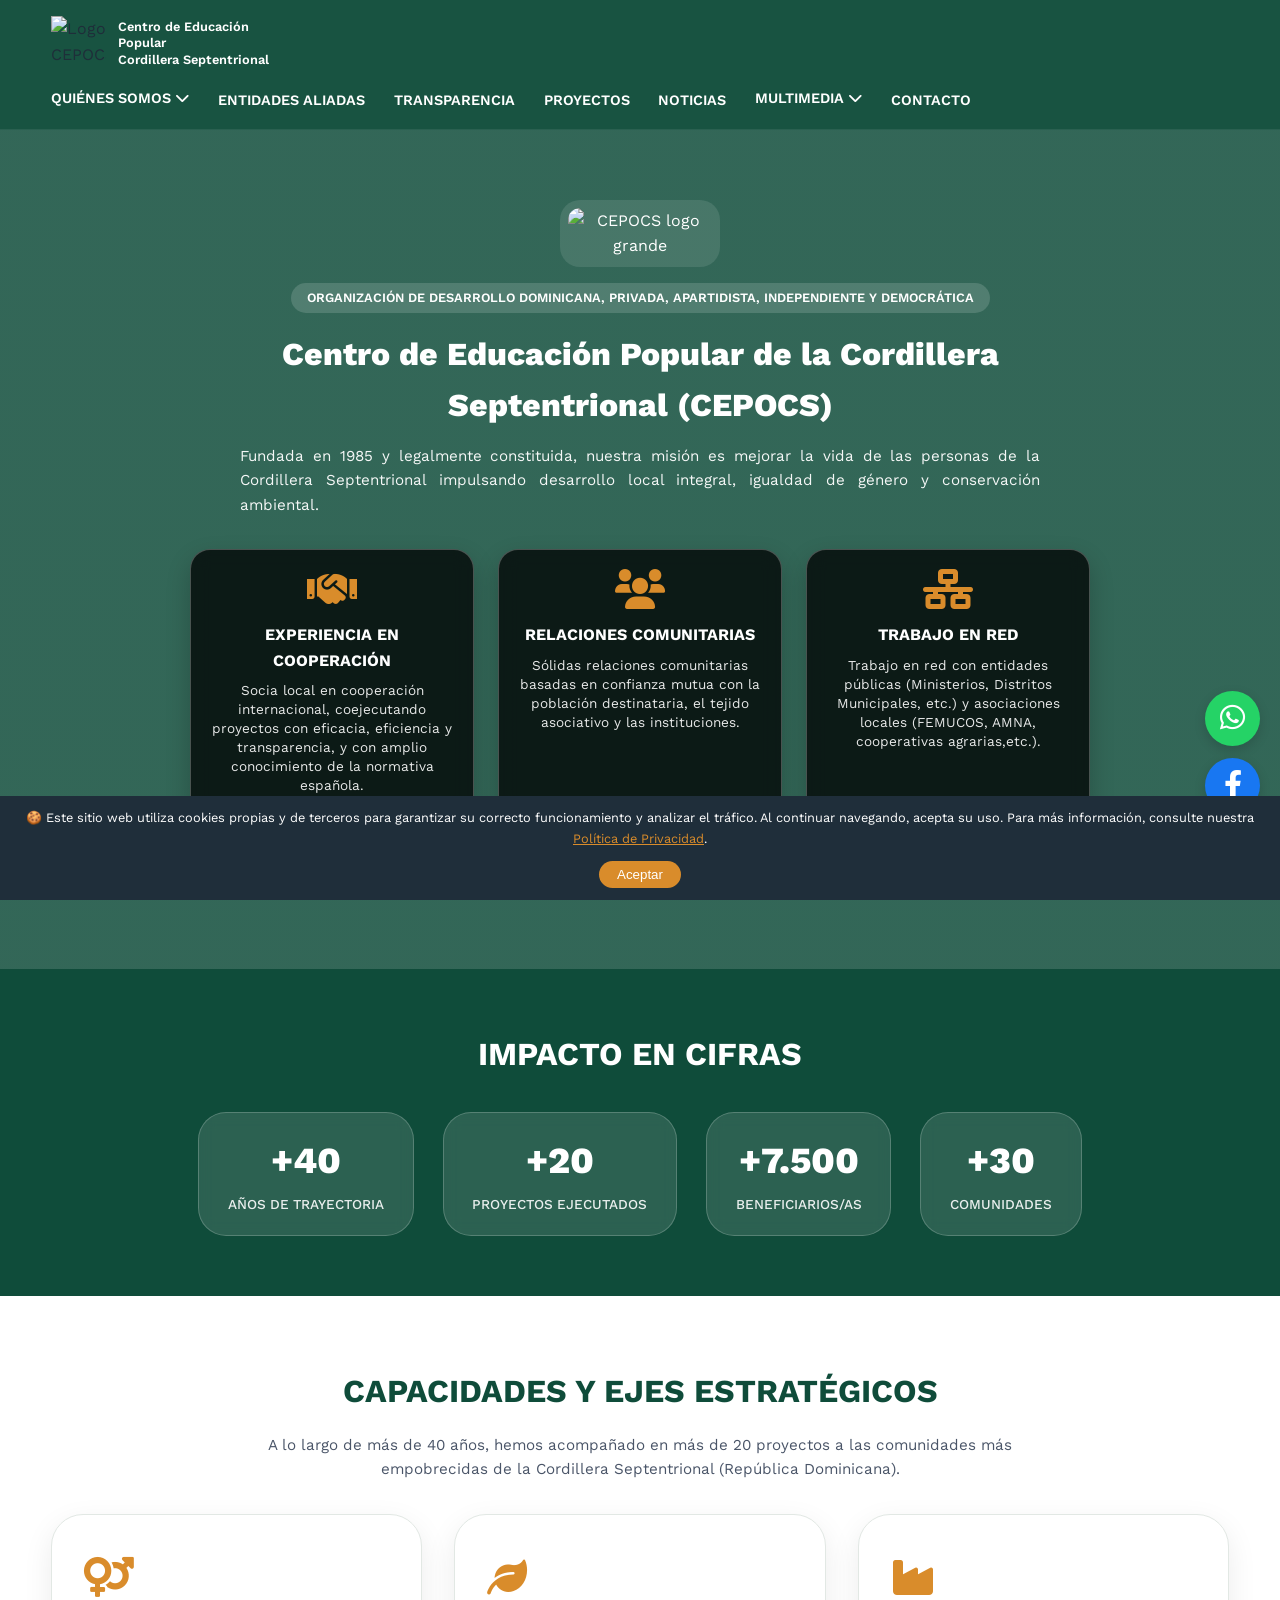
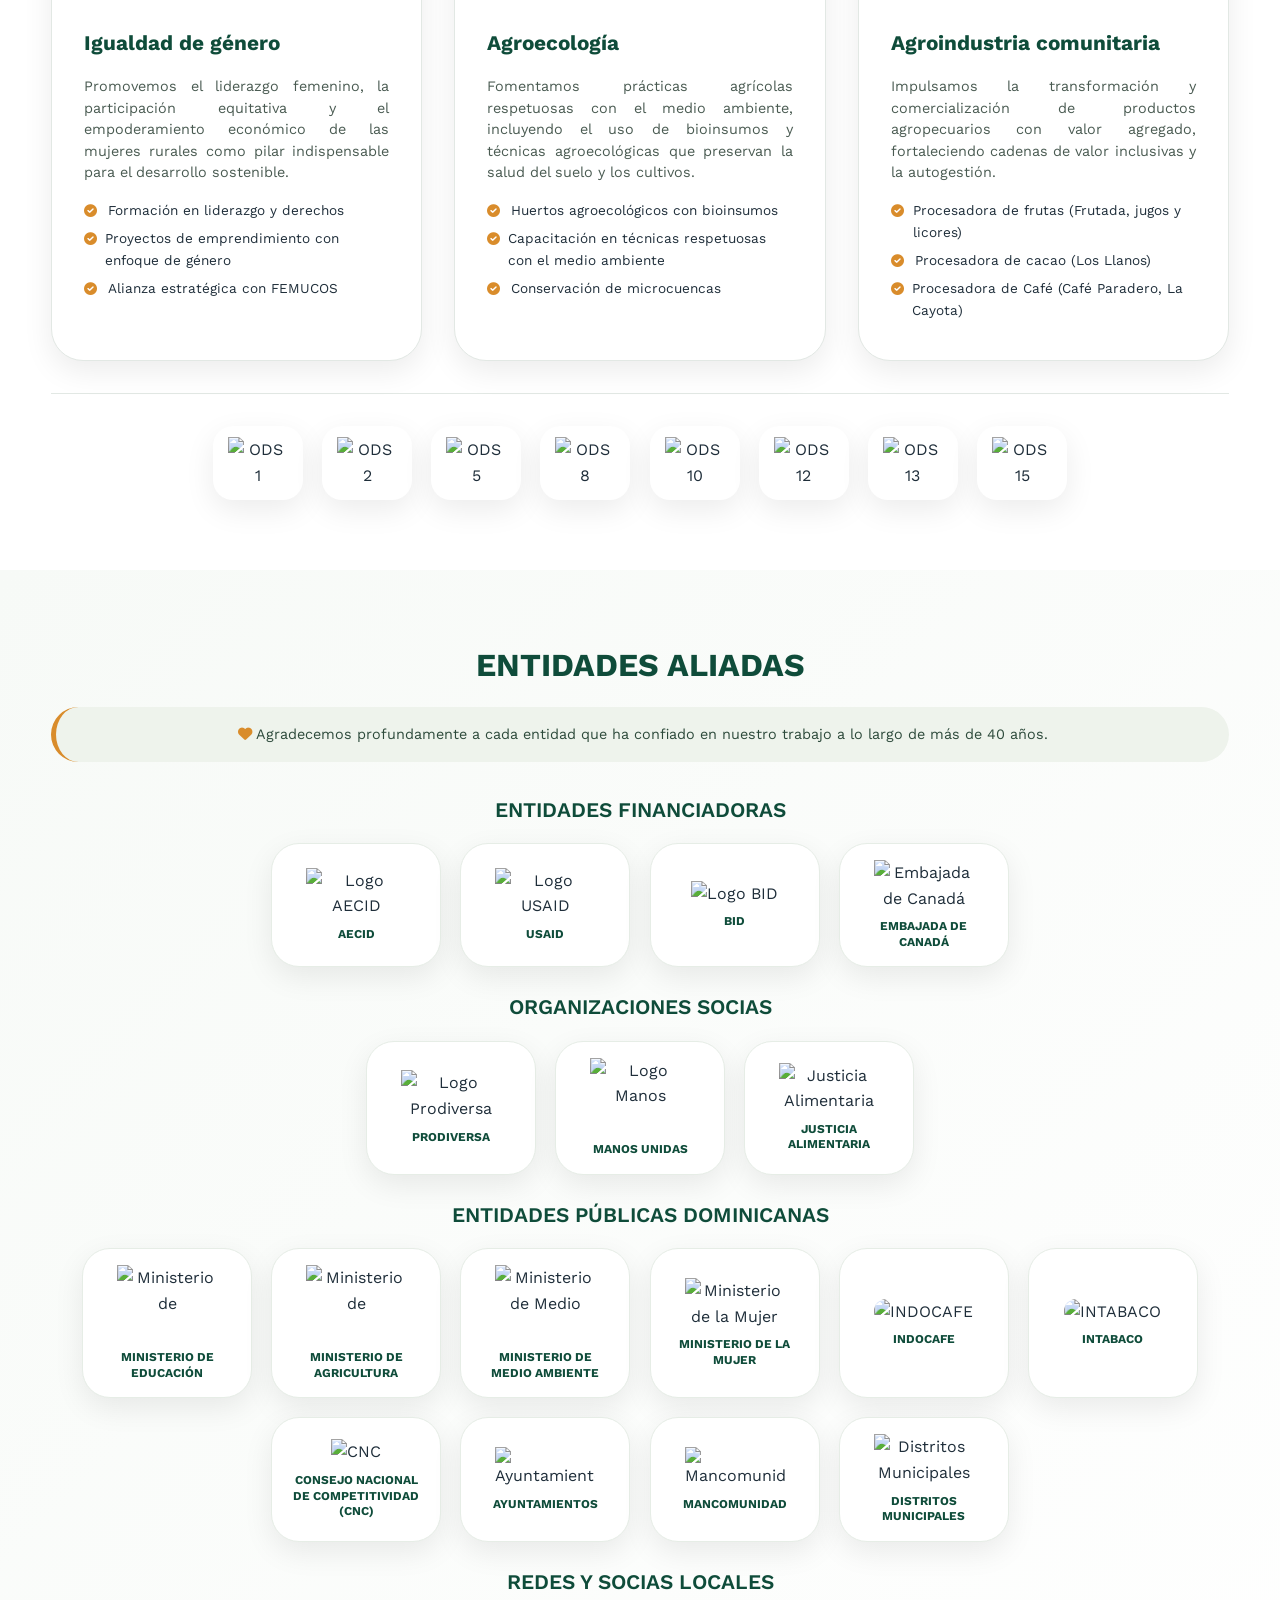
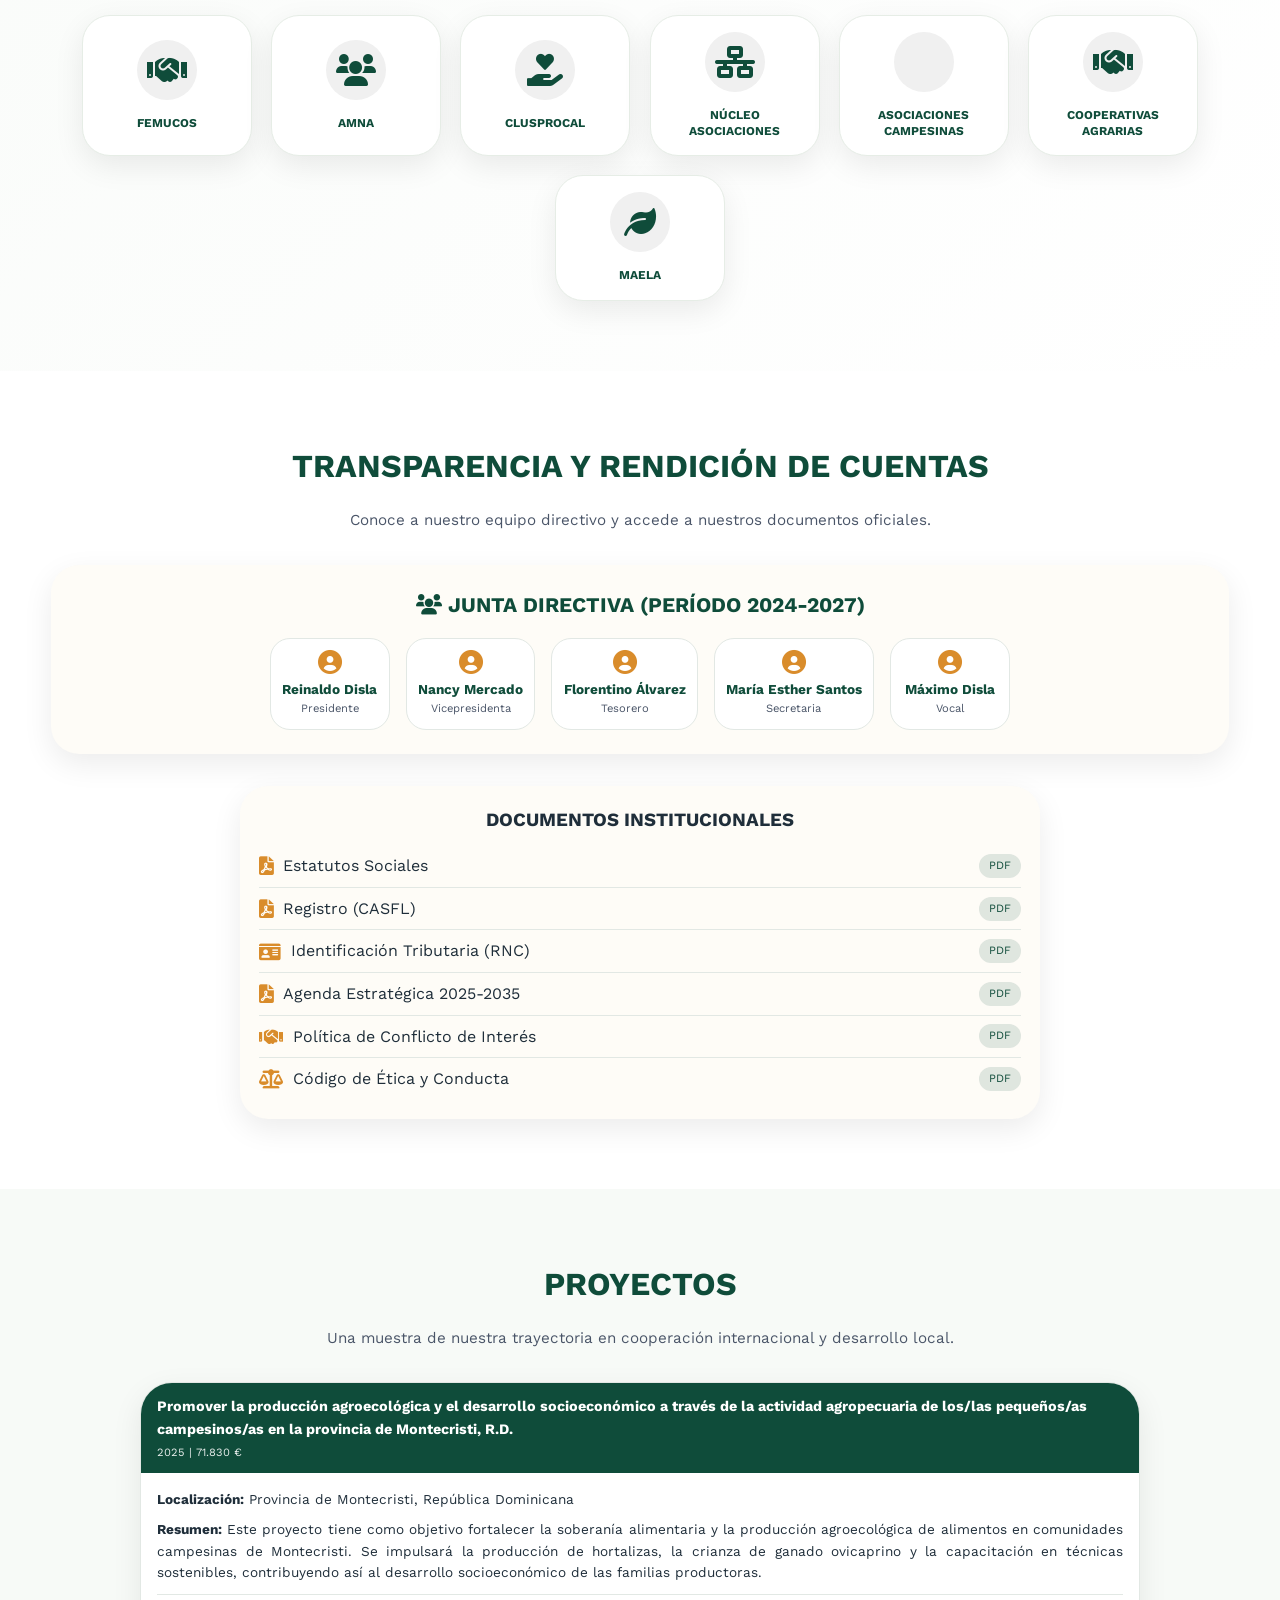
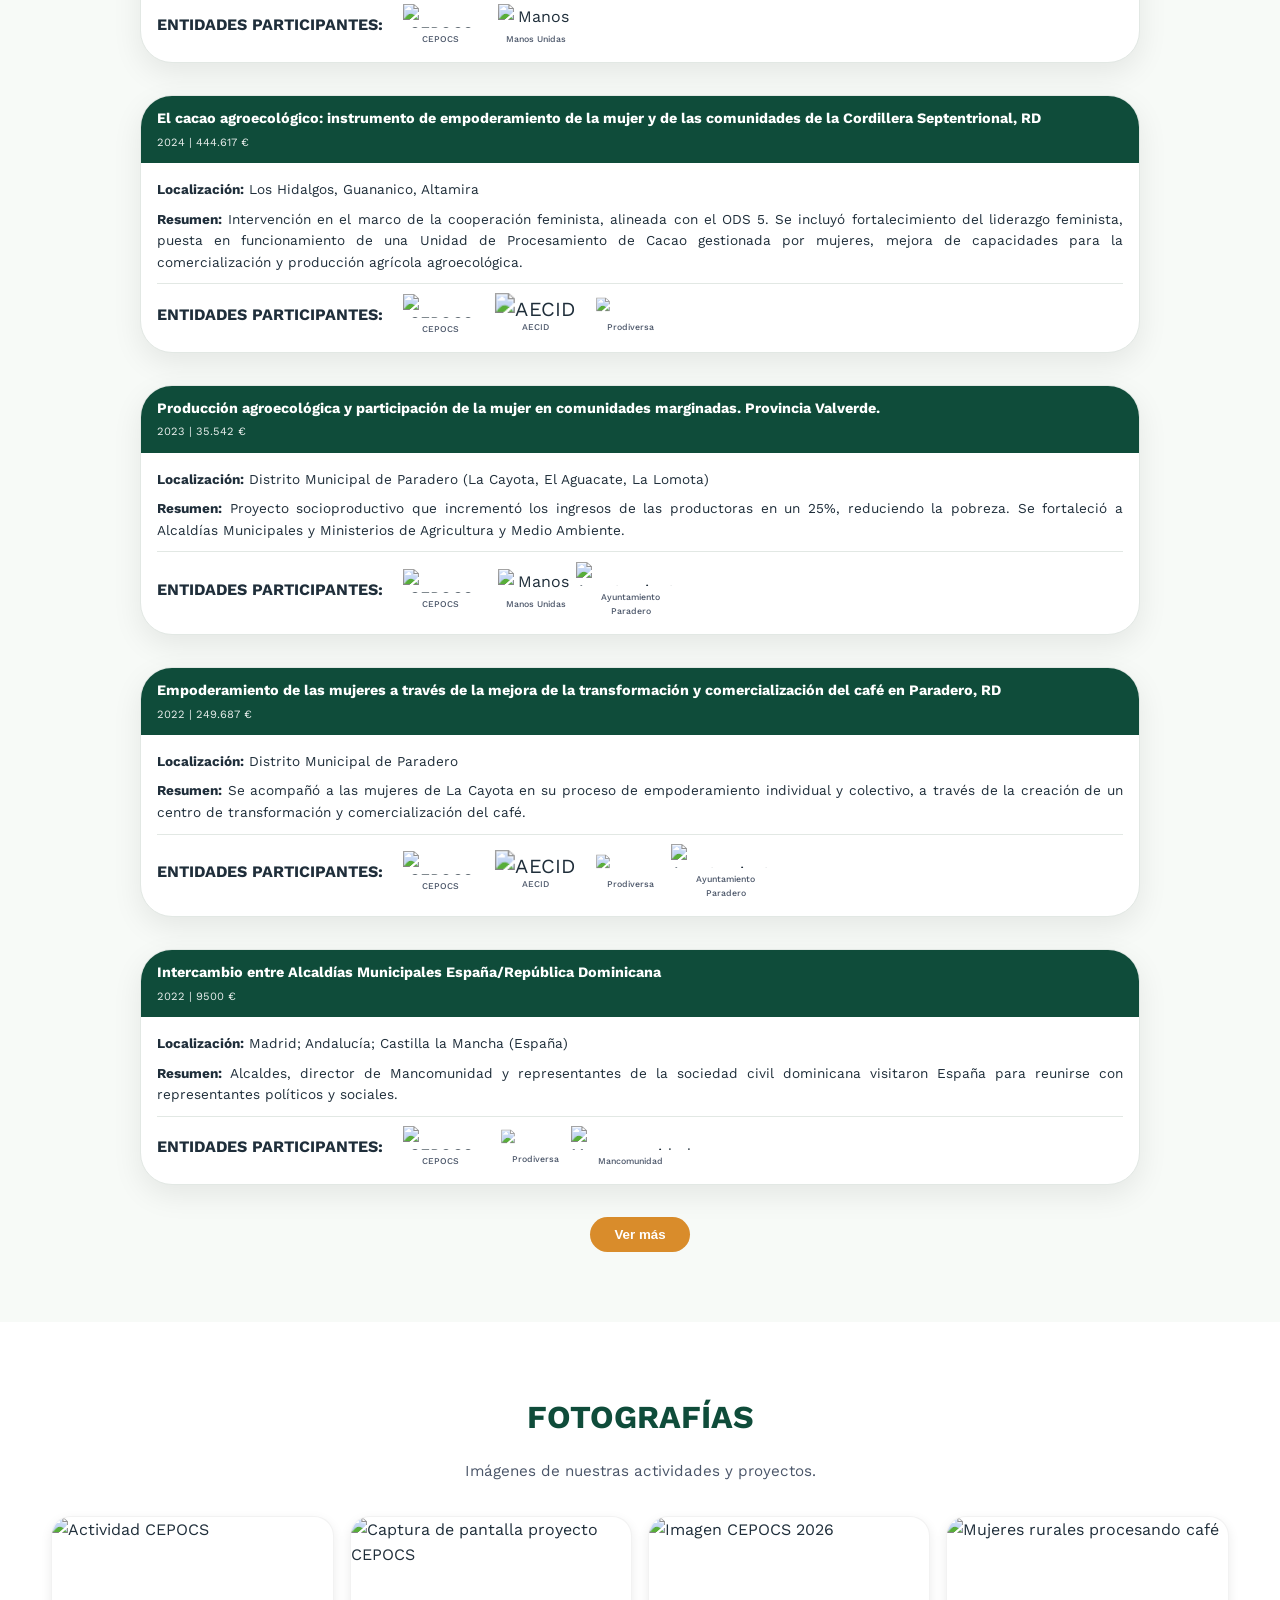
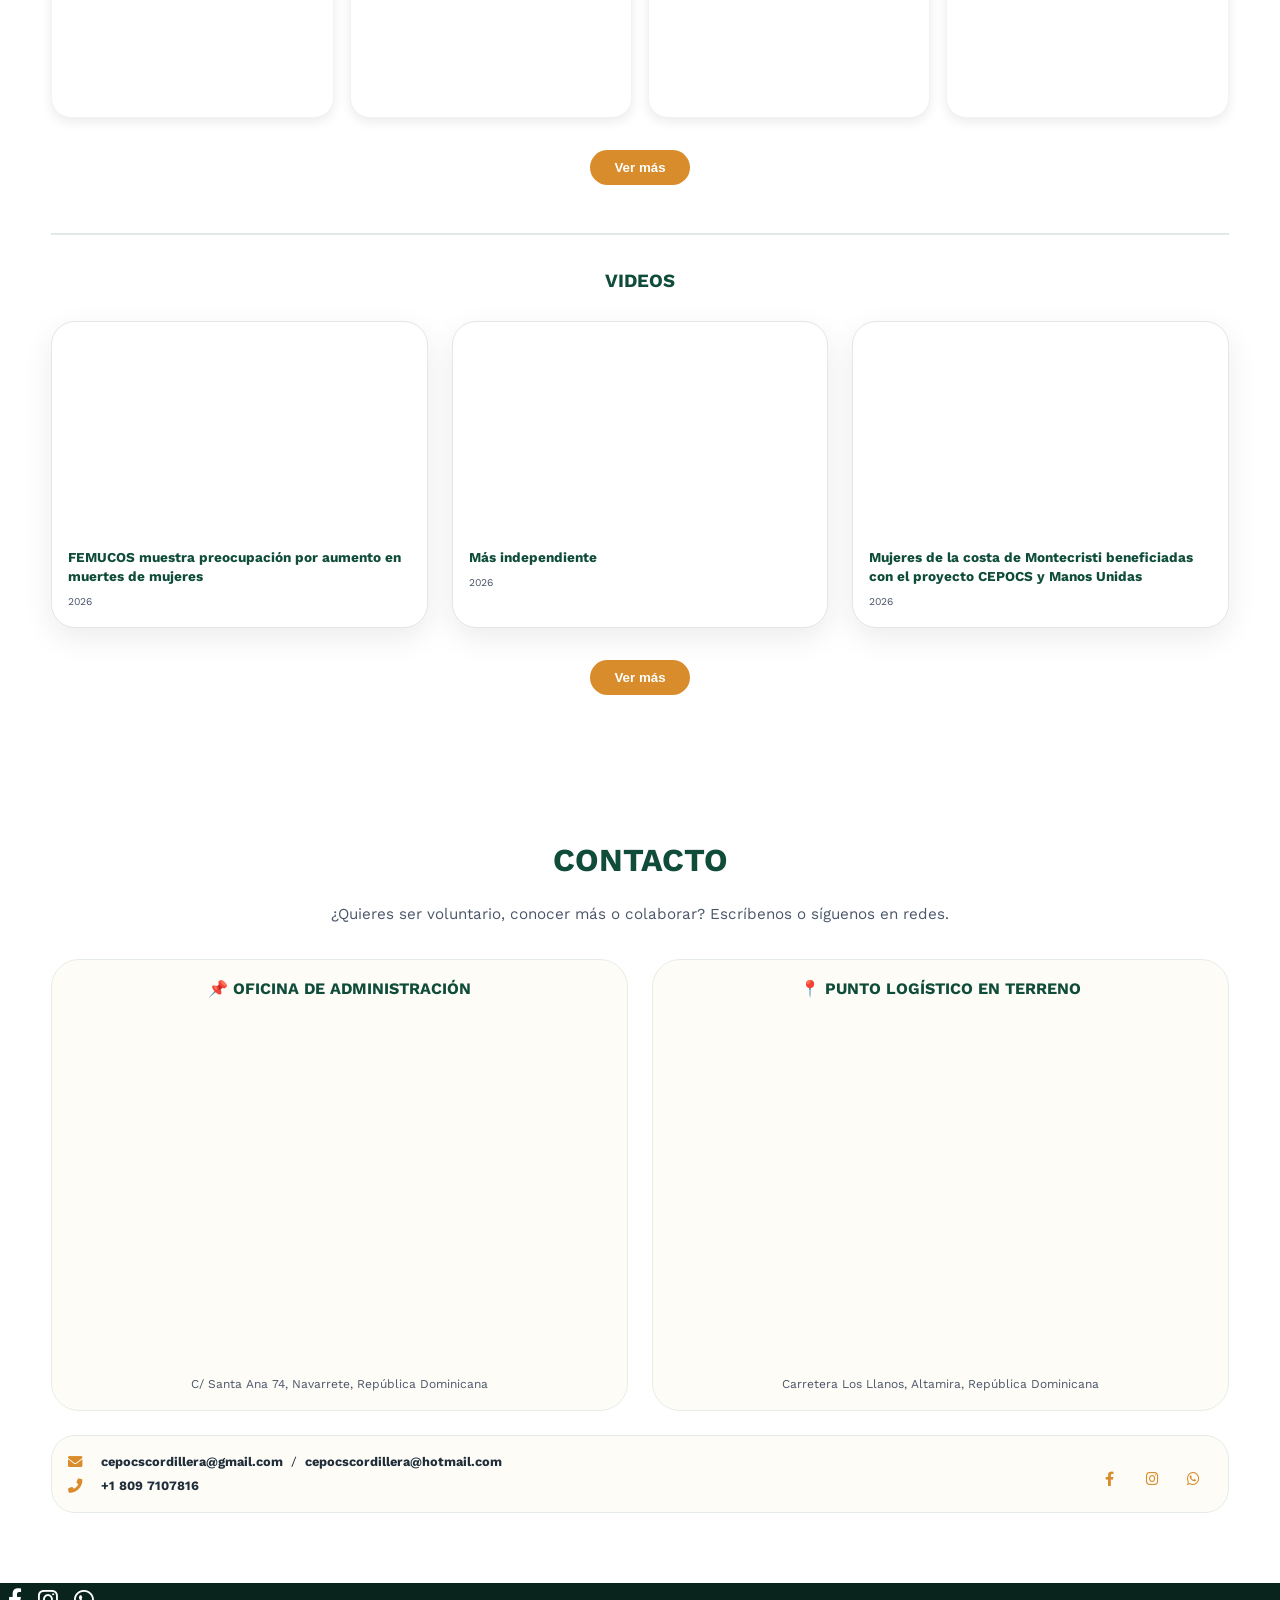
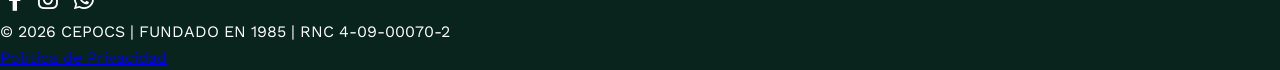
==== index.html @ 69b00476 "Update index.html" ====
<!DOCTYPE html>
<html lang="es">
<head>
  <meta charset="UTF-8">
  <meta name="viewport" content="width=device-width, initial-scale=1.0, user-scalable=yes">
  <meta name="description" content="CEPOCS: Centro de Educación Popular de la Cordillera Septentrional. Organización dominicana con más de 40 años de trayectoria en desarrollo local, igualdad de género, agroecología y cooperación internacional en República Dominicana.">
  <meta name="keywords" content="CEPOCS, ONG República Dominicana, desarrollo local, agroecología, igualdad de género, cooperación internacional, AECID, FEMUCOS">
  <meta name="author" content="CEPOCS">
  <meta property="og:title" content="CEPOCS | 40+ años de desarrollo local en la Cordillera Septentrional, RD">
  <meta property="og:description" content="Organización dominicana con más de 40 años de trayectoria en desarrollo rural, igualdad de género y cooperación internacional.">
  <meta property="og:image" content="https://i.postimg.cc/xTbkqdVs/Logo.png">
  <meta property="og:type" content="website">
  <meta property="og:url" content="https://cepocs.pages.dev">
  <link rel="icon" type="image/png" href="https://i.postimg.cc/xTbkqdVs/Logo.png">
  <link rel="preconnect" href="https://fonts.googleapis.com">
  <link rel="preconnect" href="https://fonts.gstatic.com" crossorigin>
  <link rel="preconnect" href="https://cdnjs.cloudflare.com">
  <title>CEPOCS | 40+ años de desarrollo local en la Cordillera Septentrional, RD</title>
  <link rel="stylesheet" href="https://cdnjs.cloudflare.com/ajax/libs/font-awesome/6.0.0-beta3/css/all.min.css">
  <link href="https://fonts.googleapis.com/css2?family=Inter:opsz,wght@14..32,300;14..32,400;14..32,600;14..32,700;14..32,800&family=Work+Sans:wght@400;500;600&display=swap" rel="stylesheet">
    <link rel="stylesheet" href="style.css">
</head>
<body>
<header>
  <div class="container">
    <nav>
      <div class="logo">
        <img src="https://i.postimg.cc/xTbkqdVs/Logo.png" alt="Logo CEPOCS" width="55" height="55" loading="lazy">
        <p>Centro de Educación Popular<br>Cordillera Septentrional</p>
      </div>
      <div class="menu-icon" id="menuToggle"><i class="fas fa-bars"></i></div>
      <ul class="nav-links" id="navLinks">
        <li class="dropdown">
          <a href="#">QUIÉNES SOMOS <i class="fas fa-chevron-down"></i></a>
          <div class="dropdown-content">
            <a href="#inicio">Nosotr@s</a>
            <a href="#capacidades">Ejes y capacidades</a>
          </div>
        </li>
        <li><a href="#aliados">ENTIDADES ALIADAS</a></li>
        <li><a href="#transparencia">TRANSPARENCIA</a></li>
        <li><a href="#proyectos">PROYECTOS</a></li>
        
        <li><a href="noticias.html">NOTICIAS</a></li>
        
        <li class="dropdown">
          <a href="#">MULTIMEDIA <i class="fas fa-chevron-down"></i></a>
          <div class="dropdown-content">
            <a href="#fotos">Fotos</a>
            <a href="#videos">Videos</a>
          </div>
        </li>
        <li><a href="#contacto">CONTACTO</a></li>
      </ul>
    </nav>
  </div>
</header>
<main>
  <section id="inicio" class="hero"><div class="container"><img src="https://i.postimg.cc/xTbkqdVs/Logo.png" alt="CEPOCS logo grande" class="hero-logo" width="160" height="auto" loading="lazy"><div class="hero-tag">ORGANIZACIÓN DE DESARROLLO DOMINICANA, PRIVADA, APARTIDISTA, INDEPENDIENTE Y DEMOCRÁTICA</div><h1>Centro de Educación Popular de la Cordillera Septentrional (CEPOCS)</h1><div class="intro-text">Fundada en 1985 y legalmente constituida, nuestra misión es mejorar la vida de las personas de la Cordillera Septentrional impulsando desarrollo local integral, igualdad de género y conservación ambiental.</div>
    <div class="features-grid"><div class="feature-card"><i class="fas fa-handshake"></i><strong>EXPERIENCIA EN COOPERACIÓN</strong><p>Socia local en cooperación internacional, coejecutando proyectos con eficacia, eficiencia y transparencia, y con amplio conocimiento de la normativa española.</p></div><div class="feature-card"><i class="fas fa-users"></i><strong>RELACIONES COMUNITARIAS</strong><p>Sólidas relaciones comunitarias basadas en confianza mutua con la población destinataria, el tejido asociativo y las instituciones.</p></div><div class="feature-card"><i class="fas fa-network-wired"></i><strong>TRABAJO EN RED</strong><p>Trabajo en red con entidades públicas (Ministerios, Distritos Municipales, etc.) y asociaciones locales (FEMUCOS, AMNA, cooperativas agrarias,etc.).</p></div></div>
    <div class="hero-buttons"><a href="#capacidades" class="btn btn-primary">CAPACIDADES Y EJES</a><a href="#proyectos" class="btn btn-outline">PROYECTOS Y MULTIMEDIA</a></div></div></section>
  <section class="impacto"><div class="container"><h2 class="section-title" style="color: white;">IMPACTO EN CIFRAS</h2><div class="impact-grid"><div class="impact-card"><h3>+40</h3><p>AÑOS DE TRAYECTORIA</p></div><div class="impact-card"><h3>+20</h3><p>PROYECTOS EJECUTADOS</p></div><div class="impact-card"><h3>+7.500</h3><p>BENEFICIARIOS/AS</p></div><div class="impact-card"><h3>+30</h3><p>COMUNIDADES</p></div></div></div></section>
  <section id="capacidades" class="ejes"><div class="container"><h2 class="section-title">CAPACIDADES Y EJES ESTRATÉGICOS</h2><div class="section-sub">A lo largo de más de 40 años, hemos acompañado en más de 20 proyectos a las comunidades más empobrecidas de la Cordillera Septentrional (República Dominicana).</div><div class="ejes-grid"><div class="eje-card"><div class="eje-icon"><i class="fas fa-venus-mars"></i></div><h3>Igualdad de género</h3><p>Promovemos el liderazgo femenino, la participación equitativa y el empoderamiento económico de las mujeres rurales como pilar indispensable para el desarrollo sostenible.</p><ul><li><i class="fas fa-check-circle"></i> Formación en liderazgo y derechos</li><li><i class="fas fa-check-circle"></i> Proyectos de emprendimiento con enfoque de género</li><li><i class="fas fa-check-circle"></i> Alianza estratégica con FEMUCOS</li></ul></div><div class="eje-card"><div class="eje-icon"><i class="fas fa-leaf"></i></div><h3>Agroecología</h3><p>Fomentamos prácticas agrícolas respetuosas con el medio ambiente, incluyendo el uso de bioinsumos y técnicas agroecológicas que preservan la salud del suelo y los cultivos.</p><ul><li><i class="fas fa-check-circle"></i> Huertos agroecológicos con bioinsumos</li><li><i class="fas fa-check-circle"></i> Capacitación en técnicas respetuosas con el medio ambiente</li><li><i class="fas fa-check-circle"></i> Conservación de microcuencas</li></ul></div><div class="eje-card"><div class="eje-icon"><i class="fas fa-industry"></i></div><h3>Agroindustria comunitaria</h3><p>Impulsamos la transformación y comercialización de productos agropecuarios con valor agregado, fortaleciendo cadenas de valor inclusivas y la autogestión.</p><ul><li><i class="fas fa-check-circle"></i> Procesadora de frutas (Frutada, jugos y licores)</li><li><i class="fas fa-check-circle"></i> Procesadora de cacao (Los Llanos)</li><li><i class="fas fa-check-circle"></i>Procesadora de Café (Café Paradero, La Cayota)</li></ul></div></div><div class="ods-grid"><div class="ods-icon-item"><img src="https://i.postimg.cc/mZjstdv5/S-SDG-Icons-Inverted-Transparent-WEB-01.png" alt="ODS 1" width="60" height="auto" loading="lazy"></div><div class="ods-icon-item"><img src="https://i.postimg.cc/kMsmBj0h/S-SDG-Icons-Inverted-Transparent-WEB-02.png" alt="ODS 2" width="60" height="auto" loading="lazy"></div><div class="ods-icon-item"><img src="https://i.postimg.cc/XNLbp2RT/S-SDG-Icons-Inverted-Transparent-WEB-05.png" alt="ODS 5" width="60" height="auto" loading="lazy"></div><div class="ods-icon-item"><img src="https://i.postimg.cc/xj52cxrD/S-SDG-Icons-Inverted-Transparent-WEB-08.png" alt="ODS 8" width="60" height="auto" loading="lazy"></div><div class="ods-icon-item"><img src="https://i.postimg.cc/HWzgVZG1/S-SDG-Icons-Inverted-Transparent-WEB-10.png" alt="ODS 10" width="60" height="auto" loading="lazy"></div><div class="ods-icon-item"><img src="https://i.postimg.cc/PfyjP3Gk/S-SDG-Icons-Inverted-Transparent-WEB-12.png" alt="ODS 12" width="60" height="auto" loading="lazy"></div><div class="ods-icon-item"><img src="https://i.postimg.cc/Y2RHhX5V/S-SDG-Icons-Inverted-Transparent-WEB-13.png" alt="ODS 13" width="60" height="auto" loading="lazy"></div><div class="ods-icon-item"><img src="https://i.postimg.cc/jqcbL8p3/S-SDG-Icons-Inverted-Transparent-WEB-15.png" alt="ODS 15" width="60" height="auto" loading="lazy"></div></div></div></section>
  <section id="aliados" class="aliados"><div class="container"><h2 class="section-title">ENTIDADES ALIADAS</h2><div class="thanks-message"><i class="fas fa-heart" style="color: var(--naranja);"></i> Agradecemos profundamente a cada entidad que ha confiado en nuestro trabajo a lo largo de más de 40 años.</div>
    <div class="subgroup-title">ENTIDADES FINANCIADORAS</div><div class="partners-grid"><a href="https://www.aecid.es" target="_blank" rel="noopener noreferrer" class="partner-card"><div class="partner-logo"><img src="https://i.postimg.cc/YS5rRHtw/AECID-HORIZONTAL-CMYK-COLOR.png" alt="Logo AECID" width="100" height="auto" loading="lazy"></div><h3>AECID</h3></a><a href="https://www.usaid.gov" target="_blank" rel="noopener noreferrer" class="partner-card"><div class="partner-logo"><img src="https://i.postimg.cc/hfPJgh6w/USaid.png" alt="Logo USAID" width="100" height="auto" loading="lazy"></div><h3>USAID</h3></a><a href="https://www.iadb.org" target="_blank" rel="noopener noreferrer" class="partner-card"><div class="partner-logo"><img src="https://i.postimg.cc/D8yWFmRK/Logo-BID-Espanol.png" alt="Logo BID" width="100" height="auto" loading="lazy"></div><h3>BID</h3></a><a href="https://www.international.gc.ca/country-pays/dominican_republic-republique_dominicaine/santo_domingo.aspx?lang=fra" target="_blank" rel="noopener noreferrer" class="partner-card"><div class="partner-logo"><img src="https://i.postimg.cc/59pNzNc4/png-clipart-government-of-canada-logo-service-canada-federation-canada-leaf-text-canada.png" alt="Embajada de Canadá" width="100" height="auto" loading="lazy"></div><h3>EMBAJADA DE CANADÁ</h3></a></div>
    <div class="subgroup-title">ORGANIZACIONES SOCIAS</div><div class="partners-grid"><a href="https://prodiversa.eu" target="_blank" rel="noopener noreferrer" class="partner-card"><div class="partner-logo"><img src="https://i.postimg.cc/jd8tk8vJ/LOGO-PRODIVERSA-FINAL.png" alt="Logo Prodiversa" width="100" height="auto" loading="lazy"></div><h3>PRODIVERSA</h3></a><a href="https://www.manosunidas.org" target="_blank" rel="noopener noreferrer" class="partner-card"><div class="partner-logo"><img src="https://i.postimg.cc/JG4ymtv2/Manos-unidas.png" alt="Logo Manos Unidas" width="100" height="auto" loading="lazy"></div><h3>MANOS UNIDAS</h3></a><a href="https://justiciaalimentaria.org" target="_blank" rel="noopener noreferrer" class="partner-card"><div class="partner-logo"><img src="https://i.postimg.cc/VNxfg8mx/justicia-alimentaria-logo.png" alt="Justicia Alimentaria" width="100" height="auto" loading="lazy"></div><h3>JUSTICIA ALIMENTARIA</h3></a></div>
    <div class="subgroup-title">ENTIDADES PÚBLICAS DOMINICANAS</div><div class="partners-grid"><a href="https://www.ministeriodeeducacion.gob.do/" target="_blank" rel="noopener noreferrer" class="partner-card"><div class="partner-logo"><img src="https://i.postimg.cc/T1XrLnvT/Logo-del-Ministerio-de-Educacion-(Republica-Dominicana)-svg.png" alt="Ministerio de Educación" width="100" height="auto" loading="lazy"></div><h3>MINISTERIO DE EDUCACIÓN</h3></a><a href="https://agricultura.gob.do/" target="_blank" rel="noopener noreferrer" class="partner-card"><div class="partner-logo"><img src="https://i.postimg.cc/YS5T7jLY/agricultura.png" alt="Ministerio de Agricultura" width="100" height="auto" loading="lazy"></div><h3>MINISTERIO DE AGRICULTURA</h3></a><a href="https://ambiente.gob.do/" target="_blank" rel="noopener noreferrer" class="partner-card"><div class="partner-logo"><img src="https://i.postimg.cc/2yf4bnNz/Logo-del-Ministerio-de-Medio-Ambiente-y-Recursos-Naturales-(Republica-Dominicana)-svg.png" alt="Ministerio de Medio Ambiente" width="100" height="auto" loading="lazy"></div><h3>MINISTERIO DE MEDIO AMBIENTE</h3></a><a href="https://mujer.gob.do" target="_blank" rel="noopener noreferrer" class="partner-card"><div class="partner-logo"><img src="https://i.postimg.cc/wMdhyDYq/Logo-del-Ministerio-de-la-Mujer-(Republica-Dominicana)-svg.png" alt="Ministerio de la Mujer" width="100" height="auto" loading="lazy"></div><h3>MINISTERIO DE LA MUJER</h3></a><a href="https://indocafe.gob.do/index.php/en/" target="_blank" rel="noopener noreferrer" class="partner-card"><div class="partner-logo"><img src="https://i.postimg.cc/fL8fnyPX/INDOCAFE-ESCRITORIO1.png" alt="INDOCAFE" width="80" height="auto" loading="lazy" style="border-radius: 12px;"></div><h3>INDOCAFE</h3></a><a href="https://intabaco.gob.do/" target="_blank" rel="noopener noreferrer" class="partner-card"><div class="partner-logo"><img src="https://i.postimg.cc/Fz2cNLg2/intabaco.png" alt="INTABACO" width="80" height="auto" loading="lazy" style="border-radius: 12px;"></div><h3>INTABACO</h3></a><a href="https://cnc.gob.do/" target="_blank" rel="noopener noreferrer" class="partner-card"><div class="partner-logo"><img src="https://i.postimg.cc/4ymc14wd/logo-cnc-web-2line-scaled-(1).png" alt="CNC" width="100" height="auto" loading="lazy"></div><h3>CONSEJO NACIONAL DE COMPETITIVIDAD (CNC)</h3></a><div class="partner-card"><div class="partner-logo"><img src="https://i.postimg.cc/wTDDXmVM/Gobierno-de-Rep-Dominicana-(cropped).png" alt="Ayuntamientos" width="100" height="auto" loading="lazy"></div><h3>AYUNTAMIENTOS</h3></div><div class="partner-card"><div class="partner-logo"><img src="https://i.postimg.cc/wTDDXmVM/Gobierno-de-Rep-Dominicana-(cropped).png" alt="Mancomunidad" width="100" height="auto" loading="lazy"></div><h3>MANCOMUNIDAD</h3></div><div class="partner-card"><div class="partner-logo"><img src="https://i.postimg.cc/wTDDXmVM/Gobierno-de-Rep-Dominicana-(cropped).png" alt="Distritos Municipales" width="100" height="auto" loading="lazy"></div><h3>DISTRITOS MUNICIPALES</h3></div></div>
    <div class="subgroup-title">REDES Y SOCIAS LOCALES</div><div class="partners-grid"><div class="partner-card"><div class="partner-icon"><i class="fas fa-handshake" style="color: var(--verde);"></i></div><h3>FEMUCOS</h3></div><div class="partner-card"><div class="partner-icon"><i class="fas fa-users"></i></div><h3>AMNA</h3></div><div class="partner-card"><div class="partner-icon"><i class="fas fa-hand-holding-heart"></i></div><h3>CLUSPROCAL</h3></div><div class="partner-card"><div class="partner-icon"><i class="fas fa-network-wired"></i></div><h3>NÚCLEO ASOCIACIONES</h3></div><div class="partner-card"><div class="partner-icon"><i class="fas fa-users-between"></i></div><h3>ASOCIACIONES CAMPESINAS</h3></div><div class="partner-card"><div class="partner-icon"><i class="fas fa-handshake"></i></div><h3>COOPERATIVAS AGRARIAS</h3></div><div class="partner-card"><div class="partner-icon"><i class="fas fa-leaf"></i></div><h3>MAELA</h3></div></div></div></section>
  <section id="transparencia" class="transparencia"><div class="container"><h2 class="section-title">TRANSPARENCIA Y RENDICIÓN DE CUENTAS</h2><div class="section-sub">Conoce a nuestro equipo directivo y accede a nuestros documentos oficiales.</div><div class="board-container"><h3><i class="fas fa-users"></i> JUNTA DIRECTIVA (PERÍODO 2024-2027)</h3><div class="board-grid"><div class="member-card"><i class="fas fa-user-circle"></i><h4>Reinaldo Disla</h4><p>Presidente</p></div><div class="member-card"><i class="fas fa-user-circle"></i><h4>Nancy Mercado</h4><p>Vicepresidenta</p></div><div class="member-card"><i class="fas fa-user-circle"></i><h4>Florentino Álvarez</h4><p>Tesorero</p></div><div class="member-card"><i class="fas fa-user-circle"></i><h4>María Esther Santos</h4><p>Secretaria</p></div><div class="member-card"><i class="fas fa-user-circle"></i><h4>Máximo Disla</h4><p>Vocal</p></div></div></div><div class="docs-list"><h3 style="margin-bottom:0.6rem;text-align:center">DOCUMENTOS INSTITUCIONALES</h3><div class="doc-item"><div class="doc-info"><i class="fas fa-file-pdf"></i><span>Estatutos Sociales</span></div><a href="https://raw.githubusercontent.com/jngil83-droid/Cepocs/main/assets/documents/000.%20ESTATUTOS.pdf" class="doc-link" target="_blank" rel="noopener noreferrer">PDF</a></div><div class="doc-item"><div class="doc-info"><i class="fas fa-file-pdf"></i><span>Registro (CASFL)</span></div><a href="https://raw.githubusercontent.com/jngil83-droid/Cepocs/main/assets/documents/001.%20REGISTRO.pdf" class="doc-link" target="_blank" rel="noopener noreferrer">PDF</a></div><div class="doc-item"><div class="doc-info"><i class="fas fa-id-card"></i><span>Identificación Tributaria (RNC)</span></div><a href="https://raw.githubusercontent.com/jngil83-droid/Cepocs/main/assets/documents/002.%20TARJETA%20TRIBUTARIA.pdf" class="doc-link" target="_blank" rel="noopener noreferrer">PDF</a></div><div class="doc-item"><div class="doc-info"><i class="fas fa-file-pdf"></i><span>Agenda Estratégica 2025-2035</span></div><a href="https://raw.githubusercontent.com/jngil83-droid/Cepocs/main/assets/documents/003.%20AGENDA%20ESTRAT%C3%89GICA%202025-2035.pdf" class="doc-link" target="_blank" rel="noopener noreferrer">PDF</a></div><div class="doc-item"><div class="doc-info"><i class="fas fa-handshake"></i><span>Política de Conflicto de Interés</span></div><a href="https://raw.githubusercontent.com/jngil83-droid/Cepocs/main/assets/documents/005.%20POL%C3%8DTICA%20DE%20CONFLICTO%20DE%20INTER%C3%89S.pdf" class="doc-link" target="_blank" rel="noopener noreferrer">PDF</a></div><div class="doc-item"><div class="doc-info"><i class="fas fa-balance-scale"></i><span>Código de Ética y Conducta</span></div><a href="https://raw.githubusercontent.com/jngil83-droid/Cepocs/main/assets/documents/006.%20C%C3%93DIGO%20DE%20%C3%89TICA%20Y%20CONDUCTA.pdf" class="doc-link" target="_blank" rel="noopener noreferrer">PDF</a></div></div></div></section>
  <!-- SECCIÓN PROYECTOS -->
  <section id="proyectos" class="proyectos"><div class="container"><h2 class="section-title">PROYECTOS</h2><div class="section-sub">Una muestra de nuestra trayectoria en cooperación internacional y desarrollo local.</div>
    <div id="proyectosContainer" class="proyectos-fotos-grid"></div>
    <button id="toggleProyectosBtn" class="ver-mas-btn">Ver más</button>
  </div></section>

  <!-- SECCIÓN MULTIMEDIA -->
  <section id="multimedia" class="multimedia"><div class="container">
    <div id="fotos"><h2 class="section-title">FOTOGRAFÍAS</h2><div class="section-sub">Imágenes de nuestras actividades y proyectos.</div>
      <div id="galeriaGrid" class="fotos-grid"></div>
      <button id="toggleFotosBtn" class="ver-mas-btn">Ver más</button>
    </div>
    <div id="videos" class="videos-section"><h3 style="text-align:center;margin-bottom:1rem;color:var(--verde)">VIDEOS</h3>
      <div id="videosGrid" class="videos-grid"></div>
      <button id="toggleVideosBtn" class="ver-mas-btn">Ver más</button>
    </div>
  </div></section>

  <section id="contacto" class="contacto"><div class="container"><h2 class="section-title">CONTACTO</h2><div class="section-sub">¿Quieres ser voluntario, conocer más o colaborar? Escríbenos o síguenos en redes.</div>
    <div class="mapas-container"><div class="mapa-card"><h4>📌 OFICINA DE ADMINISTRACIÓN</h4><iframe src="https://maps.google.com/maps?q=Calle%20Santa%20Ana%2074%20Navarrete%20Santiago%20Rep%C3%BAblica%20Dominicana&t=&z=15&ie=UTF8&iwloc=&output=embed" allowfullscreen loading="lazy"></iframe><p>C/ Santa Ana 74, Navarrete, República Dominicana</p></div><div class="mapa-card"><h4>📍 PUNTO LOGÍSTICO EN TERRENO</h4><iframe src="https://maps.google.com/maps?q=Carretera%20Los%20Llanos%20Altamira%2051000%20Rep%C3%BAblica%20Dominicana&t=&z=15&ie=UTF8&iwloc=&output=embed" allowfullscreen loading="lazy"></iframe><p>Carretera Los Llanos, Altamira, República Dominicana</p></div></div>
    <div class="contact-info-general"><div><p><i class="fas fa-envelope"></i> <strong>cepocscordillera@gmail.com</strong> / <strong>cepocscordillera@hotmail.com</strong></p><p><i class="fas fa-phone-alt"></i> <strong>+1 809 7107816</strong></p></div><div class="social-links"><a href="https://www.facebook.com/cepocs.cepocs/" target="_blank" rel="noopener noreferrer" aria-label="Facebook"><i class="fab fa-facebook-f"></i></a><a href="https://www.instagram.com/cepocs/" target="_blank" rel="noopener noreferrer" aria-label="Instagram"><i class="fab fa-instagram"></i></a><a href="https://wa.me/18097107816" target="_blank" rel="noopener noreferrer" aria-label="WhatsApp"><i class="fab fa-whatsapp"></i></a></div></div>
  </div></section>
</main>
<footer><div class="social-icons"><a href="https://www.facebook.com/cepocs.cepocs/" target="_blank" rel="noopener noreferrer" aria-label="Facebook"><i class="fab fa-facebook-f"></i></a><a href="https://www.instagram.com/cepocs/" target="_blank" rel="noopener noreferrer" aria-label="Instagram"><i class="fab fa-instagram"></i></a><a href="https://wa.me/18097107816" target="_blank" rel="noopener noreferrer" aria-label="WhatsApp"><i class="fab fa-whatsapp"></i></a></div><p>© <span id="currentYear"></span> CEPOCS | FUNDADO EN 1985 | RNC 4-09-00070-2</p><div class="footer-links"><a href="#" id="privacyLink">Política de Privacidad</a></div></footer>
<div class="float-buttons"><a href="https://wa.me/18097107816" target="_blank" rel="noopener noreferrer" class="float-btn btn-whatsapp" aria-label="WhatsApp"><i class="fab fa-whatsapp"></i></a><a href="https://www.facebook.com/cepocs.cepocs/" target="_blank" rel="noopener noreferrer" class="float-btn btn-facebook" aria-label="Facebook"><i class="fab fa-facebook-f"></i></a><a href="https://www.instagram.com/cepocs/" target="_blank" rel="noopener noreferrer" class="float-btn btn-instagram" aria-label="Instagram"><i class="fab fa-instagram"></i></a></div>
<div id="lightbox" class="lightbox"><span class="close-lightbox">&times;</span><span class="lightbox-nav nav-prev"><i class="fas fa-chevron-left"></i></span><span class="lightbox-nav nav-next"><i class="fas fa-chevron-right"></i></span><img id="lightboxImg" src="" alt="Imagen ampliada"></div>
<div id="cookieBanner" class="cookie-banner"><p>🍪 Este sitio web utiliza cookies propias y de terceros para garantizar su correcto funcionamiento y analizar el tráfico. Al continuar navegando, acepta su uso. Para más información, consulte nuestra <a href="#" id="cookiePrivacyLink">Política de Privacidad</a>.</p><button id="acceptCookies">Aceptar</button></div>

  <script src="main.js"></script>
</body>
</html>
---- style.css ----
:root { --verde: #0f4c3a; --verde-claro: #eef5ed; --verde-soft: #f7faf7; --naranja: #d98c2b; --texto: #1f2e3a; --gris: #4a5568; --shadow: 0 10px 30px rgba(0,0,0,0.08); --radius: 32px; }
    *{margin:0;padding:0;box-sizing:border-box} html{scroll-behavior:smooth} body{font-family:'Work Sans',sans-serif;color:var(--texto);background:white;line-height:1.6} .container{width:min(1200px,92%);margin:auto}
    header{position:sticky;top:0;z-index:999;background:rgba(15,76,58,0.96);backdrop-filter:blur(10px);border-bottom:1px solid rgba(255,255,255,0.08)} nav{display:flex;justify-content:space-between;align-items:center;padding:1rem 0;flex-wrap:wrap;gap:1rem} .logo{display:flex;align-items:center;gap:12px} .logo img{width:55px;height:auto} .logo p{color:white;font-weight:600;font-size:0.8rem;line-height:1.3;max-width:180px} .nav-links{display:flex;list-style:none;gap:1.8rem} .nav-links a{color:white;text-decoration:none;font-weight:600;transition:0.2s;font-size:0.9rem} .nav-links a:hover{color:var(--naranja)} .menu-icon{display:none;font-size:1.8rem;cursor:pointer;color:white}
    .dropdown { position: relative; }
    .dropdown > a { display: flex; align-items: center; gap: 5px; }
    .dropdown .dropdown-content { display: none; position: absolute; background: #0f4c3a; min-width: 180px; box-shadow: 0 8px 16px rgba(0,0,0,0.2); border-radius: 12px; top: 100%; left: 0; z-index: 1; flex-direction: column; padding: 0.5rem 0; }
    .dropdown .dropdown-content a { padding: 0.5rem 1rem; color: white; font-size: 0.85rem; display: block; }
    .dropdown .dropdown-content a:hover { background: var(--naranja); color: white; border-radius: 8px; }
    .dropdown:hover .dropdown-content { display: flex; }
    @media (max-width: 760px) { 
      .dropdown .dropdown-content { position: static; box-shadow: none; background: #1a5a48; margin-top: 0.5rem; }
      .dropdown:hover .dropdown-content { display: none; }
      .dropdown.active .dropdown-content { display: flex; }
    }
    .btn{display:inline-flex;align-items:center;justify-content:center;padding:12px 28px;border-radius:999px;text-decoration:none;font-weight:600;transition:0.25s;font-size:0.9rem;border:none;cursor:pointer} .btn-primary{background:var(--naranja);color:white} .btn-primary:hover{transform:translateY(-3px);background:#c47a1f} .btn-outline{border:2px solid white;color:white;background:transparent} .btn-outline:hover{background:white;color:var(--verde)}
    .float-buttons{position:fixed;bottom:20px;right:20px;display:flex;flex-direction:column;gap:12px;z-index:999} .float-btn{width:55px;height:55px;border-radius:50%;display:flex;align-items:center;justify-content:center;cursor:pointer;transition:0.3s;box-shadow:0 4px 12px rgba(0,0,0,0.15);color:white;font-size:1.8rem;text-decoration:none} .float-btn:hover{transform:scale(1.1)} .btn-whatsapp{background:#25D366} .btn-whatsapp:hover{background:#128C7E} .btn-facebook{background:#1877F2} .btn-facebook:hover{background:#0d5bd9} .btn-instagram{background:linear-gradient(45deg, #f09433, #d62976, #962fbf)} .btn-instagram:hover{opacity:0.9}
    .scroll-top{position:fixed;bottom:200px;right:20px;background:var(--naranja);color:white;width:45px;height:45px;border-radius:50%;display:flex;align-items:center;justify-content:center;cursor:pointer;opacity:0;visibility:hidden;transition:0.3s;z-index:999;box-shadow:0 4px 12px rgba(0,0,0,0.15)} .scroll-top.show{opacity:1;visibility:visible} .scroll-top:hover{background:#c47a1f;transform:translateY(-2px)}
    .hero{background:linear-gradient(rgba(15,76,58,0.85),rgba(15,76,58,0.85)),url('https://i.postimg.cc/xj6FHB6j/IMG-20230419-103850818.webp');background-size:cover;background-position:center 30%;padding:70px 0;text-align:center;color:white} .hero-logo{max-width:160px;margin:0 auto 1rem;display:block;background:rgba(255,255,255,0.1);border-radius:20px;padding:8px} .hero-tag{display:inline-block;background:rgba(255,255,255,0.15);padding:0.3rem 1rem;border-radius:999px;font-size:0.8rem;font-weight:600;margin-bottom:1rem} .hero h1{font-size:2rem;font-weight:800;margin-bottom:0.8rem;max-width:800px;margin-left:auto;margin-right:auto} .hero .intro-text{font-size:0.95rem;opacity:0.95;max-width:800px;margin:0 auto 1rem;text-align:justify}
    .features-grid{display:flex;flex-wrap:wrap;gap:1.5rem;justify-content:center;margin:2rem auto;max-width:900px} .feature-card{background:rgba(0,0,0,0.75);backdrop-filter:blur(8px);border-radius:20px;padding:1.2rem;flex:1;min-width:220px;text-align:center;border:1px solid rgba(255,255,255,0.25);transition:0.2s;box-shadow:0 10px 25px rgba(0,0,0,0.2)} .feature-card:hover{background:rgba(0,0,0,0.85);transform:translateY(-3px)} .feature-card i{font-size:2.5rem;color:var(--naranja);margin-bottom:0.8rem;display:block} .feature-card strong{display:block;font-size:1rem;margin-bottom:0.5rem} .feature-card p{font-size:0.85rem;opacity:0.9;line-height:1.4} .hero-buttons{display:flex;gap:1rem;justify-content:center;flex-wrap:wrap;margin-top:1rem}
    .impacto{background:var(--verde);padding:60px 0;text-align:center} .impacto h2{color:white;margin-bottom:2rem;font-size:2rem} .impact-grid{display:flex;flex-wrap:wrap;justify-content:center;gap:1.8rem} .impact-card{background:rgba(255,255,255,0.12);backdrop-filter:blur(8px);padding:1.2rem 1.8rem;border-radius:28px;min-width:140px;border:1px solid rgba(255,255,255,0.2);transition:0.2s} .impact-card:hover{background:rgba(255,255,255,0.2);transform:translateY(-5px)} .impact-card h3{font-size:2.3rem;font-weight:800;margin-bottom:0.2rem;color:white} .impact-card p{font-size:0.85rem;opacity:0.9;font-weight:500;color:white}
    section{padding:70px 0} .section-title{font-size:2rem;text-align:center;color:var(--verde);margin-bottom:1rem} .section-sub{text-align:center;max-width:760px;margin:0 auto 2rem auto;color:var(--gris);font-size:0.95rem}
    .aliados{background:linear-gradient(135deg, var(--verde-soft) 0%, #ffffff 100%)}
    .ejes-grid{display:flex;flex-wrap:wrap;gap:2rem;justify-content:center;margin-top:2rem} .eje-card{background:white;border-radius:var(--radius);padding:2rem;flex:1;min-width:280px;box-shadow:var(--shadow);transition:0.25s;border:1px solid #e2e8e4} .eje-card:hover{transform:translateY(-5px)} .eje-icon{font-size:2.5rem;color:var(--naranja);margin-bottom:1rem} .eje-card h3{font-size:1.3rem;color:var(--verde);margin-bottom:1rem} .eje-card p{color:#4a5b52;line-height:1.5;margin-bottom:1rem;text-align:justify;font-size:0.9rem} .eje-card ul{list-style:none} .eje-card li{margin:0.4rem 0;display:flex;align-items:baseline;gap:8px;font-size:0.85rem} .eje-card li i{color:var(--naranja);width:1rem;font-size:0.8rem}
    .ods-grid{display:flex;flex-wrap:wrap;gap:1.2rem;justify-content:center;margin-top:2rem;padding-top:2rem;border-top:1px solid #e2e8e4} .ods-icon-item{background:white;border-radius:20px;padding:0.7rem;width:90px;text-align:center;box-shadow:var(--shadow);transition:0.2s} .ods-icon-item:hover{transform:translateY(-3px)} .ods-icon-item img{max-width:60px;height:auto}
    .thanks-message{background:#eef3ec;padding:1rem;border-radius:28px;text-align:center;margin-bottom:2rem;font-size:0.9rem;color:#2d4a3b;border-left:5px solid var(--naranja)} .subgroup-title{font-size:1.3rem;font-weight:600;color:var(--verde);text-align:center;margin-top:1.5rem;margin-bottom:1rem} .partners-grid{display:flex;flex-wrap:wrap;gap:1.2rem;justify-content:center} .partner-card{background:white;border-radius:28px;padding:1rem;width:170px;text-align:center;box-shadow:var(--shadow);transition:0.2s;border:1px solid #e6ede6;text-decoration:none;color:inherit;display:flex;flex-direction:column;align-items:center;justify-content:center;min-height:110px} .partner-card:hover{transform:translateY(-5px);box-shadow:0 15px 30px rgba(0,0,0,0.12)} .partner-logo img{max-width:100px;max-height:55px;object-fit:contain} .partner-logo .emoji{font-size:2rem} .partner-card h3{font-size:0.75rem;margin-top:0.5rem;color:var(--verde);text-align:center;line-height:1.3} .partner-icon{font-size:2rem;color:var(--verde);margin-bottom:0.5rem;background:#f0f0f0;width:60px;height:60px;border-radius:50%;display:flex;align-items:center;justify-content:center}
    .board-container{background:#fefcf7;border-radius:28px;padding:1.5rem;margin-bottom:2rem;box-shadow:var(--shadow)} .board-container h3{font-size:1.3rem;color:var(--verde);margin-bottom:1rem;text-align:center} .board-grid{display:flex;flex-wrap:wrap;gap:1rem;justify-content:center} .member-card{background:white;border-radius:20px;padding:0.7rem;text-align:center;min-width:120px;border:1px solid #e2e8e4;transition:0.2s} .member-card:hover{transform:translateY(-3px);box-shadow:var(--shadow)} .member-card i{font-size:1.5rem;color:var(--naranja);margin-bottom:0.2rem} .member-card h4{font-size:0.85rem;font-weight:700;color:var(--verde)} .member-card p{font-size:0.7rem;color:var(--gris)}
    .docs-list{max-width:800px;margin:0 auto;background:#fefcf7;border-radius:28px;padding:1.2rem;box-shadow:var(--shadow)} .doc-item{display:flex;align-items:center;justify-content:space-between;flex-wrap:wrap;padding:0.5rem 0;border-bottom:1px solid #e2e8e4} .doc-item:last-child{border-bottom:none} .doc-info{display:flex;align-items:center;gap:10px} .doc-info i{font-size:1.2rem;color:var(--naranja)} .doc-link{background:#0f4c3a20;padding:3px 10px;border-radius:30px;text-decoration:none;color:var(--verde);font-size:0.7rem;transition:0.2s} .doc-link:hover{background:var(--verde);color:white}
    .proyectos{background:var(--verde-soft)} .proyectos-fotos-grid{display:flex;flex-direction:column;gap:2rem;max-width:1000px;margin:0 auto} .proyecto-card{background:white;border-radius:var(--radius);overflow:hidden;box-shadow:var(--shadow);transition:0.2s;border:1px solid #e2e8e4} .proyecto-card:hover{transform:translateY(-5px)} .proyecto-header{background:var(--verde);color:white;padding:0.7rem 1rem} .proyecto-header h3{font-size:0.9rem;margin-bottom:0.2rem} .proyecto-header .proyecto-fecha{font-size:0.7rem;opacity:0.9} .proyecto-info{padding:1rem} .proyecto-info p{margin-bottom:0.5rem;font-size:0.85rem;text-align:justify}
    .entidades-participantes{margin-top:0.6rem;padding-top:0.6rem;border-top:1px solid #e2e8e4;display:flex;flex-wrap:wrap;align-items:center;gap:20px} .entidad-item{display:flex;flex-direction:column;align-items:center;text-align:center;width:75px} .entidad-item img{height:24px;width:auto;object-fit:contain;margin-bottom:4px} .entidad-item .entidad-nombre{font-size:0.55rem;font-weight:500;color:var(--gris)}
    .entidad-item.aecid img { transform: scale(1.25); margin: 0 4px; } .entidad-item.bid img { transform: scale(1.2); margin: 0 4px; } .entidad-item.prodiversa img { transform: scale(0.85); max-height: 20px; }
    .multimedia { background: white; }
    .fotos-generales{margin-top:2rem;padding-top:2rem;border-top:2px solid #e2e8e4} .fotos-grid{display:grid;grid-template-columns:repeat(auto-fit,minmax(220px,1fr));gap:1rem;margin-top:1.5rem} .foto-card{overflow:hidden;border-radius:20px;background:white;box-shadow:0 4px 12px rgba(0,0,0,0.08);border:1px solid rgba(0,0,0,0.05);transition:0.3s;cursor:pointer} .foto-card:hover{transform:scale(1.02);box-shadow:0 8px 20px rgba(0,0,0,0.12)} .foto-card img{width:100%;height:200px;object-fit:cover;transition:0.4s;display:block} .foto-card:hover img{transform:scale(1.03)}
    .videos-section{margin-top:3rem;padding-top:2rem;border-top:2px solid #e2e8e4} .videos-grid{display:grid;grid-template-columns:repeat(auto-fit,minmax(320px,1fr));gap:1.5rem;margin-top:1.5rem} .video-card{background:white;border-radius:24px;overflow:hidden;box-shadow:var(--shadow);transition:0.3s;border:1px solid #e2e8e4} .video-card:hover{transform:translateY(-5px);box-shadow:0 15px 30px rgba(0,0,0,0.15)} .video-container{position:relative;padding-bottom:56.25%;height:0;overflow:hidden} .video-container iframe{position:absolute;top:0;left:0;width:100%;height:100%;border:none} .video-info{padding:1rem} .video-info h4{font-size:0.85rem;color:var(--verde);margin-bottom:0.5rem;line-height:1.4} .video-info .video-date{font-size:0.65rem;color:var(--gris)}
    .lightbox{display:none;position:fixed;top:0;left:0;width:100%;height:100%;background:rgba(0,0,0,0.9);z-index:1000;justify-content:center;align-items:center;cursor:pointer} .lightbox.active{display:flex} .lightbox img{max-width:90%;max-height:90%;object-fit:contain;border-radius:12px;box-shadow:0 0 30px rgba(0,0,0,0.5)} .close-lightbox{position:absolute;top:20px;right:30px;font-size:2.5rem;color:white;cursor:pointer;transition:0.2s} .close-lightbox:hover{color:var(--naranja)} .lightbox-nav{position:absolute;top:50%;transform:translateY(-50%);font-size:3rem;color:white;background:rgba(0,0,0,0.5);padding:0.5rem 1rem;cursor:pointer;border-radius:50%;user-select:none;transition:0.2s} .lightbox-nav:hover{background:rgba(0,0,0,0.8);color:var(--naranja)} .nav-prev{left:20px} .nav-next{right:20px}
    .contact-form{background:#fefcf7;padding:1.5rem;border-radius:28px;margin-top:1.5rem;border:1px solid #e6ede6} .form-group{margin-bottom:1rem} .form-group input,.form-group textarea{width:100%;padding:12px 16px;border-radius:28px;border:1px solid #cfdfd4;font-family:inherit;font-size:0.9rem} .form-group input:focus,.form-group textarea:focus{outline:none;border-color:var(--naranja);box-shadow:0 0 0 3px rgba(217,140,43,0.2)} .contact-form button{background:var(--naranja);color:white;border:none;padding:12px 28px;border-radius:40px;font-weight:600;cursor:pointer;transition:0.2s} .contact-form button:hover{background:#c47a1f;transform:translateY(-2px)}
    .mapas-container{display:flex;flex-wrap:wrap;gap:1.5rem;margin-top:1.5rem;justify-content:center} .mapa-card{flex:1;min-width:280px;background:#fefcf7;border-radius:28px;padding:1rem;border:1px solid #e6ede6} .mapa-card h4{color:var(--verde);margin-bottom:0.5rem;font-size:1rem;text-align:center} .mapa-card iframe{width:100%;height:350px;border-radius:20px;border:none} .mapa-card p{font-size:0.75rem;text-align:center;margin-top:0.5rem;color:var(--gris);word-break:break-word}
    .contact-info-general{background:#fefcf7;padding:0.8rem 1rem;border-radius:24px;margin-top:1.5rem;border:1px solid #e6ede6;display:flex;justify-content:space-between;align-items:center;flex-wrap:wrap;gap:1rem} .contact-info-general .social-links a{color:var(--verde);font-size:1.8rem;transition:0.2s;margin-left:1rem} .contact-info-general .social-links a:hover{color:var(--naranja);transform:scale(1.1)} .contact-info-general i{width:25px;color:var(--naranja);font-size:0.9rem} .contact-info-general p{margin:0.2rem 0;display:flex;align-items:center;gap:8px;font-size:0.8rem;flex-wrap:wrap;word-break:break-word}
    @media (max-width:760px){ .contact-info-general p { font-size: 0.7rem; } .contact-info-general i { font-size: 0.8rem; } .mapa-card iframe{height:250px} .contact-info-general { flex-direction: column; align-items: flex-start; } .nav-links{display:none;width:100%;flex-direction:column;background:#0f4c3a;padding:0.8rem;text-align:center;gap:0.8rem;border-radius:20px;margin-top:0.5rem} .nav-links.show{display:flex} .menu-icon{display:block} .hero h1{font-size:1.5rem} .hero-logo{max-width:100px} .section-title{font-size:1.5rem} .impact-card h3{font-size:1.8rem} .impact-card{padding:0.8rem 1rem;min-width:110px} .partner-card{width:100%;max-width:140px} .foto-card img{height:160px} .entidad-item{width:60px} .logo p{font-size:0.65rem;max-width:130px} .feature-card{min-width:100%} .float-btn{width:45px;height:45px;font-size:1.5rem} .scroll-top{bottom:190px} .videos-grid{grid-template-columns:1fr} }
    .ver-mas-btn { display: block; text-align: center; margin: 2rem auto 0; background: var(--naranja); color: white; border: none; padding: 10px 24px; border-radius: 40px; font-weight: 600; cursor: pointer; transition: 0.2s; }
    .ver-mas-btn:hover { background: #c47a1f; transform: translateY(-2px); }
    .hidden-item { display: none; }

    /* FORZAR FOOTER Y COOKIES */
    footer { background: #08241d !important; color: white !important; }
    footer .social-icons a { color: white !important; }
    .cookie-banner { background: #1f2e3a !important; color: white !important; }
    .cookie-banner a { color: var(--naranja) !important; }
    .cookie-banner button { background: var(--naranja) !important; color: white !important; border: none !important; padding: 6px 18px !important; border-radius: 30px !important; cursor: pointer !important; }

    /* === FIX: COOKIE BANNER POSITION FIXED AND HIDE CLASS === */
    .cookie-banner {
      position: fixed;
      bottom: 0;
      left: 0;
      right: 0;
      background: #1f2e3a;
      color: white;
      text-align: center;
      padding: 12px;
      z-index: 1100;
      display: flex;
      flex-wrap: wrap;
      justify-content: center;
      align-items: center;
      gap: 12px;
      font-size: 0.8rem;
    }
    .cookie-banner.hide {
      display: none;
    }

    /* === FIX: SOCIAL ICONS FOOTER STYLES === */
    footer .social-icons a {
      color: white;
      font-size: 1.4rem;
      margin: 0 8px;
      transition: 0.2s;
    }
    footer .social-icons a:hover {
      color: var(--naranja);
    }
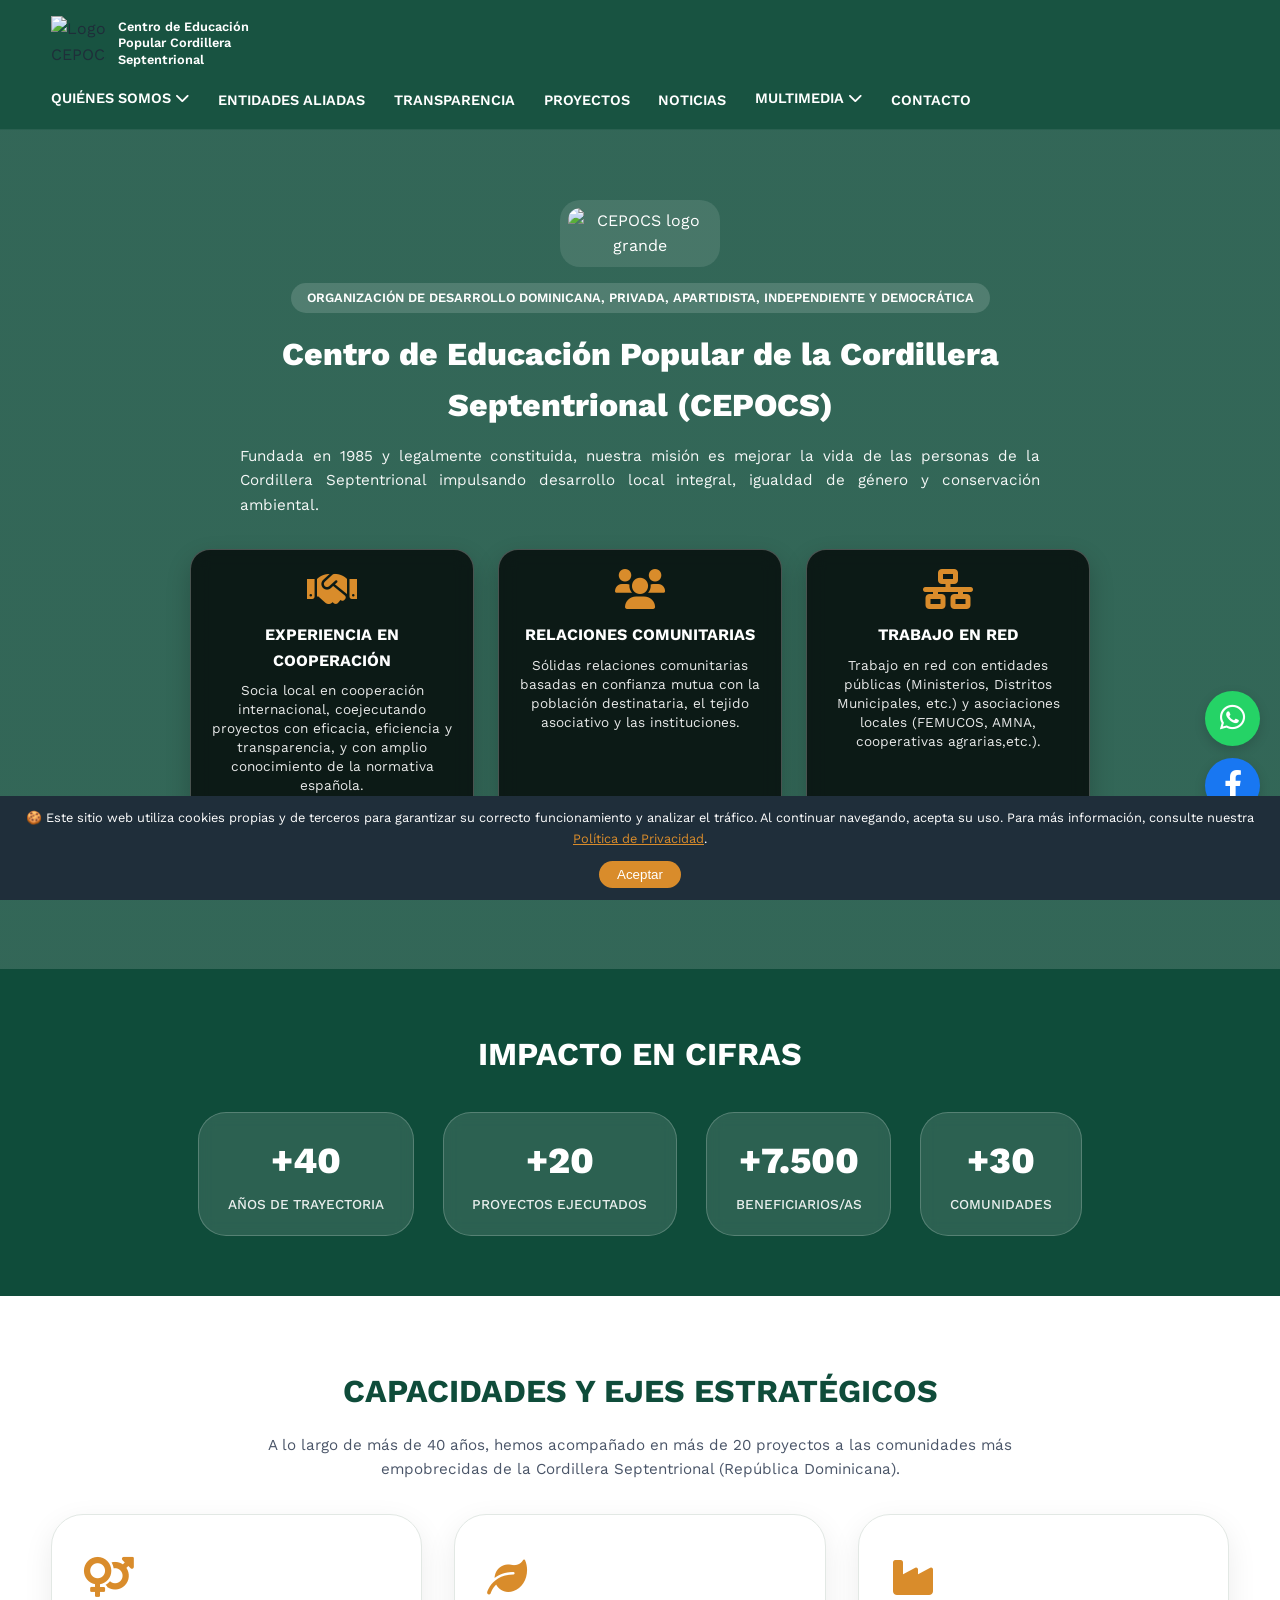
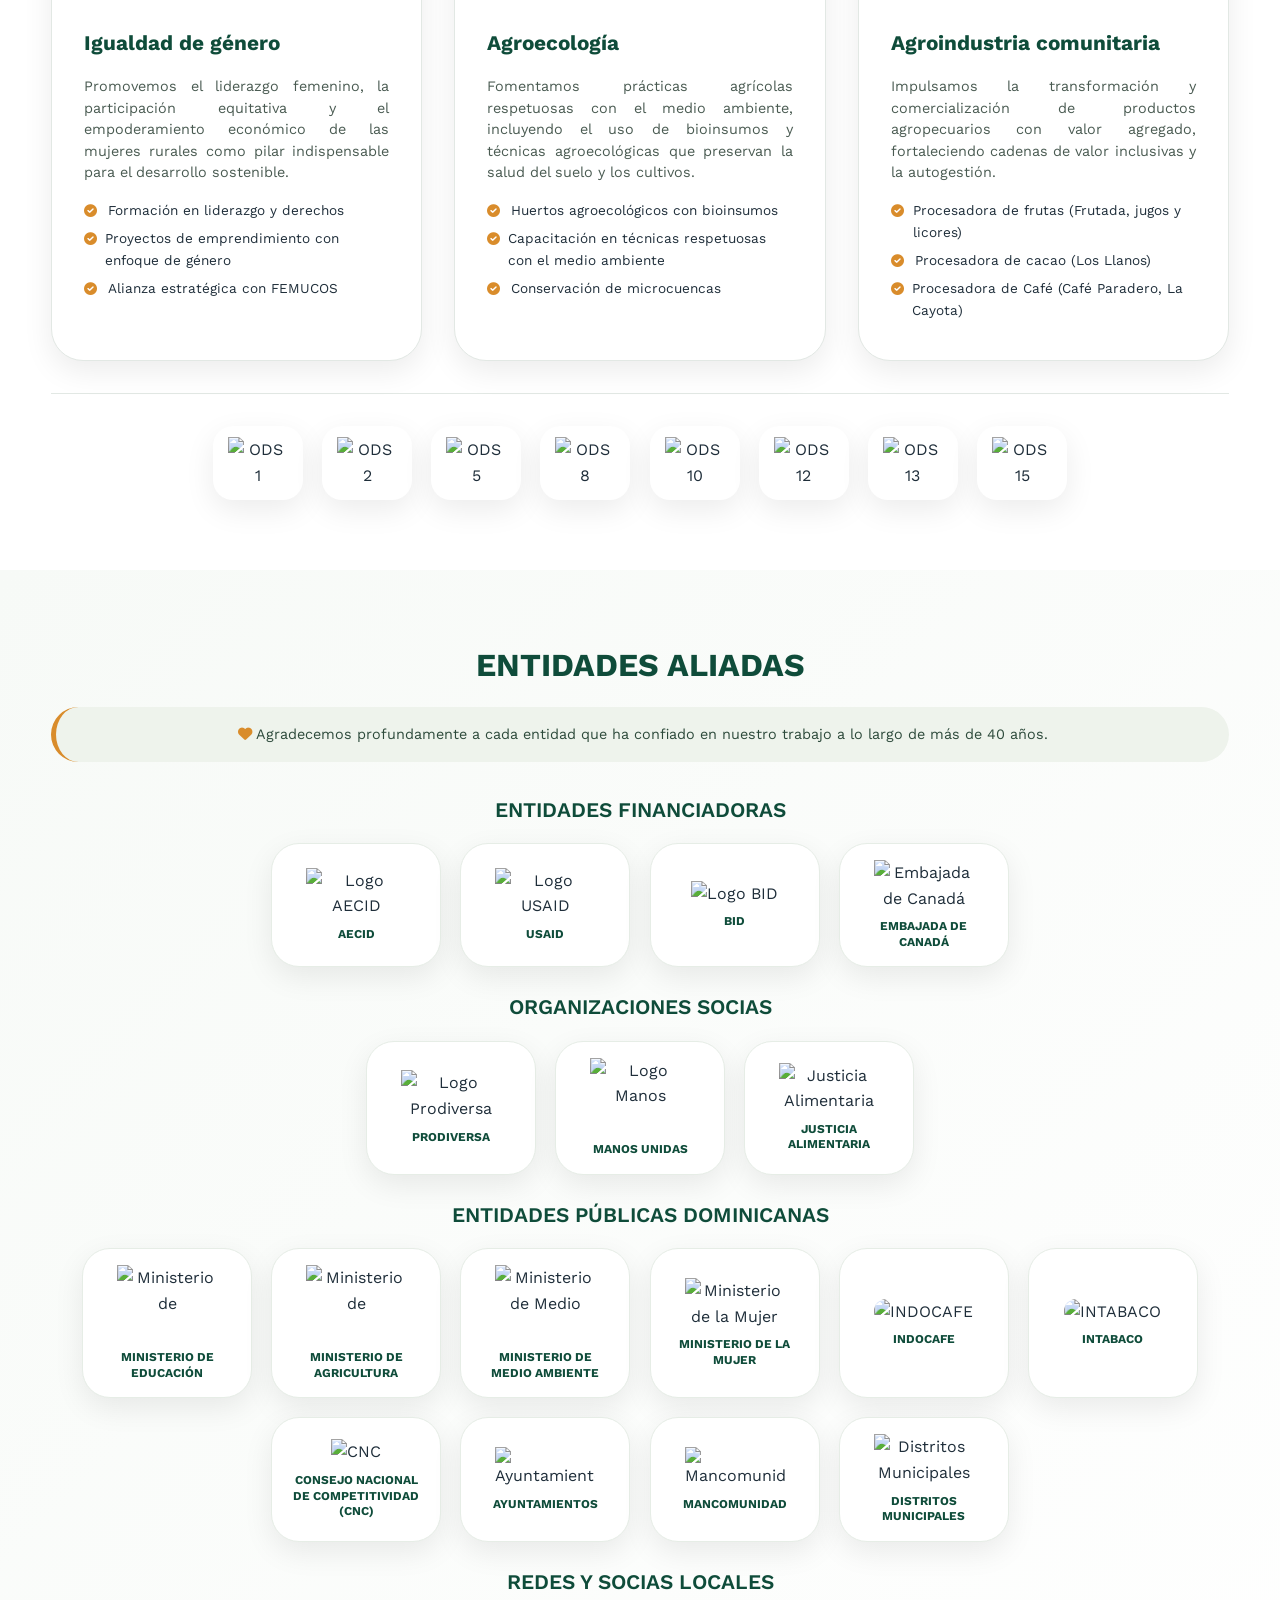
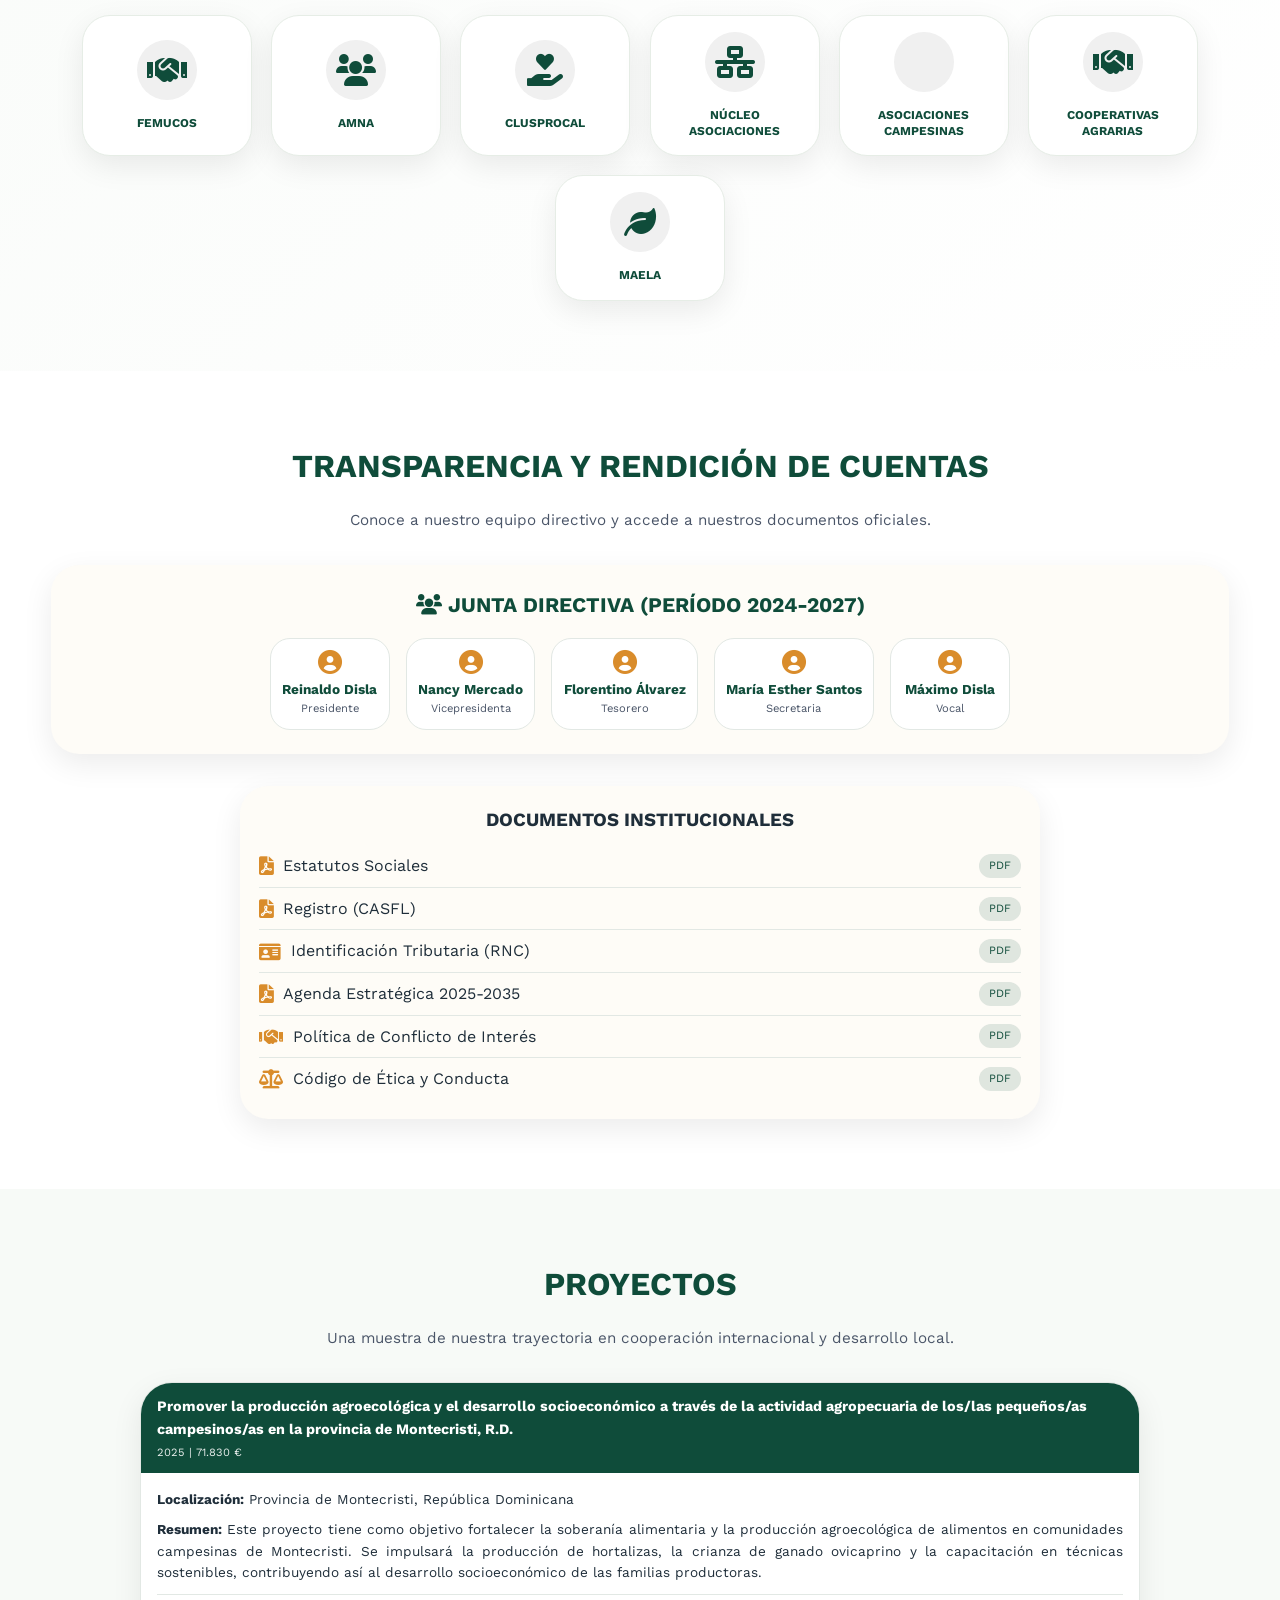
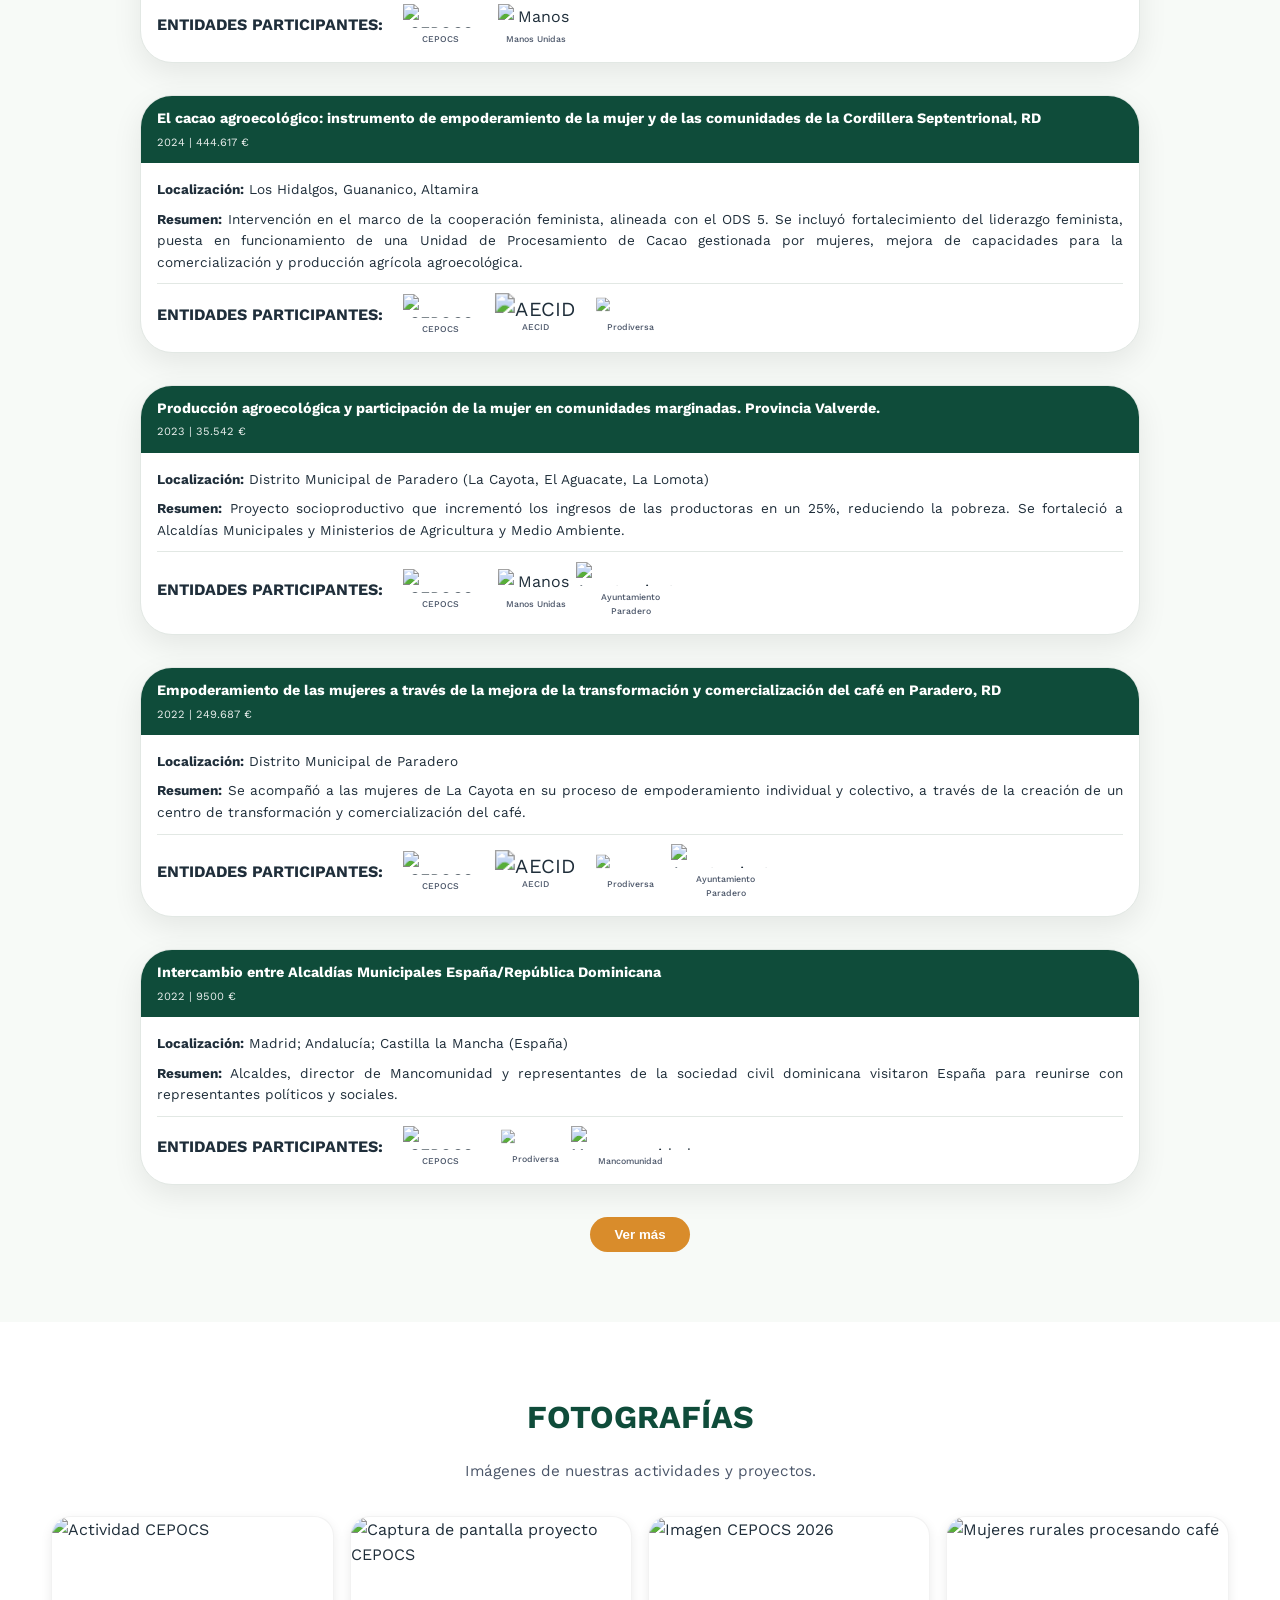
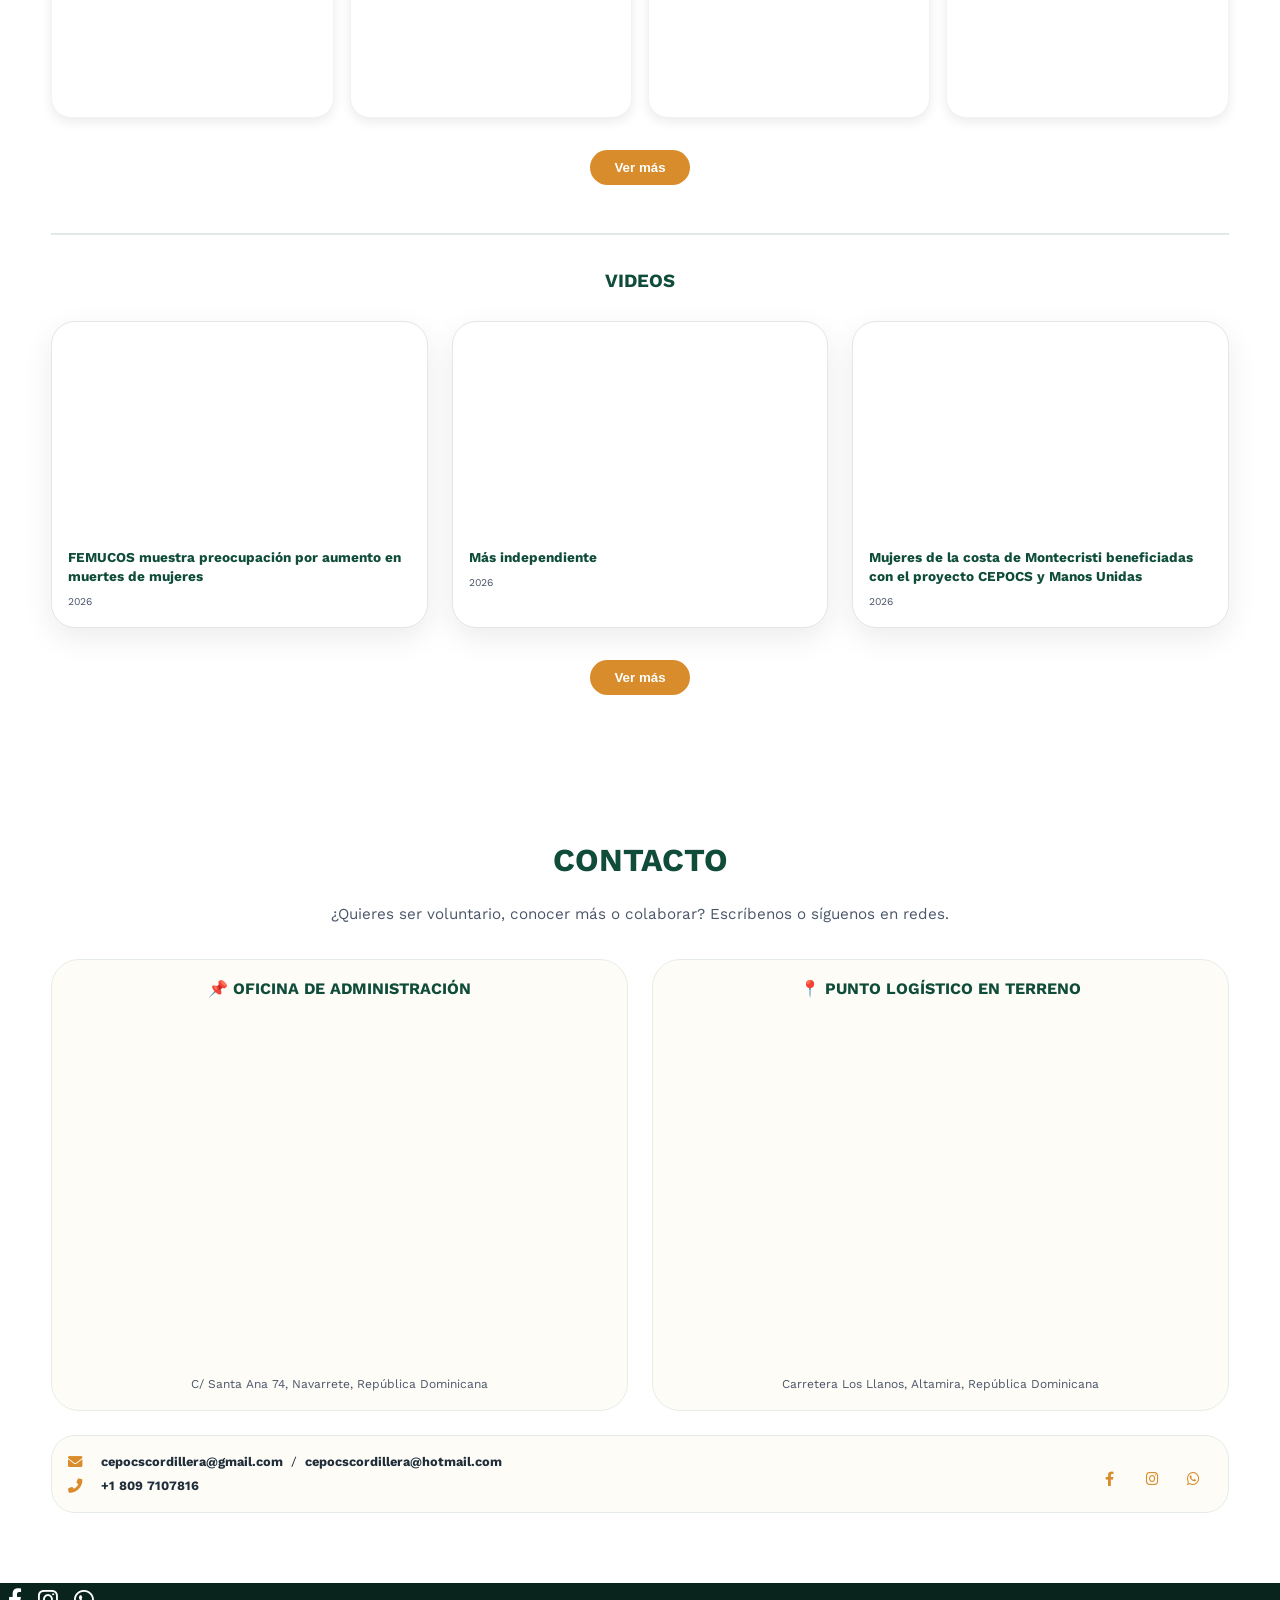
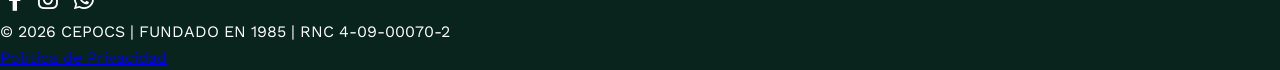
==== commit 0bc096b4: "Update index.html" ====
--- a/index.html
+++ b/index.html
@@ -26,7 +26,7 @@
     <nav>
       <div class="logo">
         <img src="https://i.postimg.cc/xTbkqdVs/Logo.png" alt="Logo CEPOCS" width="55" height="55" loading="lazy">
-        <p>Centro de Educación Popular<br>Cordillera Septentrional</p>
+        <p>Centro de Educación Popular Cordillera Septentrional</p>
       </div>
       <div class="menu-icon" id="menuToggle"><i class="fas fa-bars"></i></div>
       <ul class="nav-links" id="navLinks">
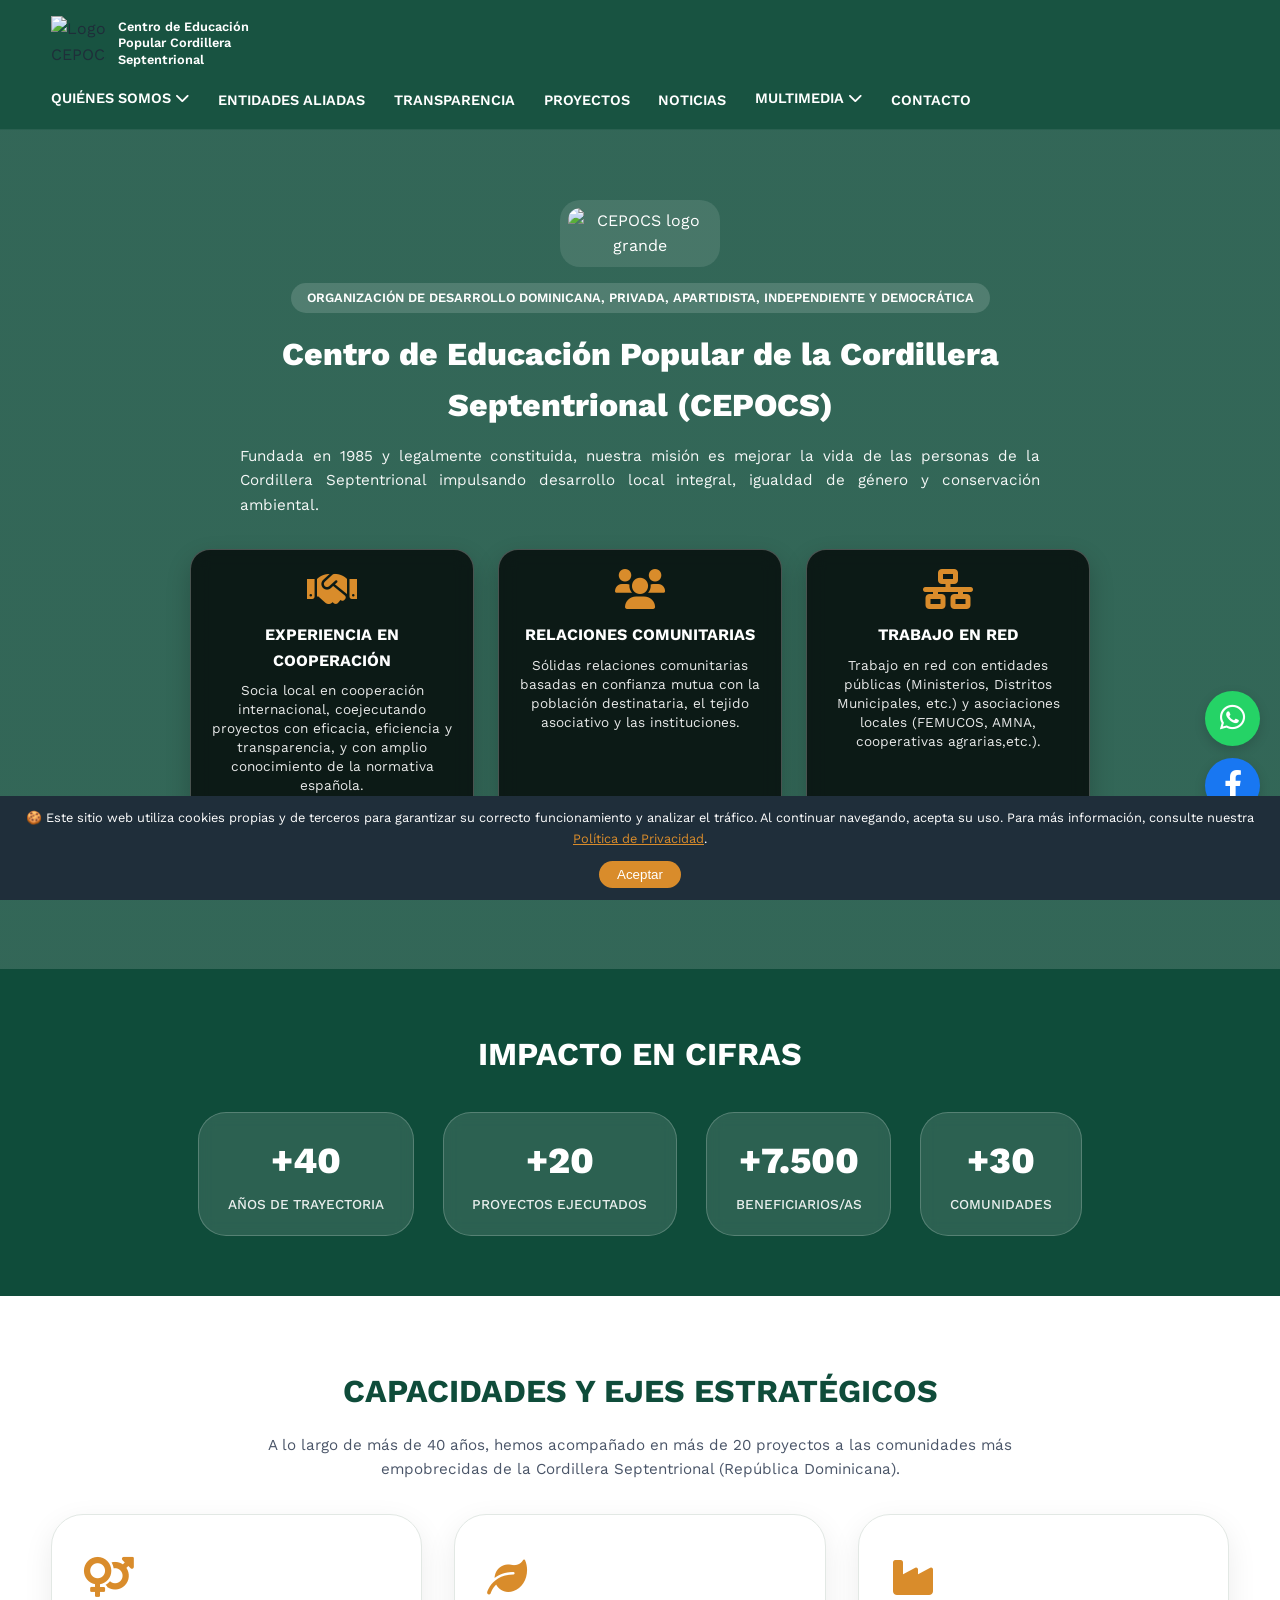
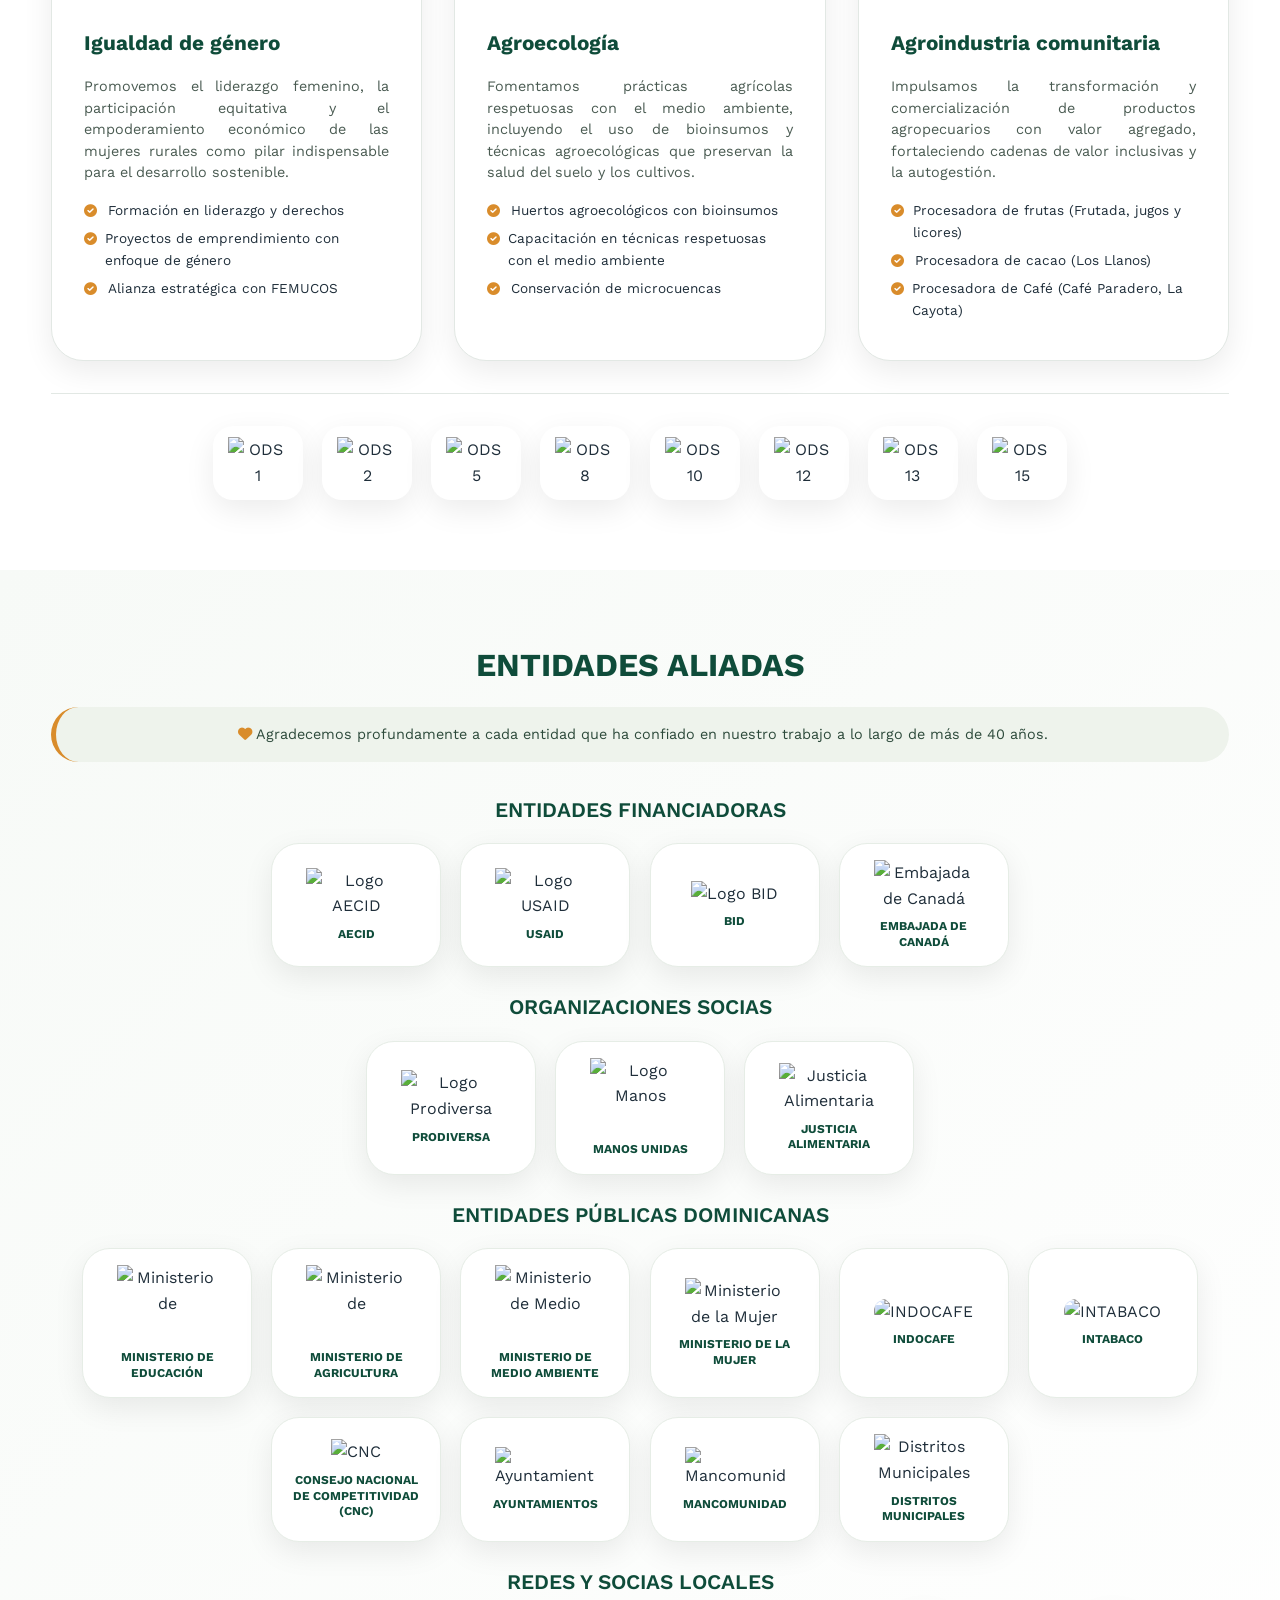
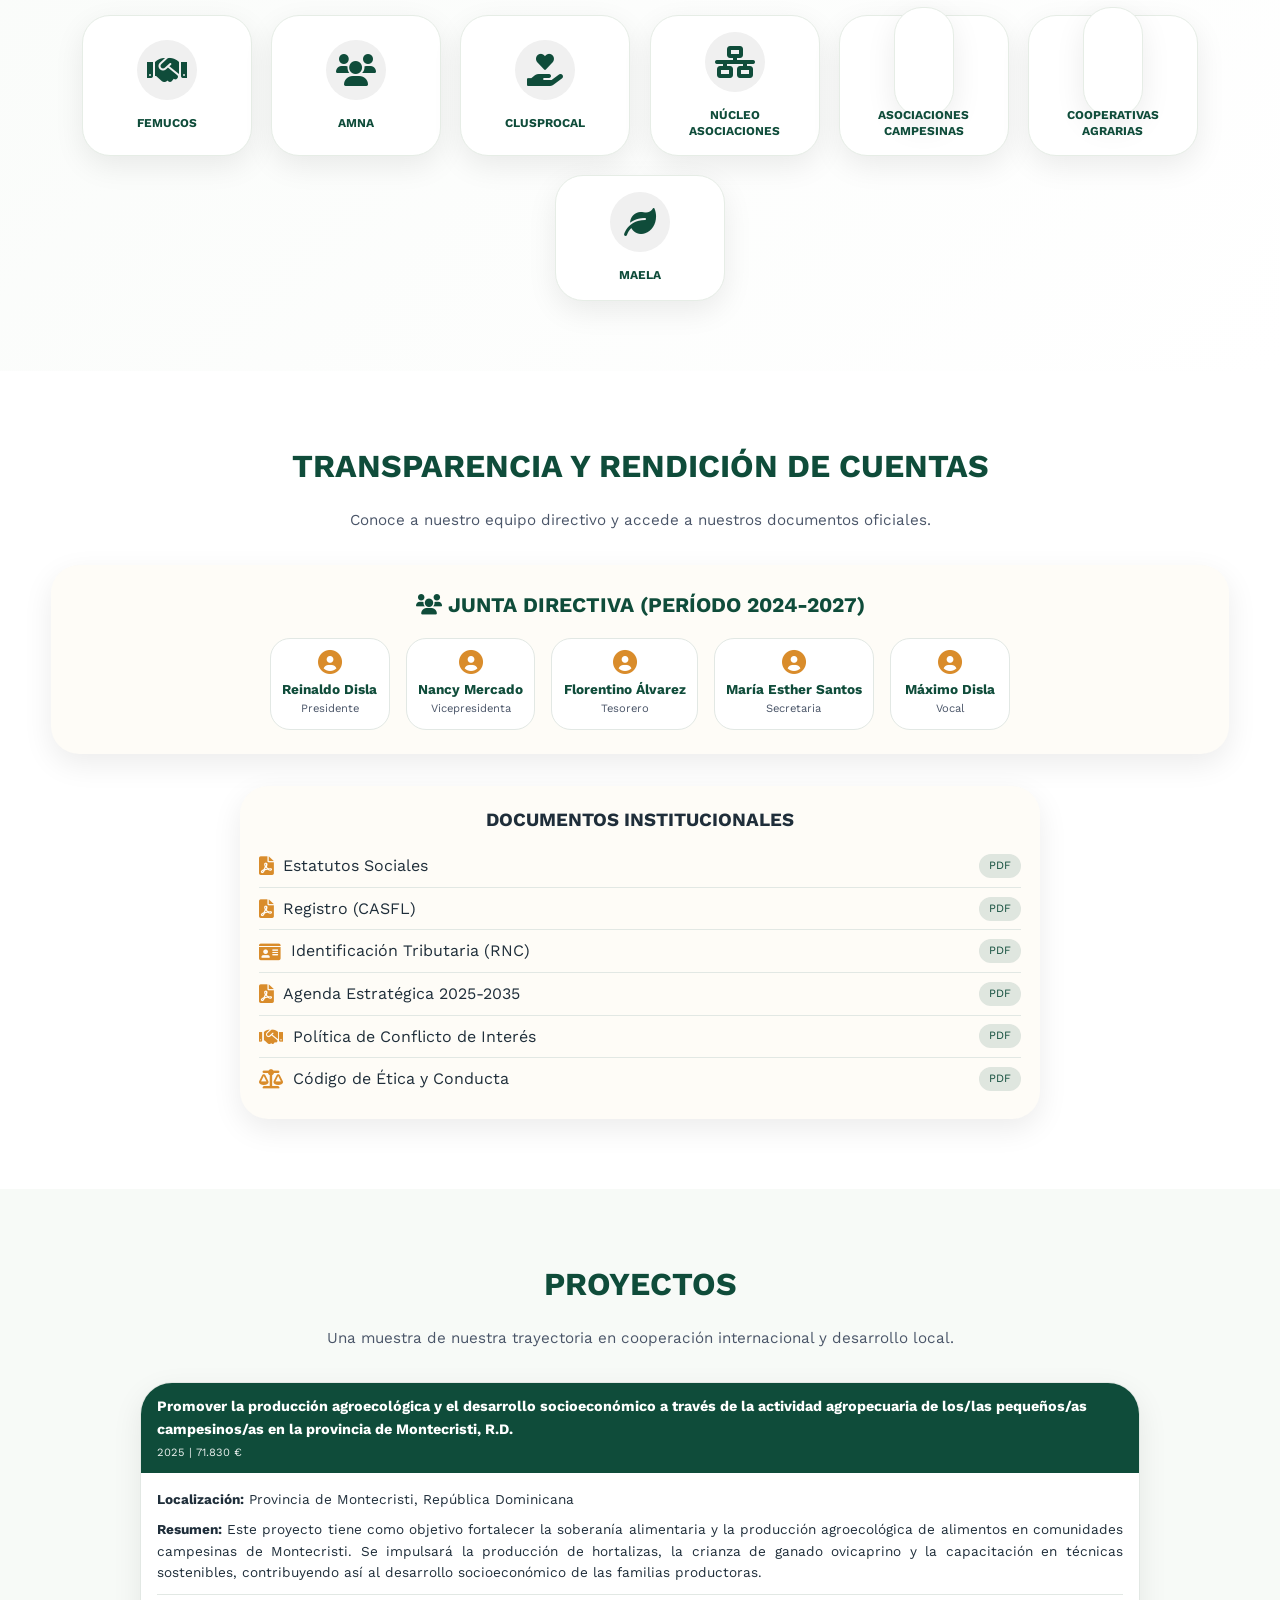
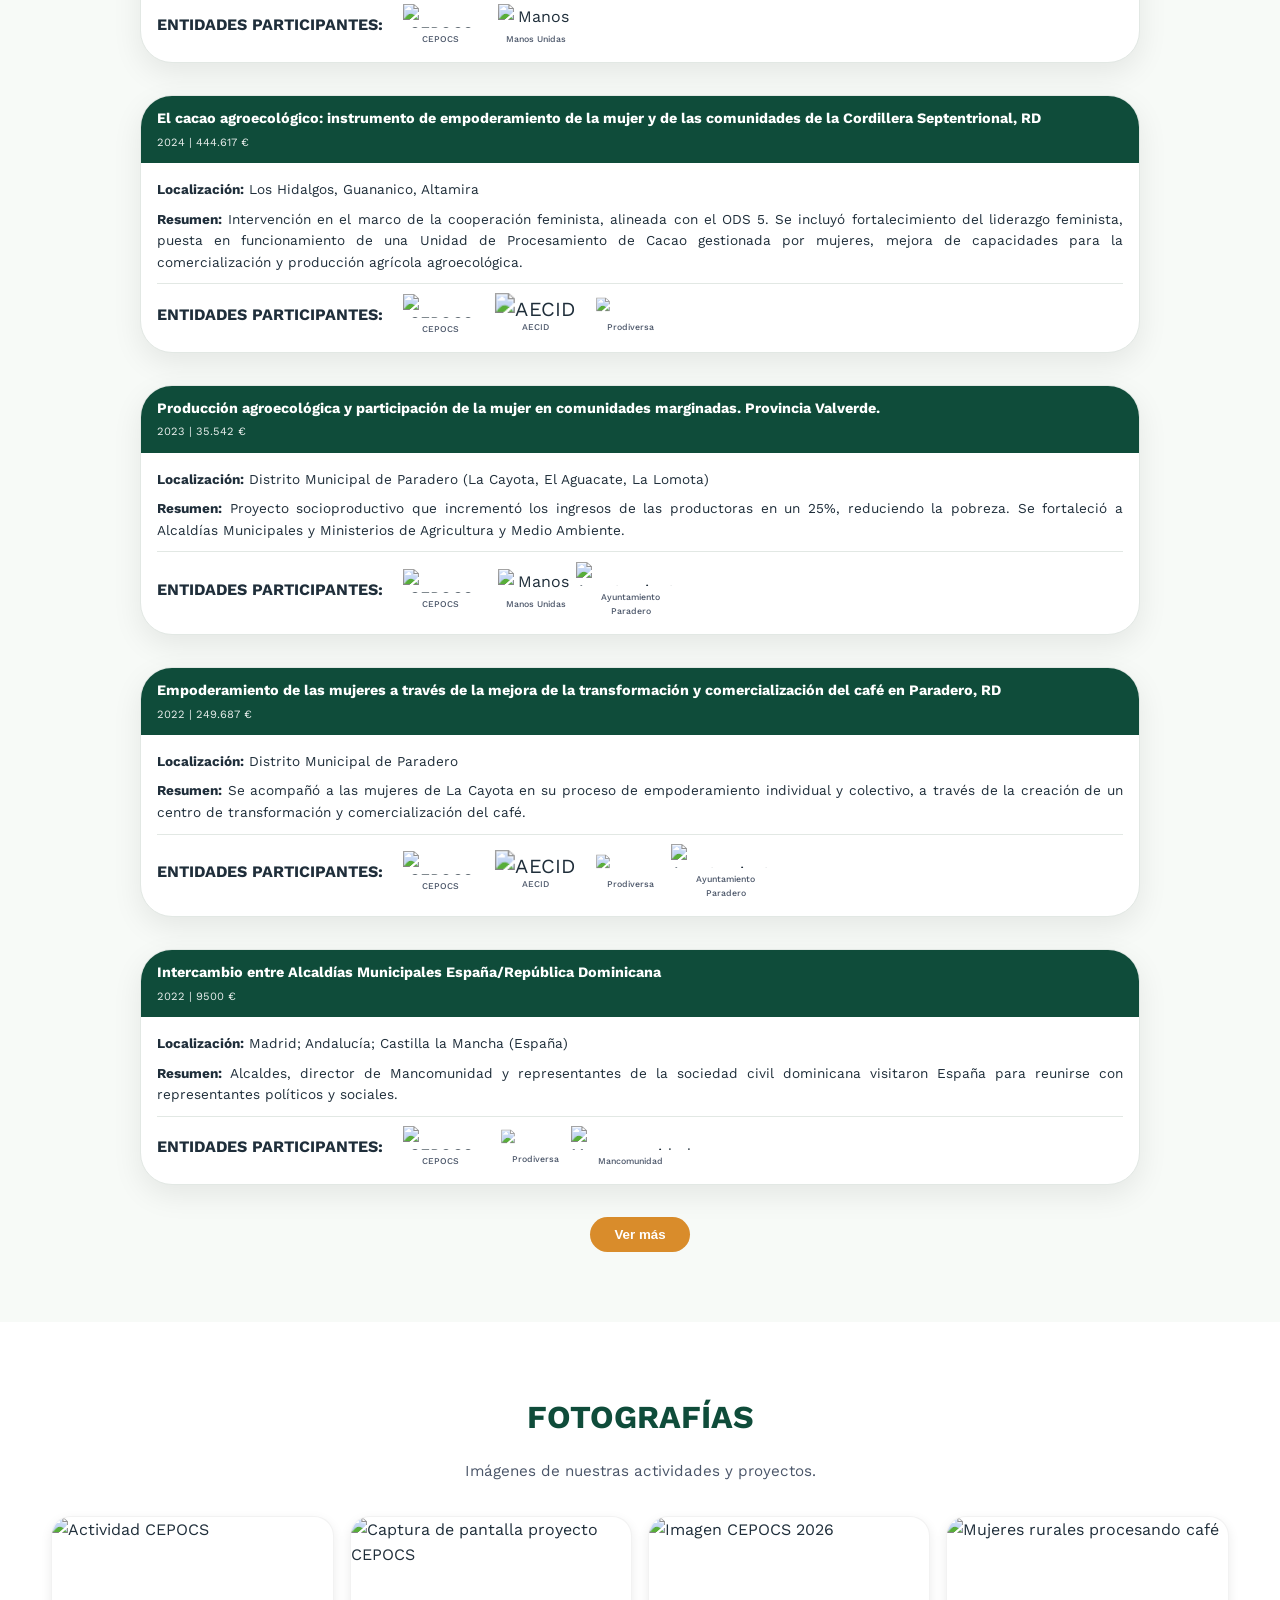
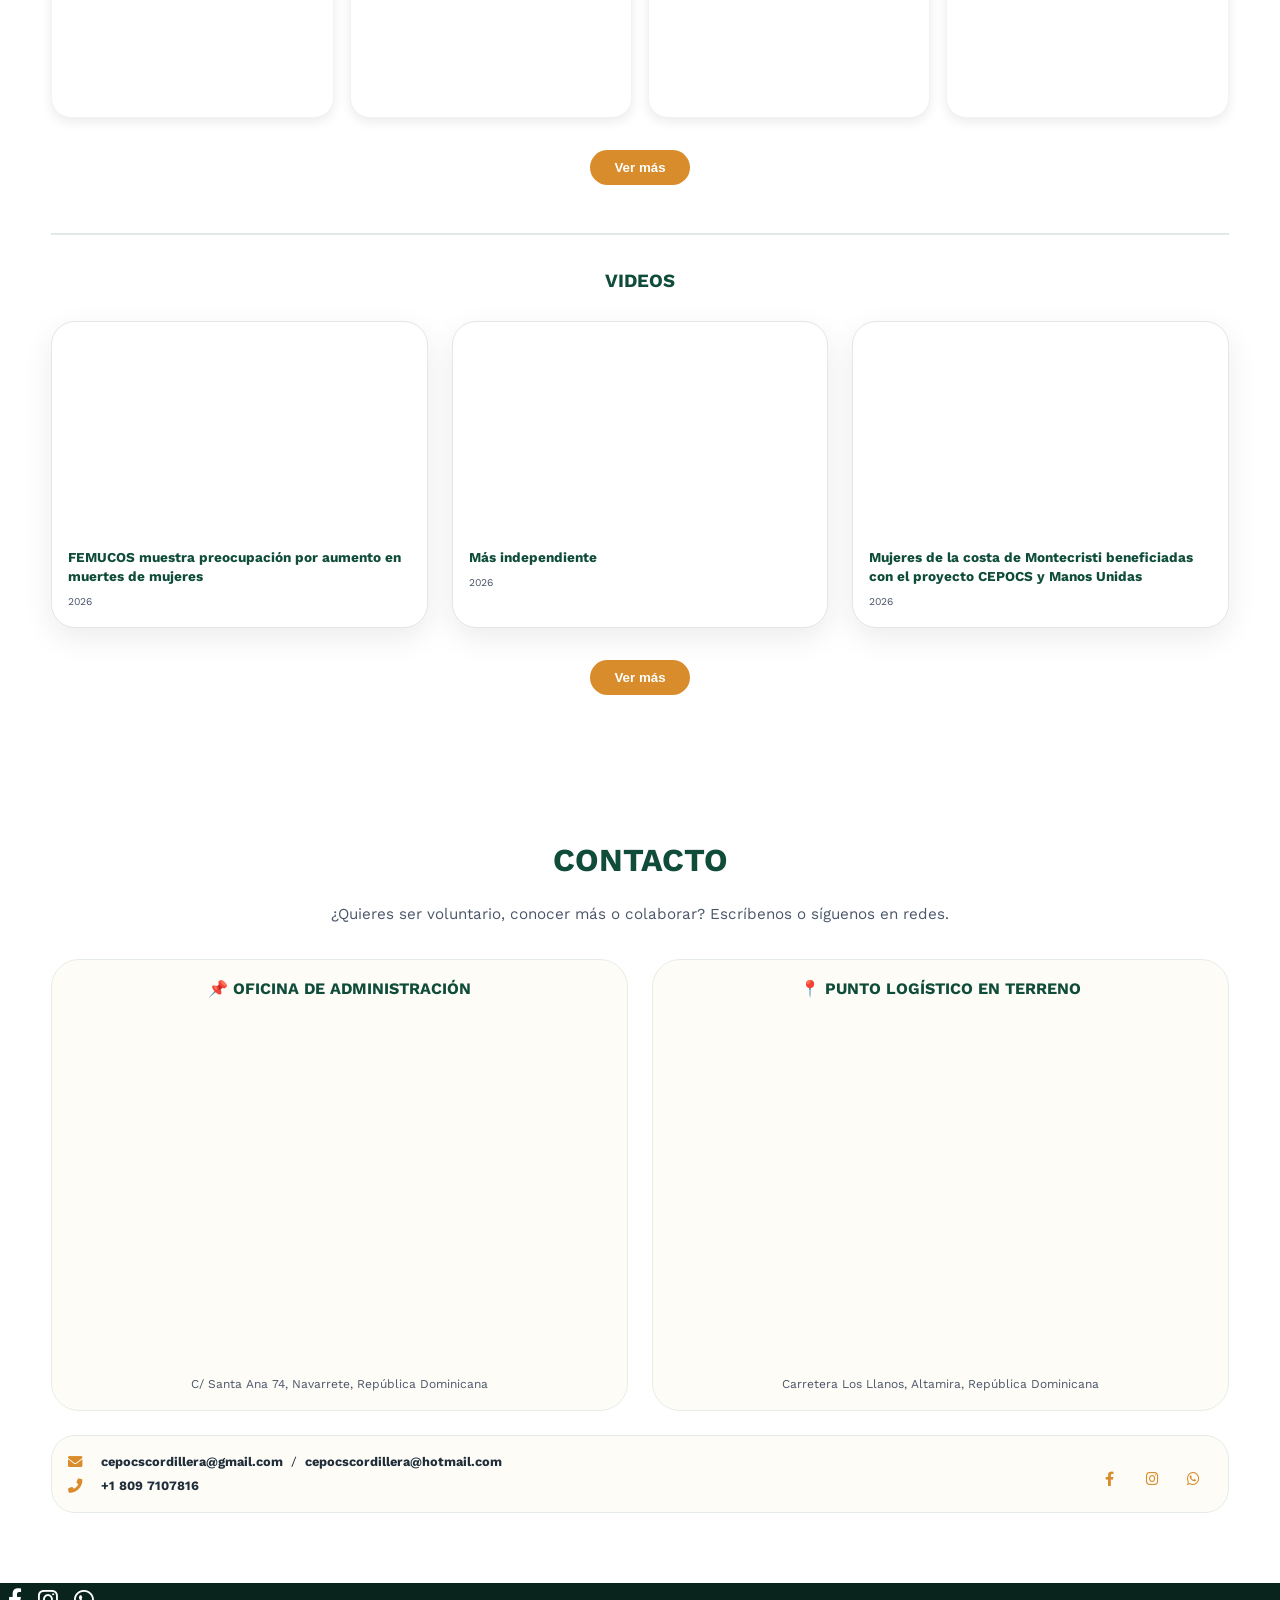
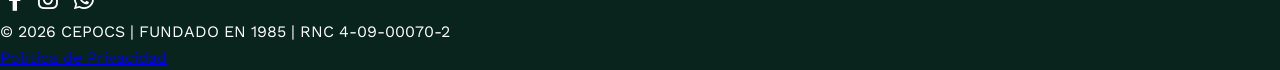
==== commit e51dcca0: "Update index.html" ====
--- a/index.html
+++ b/index.html
@@ -65,7 +65,7 @@
     <div class="subgroup-title">ENTIDADES FINANCIADORAS</div><div class="partners-grid"><a href="https://www.aecid.es" target="_blank" rel="noopener noreferrer" class="partner-card"><div class="partner-logo"><img src="https://i.postimg.cc/YS5rRHtw/AECID-HORIZONTAL-CMYK-COLOR.png" alt="Logo AECID" width="100" height="auto" loading="lazy"></div><h3>AECID</h3></a><a href="https://www.usaid.gov" target="_blank" rel="noopener noreferrer" class="partner-card"><div class="partner-logo"><img src="https://i.postimg.cc/hfPJgh6w/USaid.png" alt="Logo USAID" width="100" height="auto" loading="lazy"></div><h3>USAID</h3></a><a href="https://www.iadb.org" target="_blank" rel="noopener noreferrer" class="partner-card"><div class="partner-logo"><img src="https://i.postimg.cc/D8yWFmRK/Logo-BID-Espanol.png" alt="Logo BID" width="100" height="auto" loading="lazy"></div><h3>BID</h3></a><a href="https://www.international.gc.ca/country-pays/dominican_republic-republique_dominicaine/santo_domingo.aspx?lang=fra" target="_blank" rel="noopener noreferrer" class="partner-card"><div class="partner-logo"><img src="https://i.postimg.cc/59pNzNc4/png-clipart-government-of-canada-logo-service-canada-federation-canada-leaf-text-canada.png" alt="Embajada de Canadá" width="100" height="auto" loading="lazy"></div><h3>EMBAJADA DE CANADÁ</h3></a></div>
     <div class="subgroup-title">ORGANIZACIONES SOCIAS</div><div class="partners-grid"><a href="https://prodiversa.eu" target="_blank" rel="noopener noreferrer" class="partner-card"><div class="partner-logo"><img src="https://i.postimg.cc/jd8tk8vJ/LOGO-PRODIVERSA-FINAL.png" alt="Logo Prodiversa" width="100" height="auto" loading="lazy"></div><h3>PRODIVERSA</h3></a><a href="https://www.manosunidas.org" target="_blank" rel="noopener noreferrer" class="partner-card"><div class="partner-logo"><img src="https://i.postimg.cc/JG4ymtv2/Manos-unidas.png" alt="Logo Manos Unidas" width="100" height="auto" loading="lazy"></div><h3>MANOS UNIDAS</h3></a><a href="https://justiciaalimentaria.org" target="_blank" rel="noopener noreferrer" class="partner-card"><div class="partner-logo"><img src="https://i.postimg.cc/VNxfg8mx/justicia-alimentaria-logo.png" alt="Justicia Alimentaria" width="100" height="auto" loading="lazy"></div><h3>JUSTICIA ALIMENTARIA</h3></a></div>
     <div class="subgroup-title">ENTIDADES PÚBLICAS DOMINICANAS</div><div class="partners-grid"><a href="https://www.ministeriodeeducacion.gob.do/" target="_blank" rel="noopener noreferrer" class="partner-card"><div class="partner-logo"><img src="https://i.postimg.cc/T1XrLnvT/Logo-del-Ministerio-de-Educacion-(Republica-Dominicana)-svg.png" alt="Ministerio de Educación" width="100" height="auto" loading="lazy"></div><h3>MINISTERIO DE EDUCACIÓN</h3></a><a href="https://agricultura.gob.do/" target="_blank" rel="noopener noreferrer" class="partner-card"><div class="partner-logo"><img src="https://i.postimg.cc/YS5T7jLY/agricultura.png" alt="Ministerio de Agricultura" width="100" height="auto" loading="lazy"></div><h3>MINISTERIO DE AGRICULTURA</h3></a><a href="https://ambiente.gob.do/" target="_blank" rel="noopener noreferrer" class="partner-card"><div class="partner-logo"><img src="https://i.postimg.cc/2yf4bnNz/Logo-del-Ministerio-de-Medio-Ambiente-y-Recursos-Naturales-(Republica-Dominicana)-svg.png" alt="Ministerio de Medio Ambiente" width="100" height="auto" loading="lazy"></div><h3>MINISTERIO DE MEDIO AMBIENTE</h3></a><a href="https://mujer.gob.do" target="_blank" rel="noopener noreferrer" class="partner-card"><div class="partner-logo"><img src="https://i.postimg.cc/wMdhyDYq/Logo-del-Ministerio-de-la-Mujer-(Republica-Dominicana)-svg.png" alt="Ministerio de la Mujer" width="100" height="auto" loading="lazy"></div><h3>MINISTERIO DE LA MUJER</h3></a><a href="https://indocafe.gob.do/index.php/en/" target="_blank" rel="noopener noreferrer" class="partner-card"><div class="partner-logo"><img src="https://i.postimg.cc/fL8fnyPX/INDOCAFE-ESCRITORIO1.png" alt="INDOCAFE" width="80" height="auto" loading="lazy" style="border-radius: 12px;"></div><h3>INDOCAFE</h3></a><a href="https://intabaco.gob.do/" target="_blank" rel="noopener noreferrer" class="partner-card"><div class="partner-logo"><img src="https://i.postimg.cc/Fz2cNLg2/intabaco.png" alt="INTABACO" width="80" height="auto" loading="lazy" style="border-radius: 12px;"></div><h3>INTABACO</h3></a><a href="https://cnc.gob.do/" target="_blank" rel="noopener noreferrer" class="partner-card"><div class="partner-logo"><img src="https://i.postimg.cc/4ymc14wd/logo-cnc-web-2line-scaled-(1).png" alt="CNC" width="100" height="auto" loading="lazy"></div><h3>CONSEJO NACIONAL DE COMPETITIVIDAD (CNC)</h3></a><div class="partner-card"><div class="partner-logo"><img src="https://i.postimg.cc/wTDDXmVM/Gobierno-de-Rep-Dominicana-(cropped).png" alt="Ayuntamientos" width="100" height="auto" loading="lazy"></div><h3>AYUNTAMIENTOS</h3></div><div class="partner-card"><div class="partner-logo"><img src="https://i.postimg.cc/wTDDXmVM/Gobierno-de-Rep-Dominicana-(cropped).png" alt="Mancomunidad" width="100" height="auto" loading="lazy"></div><h3>MANCOMUNIDAD</h3></div><div class="partner-card"><div class="partner-logo"><img src="https://i.postimg.cc/wTDDXmVM/Gobierno-de-Rep-Dominicana-(cropped).png" alt="Distritos Municipales" width="100" height="auto" loading="lazy"></div><h3>DISTRITOS MUNICIPALES</h3></div></div>
-    <div class="subgroup-title">REDES Y SOCIAS LOCALES</div><div class="partners-grid"><div class="partner-card"><div class="partner-icon"><i class="fas fa-handshake" style="color: var(--verde);"></i></div><h3>FEMUCOS</h3></div><div class="partner-card"><div class="partner-icon"><i class="fas fa-users"></i></div><h3>AMNA</h3></div><div class="partner-card"><div class="partner-icon"><i class="fas fa-hand-holding-heart"></i></div><h3>CLUSPROCAL</h3></div><div class="partner-card"><div class="partner-icon"><i class="fas fa-network-wired"></i></div><h3>NÚCLEO ASOCIACIONES</h3></div><div class="partner-card"><div class="partner-icon"><i class="fas fa-users-between"></i></div><h3>ASOCIACIONES CAMPESINAS</h3></div><div class="partner-card"><div class="partner-icon"><i class="fas fa-handshake"></i></div><h3>COOPERATIVAS AGRARIAS</h3></div><div class="partner-card"><div class="partner-icon"><i class="fas fa-leaf"></i></div><h3>MAELA</h3></div></div></div></section>
+    <div class="subgroup-title">REDES Y SOCIAS LOCALES</div><div class="partners-grid"><div class="partner-card"><div class="partner-icon"><i class="fas fa-handshake" style="color: var(--verde);"></i></div><h3>FEMUCOS</h3></div><div class="partner-card"><div class="partner-icon"><i class="fas fa-users"></i></div><h3>AMNA</h3></div><div class="partner-card"><div class="partner-icon"><i class="fas fa-hand-holding-heart"></i></div><h3>CLUSPROCAL</h3></div><div class="partner-card"><div class="partner-icon"><i class="fas fa-network-wired"></i></div><h3>NÚCLEO ASOCIACIONES</h3></div><div class="partner-card"><div class="partner-icon"><i class="partner-card"></i></div><h3>ASOCIACIONES CAMPESINAS</h3></div><div class="partner-card"><div class="partner-icon"><i class="partner-card"></i></div><h3>COOPERATIVAS AGRARIAS</h3></div><div class="partner-card"><div class="partner-icon"><i class="fas fa-leaf"></i></div><h3>MAELA</h3></div></div></div></section>
   <section id="transparencia" class="transparencia"><div class="container"><h2 class="section-title">TRANSPARENCIA Y RENDICIÓN DE CUENTAS</h2><div class="section-sub">Conoce a nuestro equipo directivo y accede a nuestros documentos oficiales.</div><div class="board-container"><h3><i class="fas fa-users"></i> JUNTA DIRECTIVA (PERÍODO 2024-2027)</h3><div class="board-grid"><div class="member-card"><i class="fas fa-user-circle"></i><h4>Reinaldo Disla</h4><p>Presidente</p></div><div class="member-card"><i class="fas fa-user-circle"></i><h4>Nancy Mercado</h4><p>Vicepresidenta</p></div><div class="member-card"><i class="fas fa-user-circle"></i><h4>Florentino Álvarez</h4><p>Tesorero</p></div><div class="member-card"><i class="fas fa-user-circle"></i><h4>María Esther Santos</h4><p>Secretaria</p></div><div class="member-card"><i class="fas fa-user-circle"></i><h4>Máximo Disla</h4><p>Vocal</p></div></div></div><div class="docs-list"><h3 style="margin-bottom:0.6rem;text-align:center">DOCUMENTOS INSTITUCIONALES</h3><div class="doc-item"><div class="doc-info"><i class="fas fa-file-pdf"></i><span>Estatutos Sociales</span></div><a href="https://raw.githubusercontent.com/jngil83-droid/Cepocs/main/assets/documents/000.%20ESTATUTOS.pdf" class="doc-link" target="_blank" rel="noopener noreferrer">PDF</a></div><div class="doc-item"><div class="doc-info"><i class="fas fa-file-pdf"></i><span>Registro (CASFL)</span></div><a href="https://raw.githubusercontent.com/jngil83-droid/Cepocs/main/assets/documents/001.%20REGISTRO.pdf" class="doc-link" target="_blank" rel="noopener noreferrer">PDF</a></div><div class="doc-item"><div class="doc-info"><i class="fas fa-id-card"></i><span>Identificación Tributaria (RNC)</span></div><a href="https://raw.githubusercontent.com/jngil83-droid/Cepocs/main/assets/documents/002.%20TARJETA%20TRIBUTARIA.pdf" class="doc-link" target="_blank" rel="noopener noreferrer">PDF</a></div><div class="doc-item"><div class="doc-info"><i class="fas fa-file-pdf"></i><span>Agenda Estratégica 2025-2035</span></div><a href="https://raw.githubusercontent.com/jngil83-droid/Cepocs/main/assets/documents/003.%20AGENDA%20ESTRAT%C3%89GICA%202025-2035.pdf" class="doc-link" target="_blank" rel="noopener noreferrer">PDF</a></div><div class="doc-item"><div class="doc-info"><i class="fas fa-handshake"></i><span>Política de Conflicto de Interés</span></div><a href="https://raw.githubusercontent.com/jngil83-droid/Cepocs/main/assets/documents/005.%20POL%C3%8DTICA%20DE%20CONFLICTO%20DE%20INTER%C3%89S.pdf" class="doc-link" target="_blank" rel="noopener noreferrer">PDF</a></div><div class="doc-item"><div class="doc-info"><i class="fas fa-balance-scale"></i><span>Código de Ética y Conducta</span></div><a href="https://raw.githubusercontent.com/jngil83-droid/Cepocs/main/assets/documents/006.%20C%C3%93DIGO%20DE%20%C3%89TICA%20Y%20CONDUCTA.pdf" class="doc-link" target="_blank" rel="noopener noreferrer">PDF</a></div></div></div></section>
   <!-- SECCIÓN PROYECTOS -->
   <section id="proyectos" class="proyectos"><div class="container"><h2 class="section-title">PROYECTOS</h2><div class="section-sub">Una muestra de nuestra trayectoria en cooperación internacional y desarrollo local.</div>
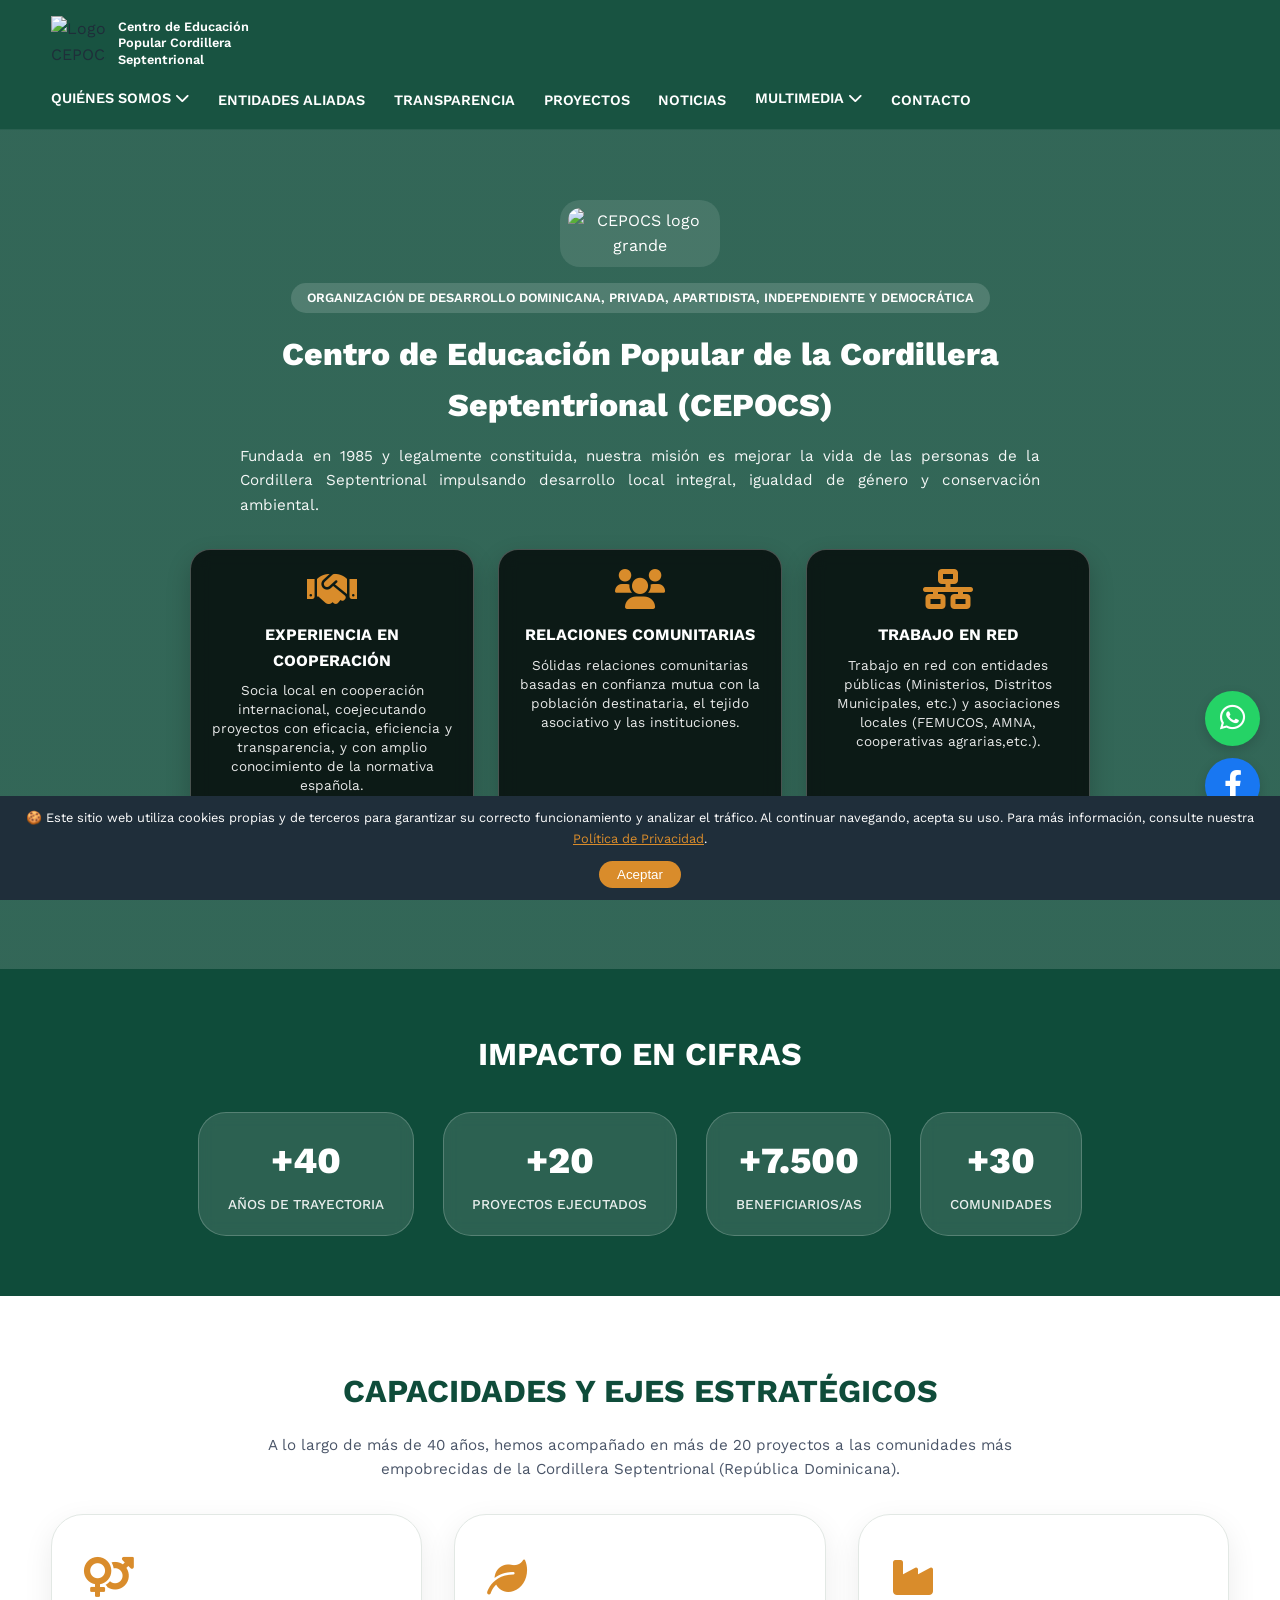
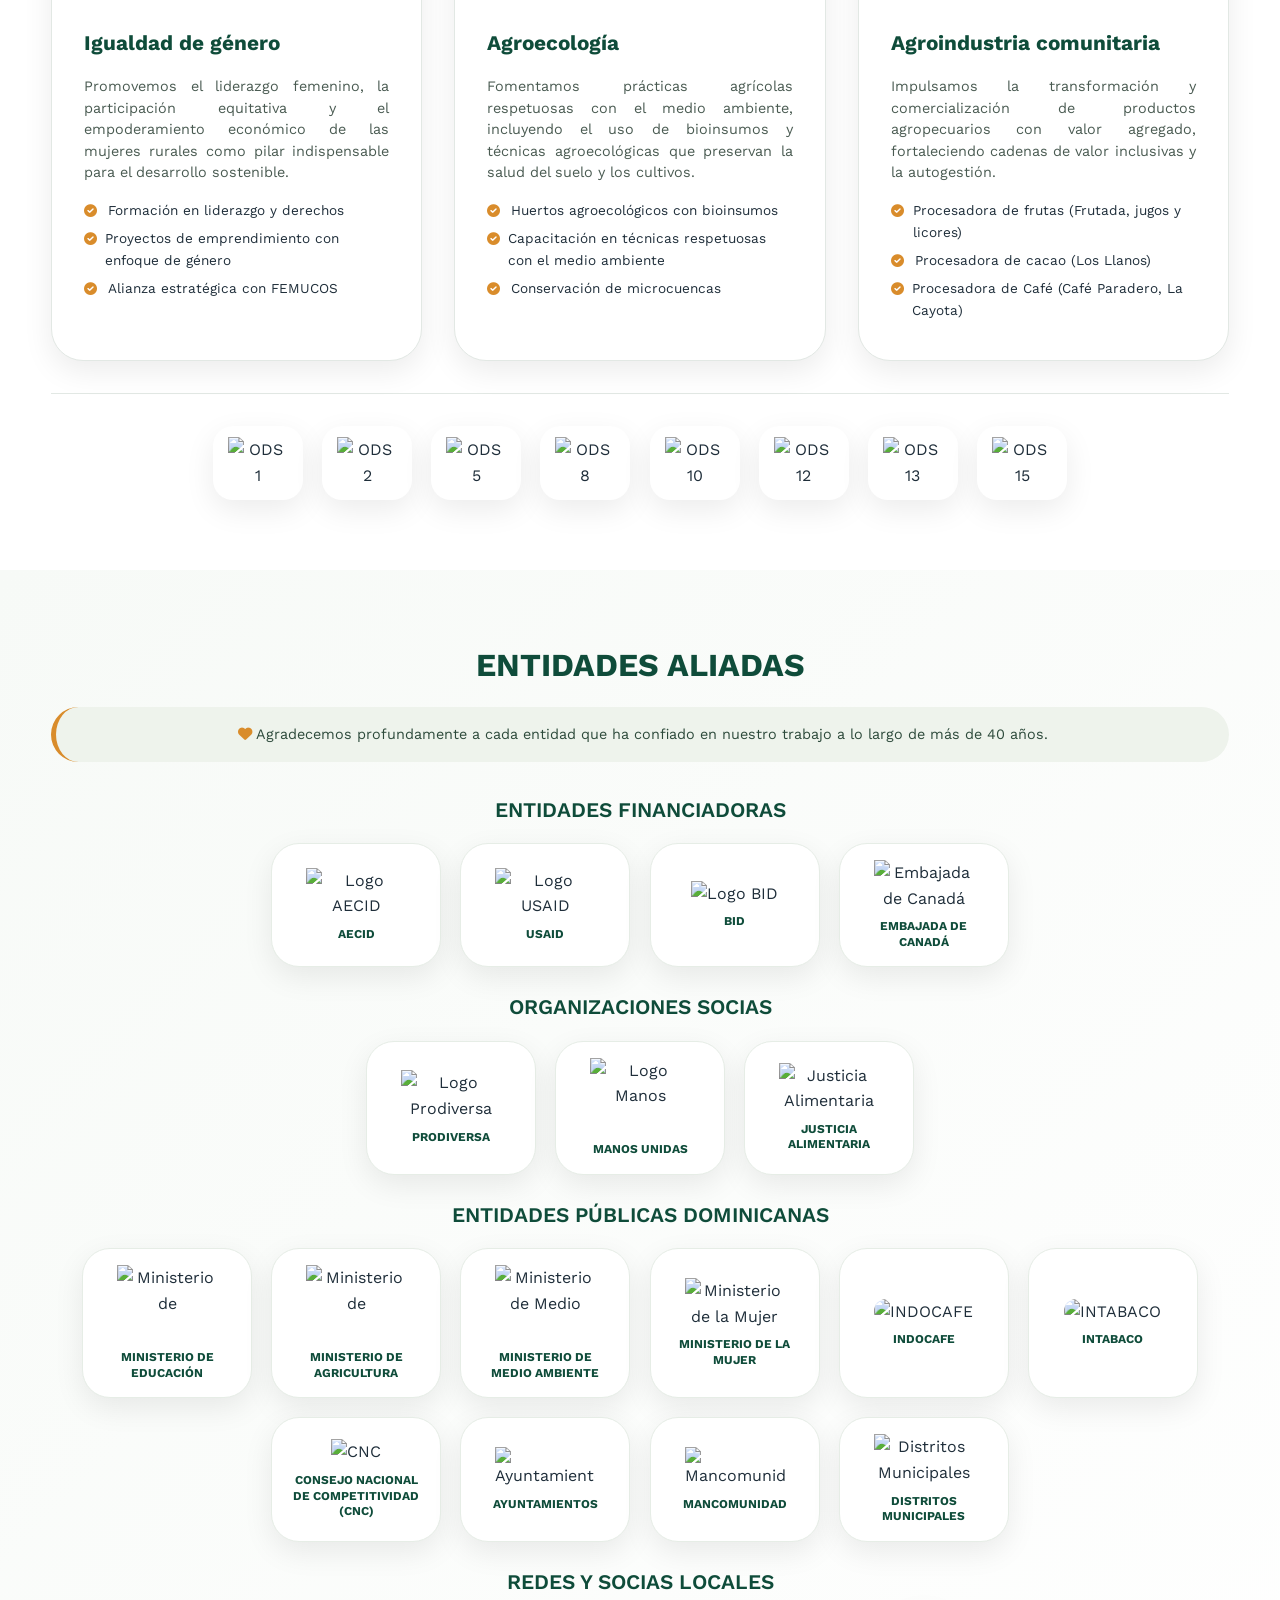
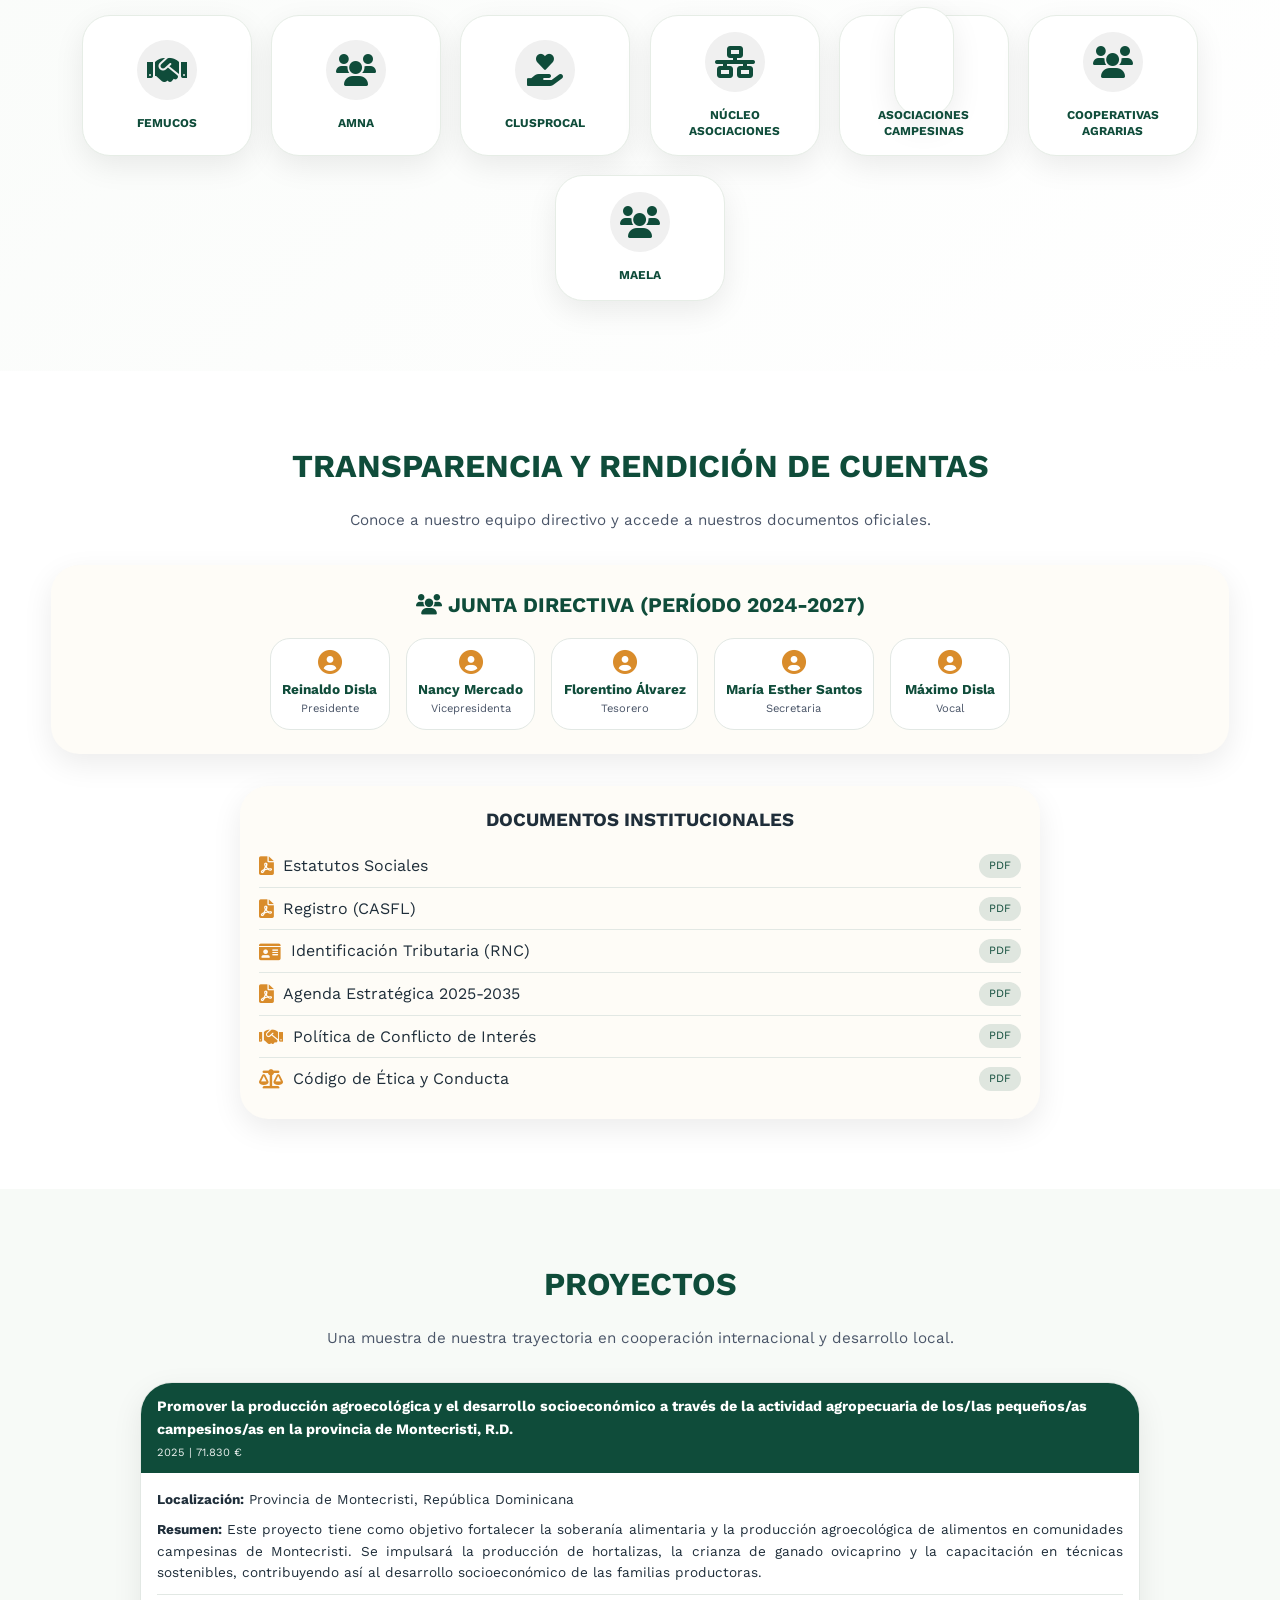
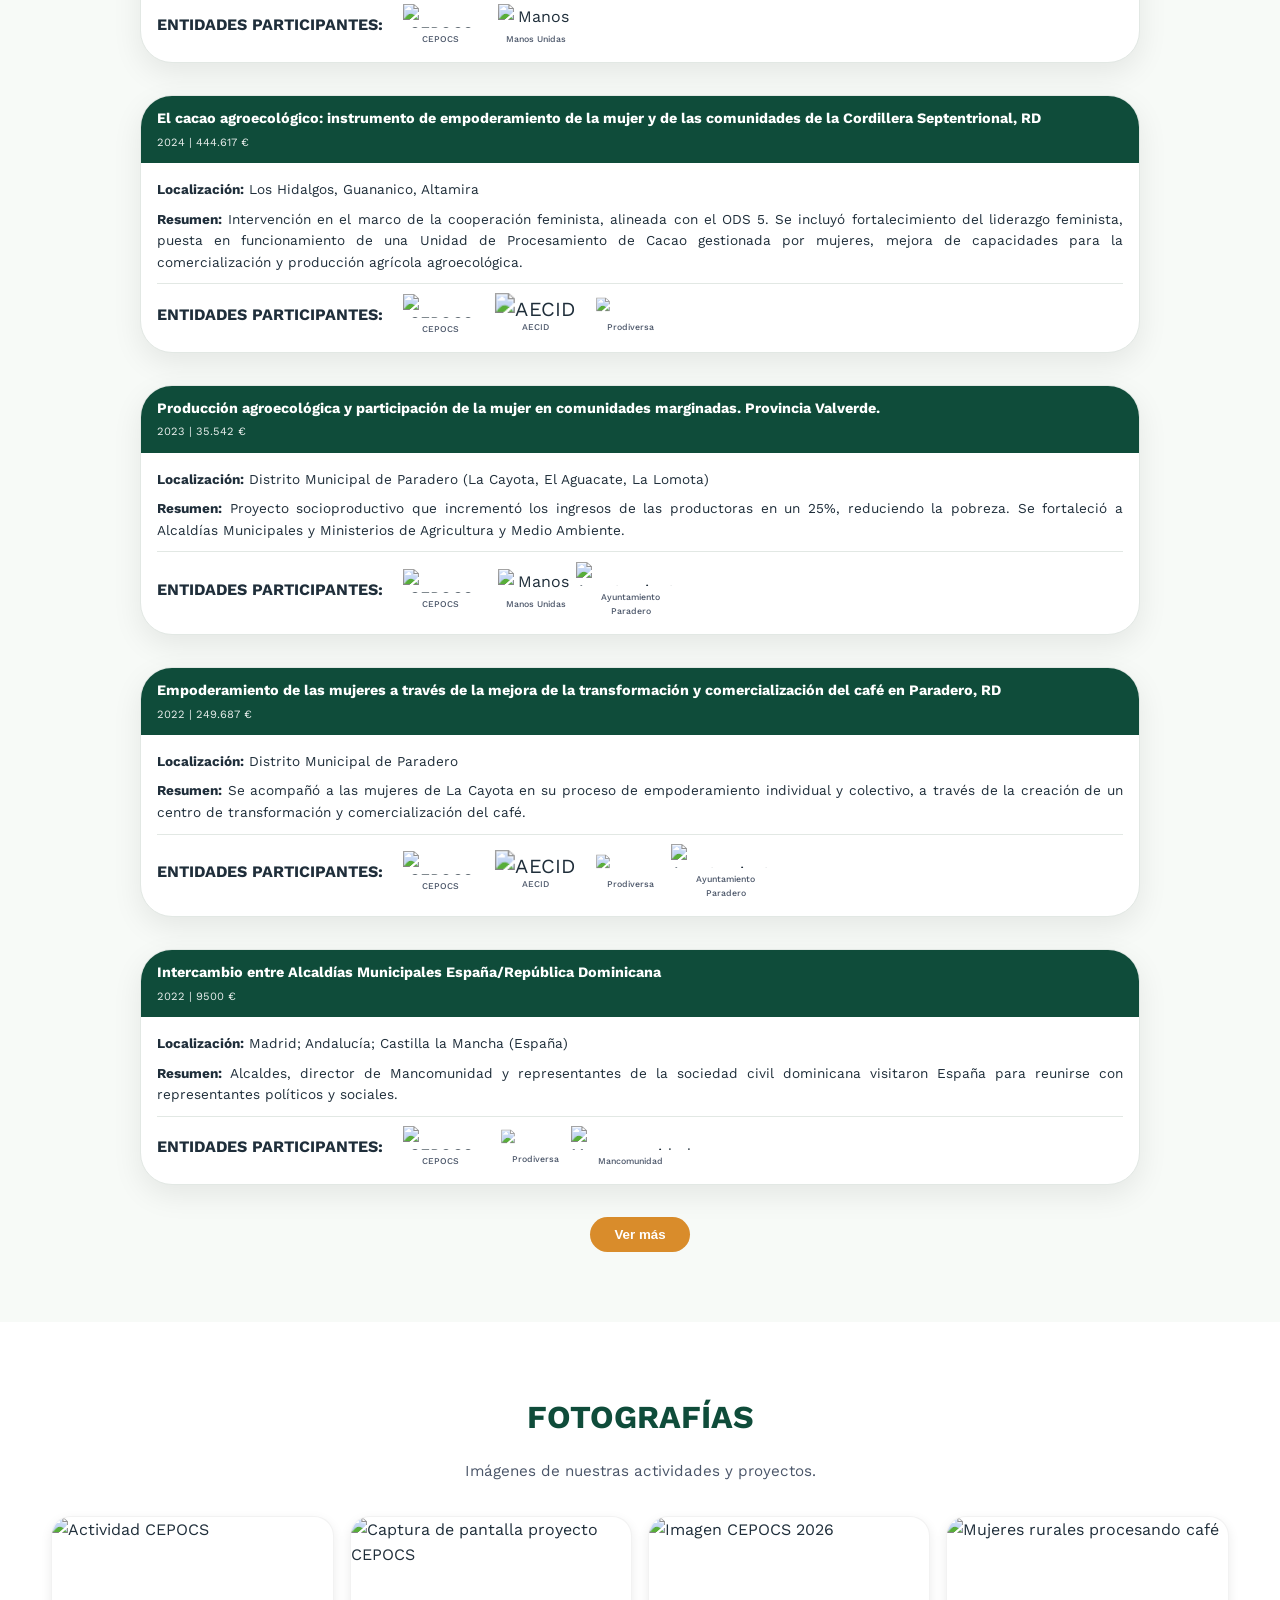
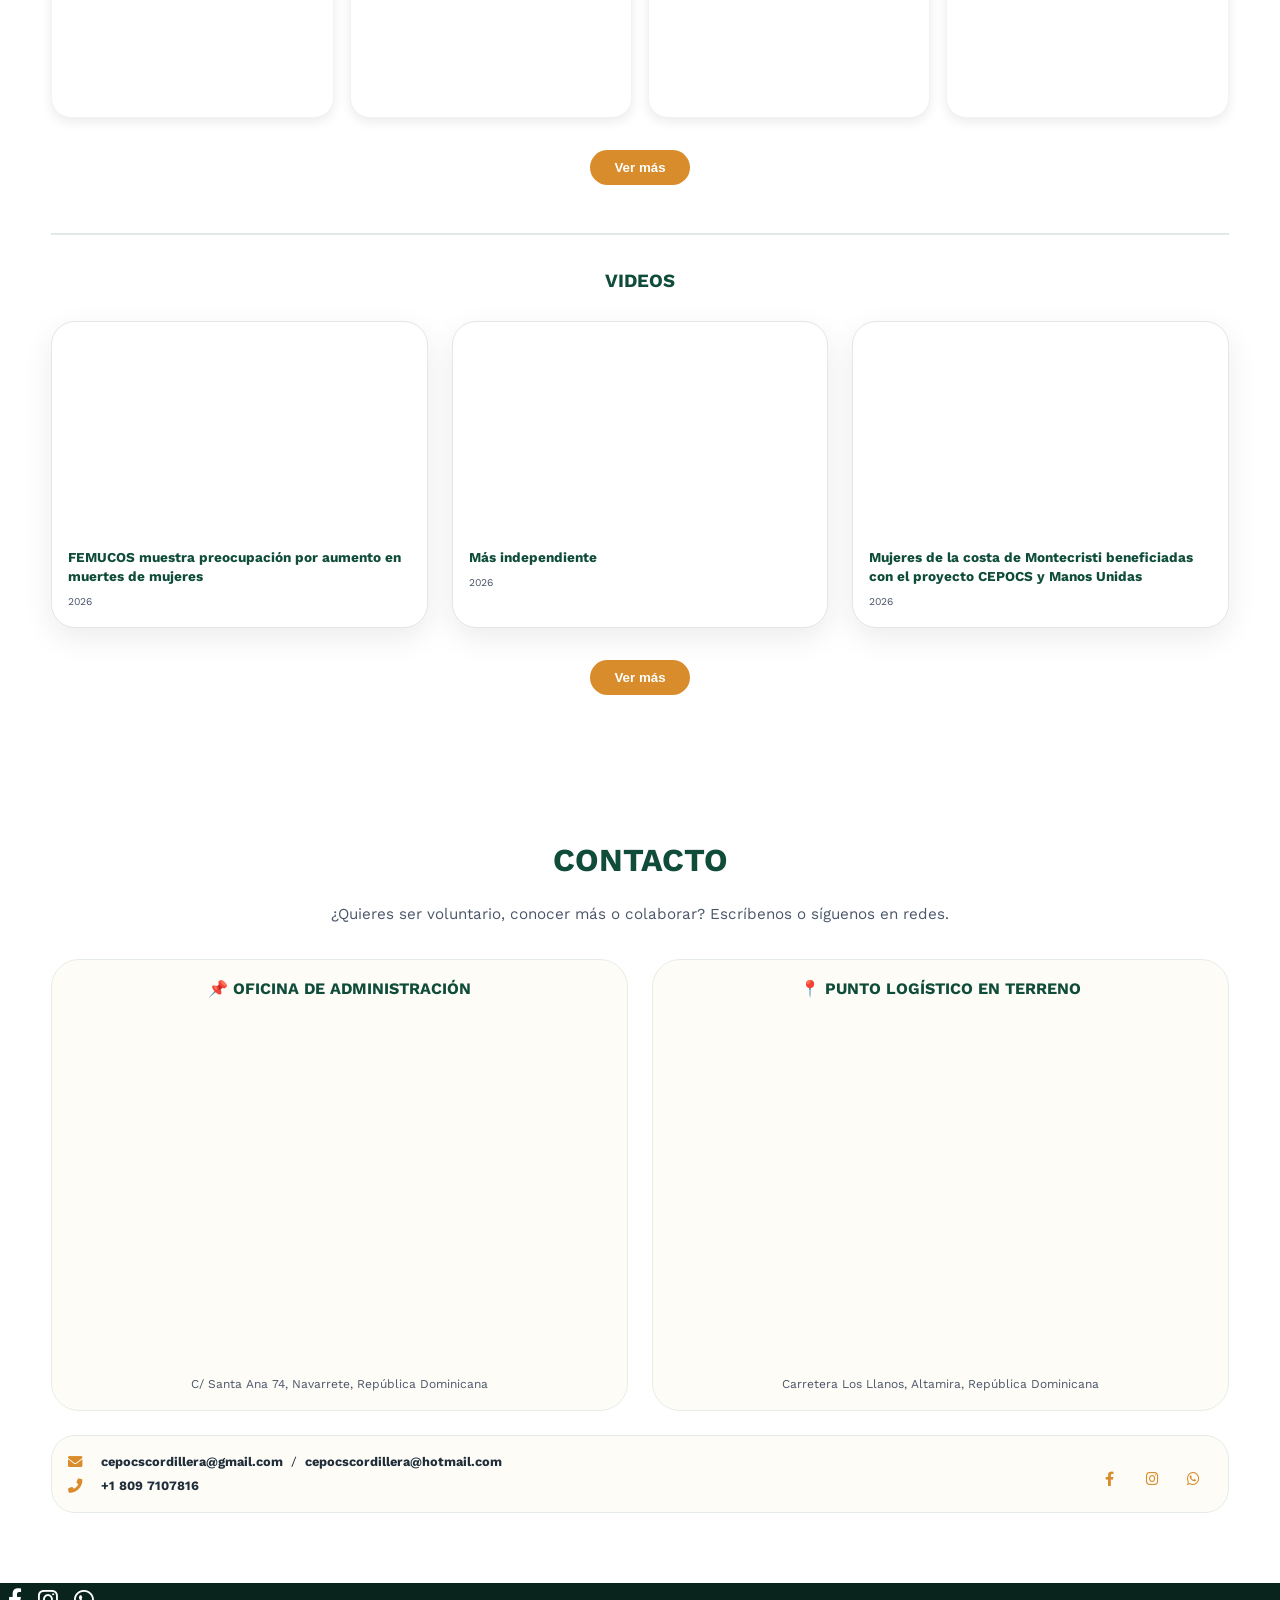
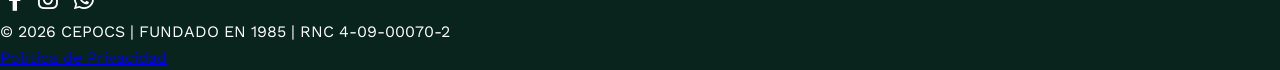
==== commit de9ed757: "Update index.html" ====
--- a/index.html
+++ b/index.html
@@ -65,7 +65,7 @@
     <div class="subgroup-title">ENTIDADES FINANCIADORAS</div><div class="partners-grid"><a href="https://www.aecid.es" target="_blank" rel="noopener noreferrer" class="partner-card"><div class="partner-logo"><img src="https://i.postimg.cc/YS5rRHtw/AECID-HORIZONTAL-CMYK-COLOR.png" alt="Logo AECID" width="100" height="auto" loading="lazy"></div><h3>AECID</h3></a><a href="https://www.usaid.gov" target="_blank" rel="noopener noreferrer" class="partner-card"><div class="partner-logo"><img src="https://i.postimg.cc/hfPJgh6w/USaid.png" alt="Logo USAID" width="100" height="auto" loading="lazy"></div><h3>USAID</h3></a><a href="https://www.iadb.org" target="_blank" rel="noopener noreferrer" class="partner-card"><div class="partner-logo"><img src="https://i.postimg.cc/D8yWFmRK/Logo-BID-Espanol.png" alt="Logo BID" width="100" height="auto" loading="lazy"></div><h3>BID</h3></a><a href="https://www.international.gc.ca/country-pays/dominican_republic-republique_dominicaine/santo_domingo.aspx?lang=fra" target="_blank" rel="noopener noreferrer" class="partner-card"><div class="partner-logo"><img src="https://i.postimg.cc/59pNzNc4/png-clipart-government-of-canada-logo-service-canada-federation-canada-leaf-text-canada.png" alt="Embajada de Canadá" width="100" height="auto" loading="lazy"></div><h3>EMBAJADA DE CANADÁ</h3></a></div>
     <div class="subgroup-title">ORGANIZACIONES SOCIAS</div><div class="partners-grid"><a href="https://prodiversa.eu" target="_blank" rel="noopener noreferrer" class="partner-card"><div class="partner-logo"><img src="https://i.postimg.cc/jd8tk8vJ/LOGO-PRODIVERSA-FINAL.png" alt="Logo Prodiversa" width="100" height="auto" loading="lazy"></div><h3>PRODIVERSA</h3></a><a href="https://www.manosunidas.org" target="_blank" rel="noopener noreferrer" class="partner-card"><div class="partner-logo"><img src="https://i.postimg.cc/JG4ymtv2/Manos-unidas.png" alt="Logo Manos Unidas" width="100" height="auto" loading="lazy"></div><h3>MANOS UNIDAS</h3></a><a href="https://justiciaalimentaria.org" target="_blank" rel="noopener noreferrer" class="partner-card"><div class="partner-logo"><img src="https://i.postimg.cc/VNxfg8mx/justicia-alimentaria-logo.png" alt="Justicia Alimentaria" width="100" height="auto" loading="lazy"></div><h3>JUSTICIA ALIMENTARIA</h3></a></div>
     <div class="subgroup-title">ENTIDADES PÚBLICAS DOMINICANAS</div><div class="partners-grid"><a href="https://www.ministeriodeeducacion.gob.do/" target="_blank" rel="noopener noreferrer" class="partner-card"><div class="partner-logo"><img src="https://i.postimg.cc/T1XrLnvT/Logo-del-Ministerio-de-Educacion-(Republica-Dominicana)-svg.png" alt="Ministerio de Educación" width="100" height="auto" loading="lazy"></div><h3>MINISTERIO DE EDUCACIÓN</h3></a><a href="https://agricultura.gob.do/" target="_blank" rel="noopener noreferrer" class="partner-card"><div class="partner-logo"><img src="https://i.postimg.cc/YS5T7jLY/agricultura.png" alt="Ministerio de Agricultura" width="100" height="auto" loading="lazy"></div><h3>MINISTERIO DE AGRICULTURA</h3></a><a href="https://ambiente.gob.do/" target="_blank" rel="noopener noreferrer" class="partner-card"><div class="partner-logo"><img src="https://i.postimg.cc/2yf4bnNz/Logo-del-Ministerio-de-Medio-Ambiente-y-Recursos-Naturales-(Republica-Dominicana)-svg.png" alt="Ministerio de Medio Ambiente" width="100" height="auto" loading="lazy"></div><h3>MINISTERIO DE MEDIO AMBIENTE</h3></a><a href="https://mujer.gob.do" target="_blank" rel="noopener noreferrer" class="partner-card"><div class="partner-logo"><img src="https://i.postimg.cc/wMdhyDYq/Logo-del-Ministerio-de-la-Mujer-(Republica-Dominicana)-svg.png" alt="Ministerio de la Mujer" width="100" height="auto" loading="lazy"></div><h3>MINISTERIO DE LA MUJER</h3></a><a href="https://indocafe.gob.do/index.php/en/" target="_blank" rel="noopener noreferrer" class="partner-card"><div class="partner-logo"><img src="https://i.postimg.cc/fL8fnyPX/INDOCAFE-ESCRITORIO1.png" alt="INDOCAFE" width="80" height="auto" loading="lazy" style="border-radius: 12px;"></div><h3>INDOCAFE</h3></a><a href="https://intabaco.gob.do/" target="_blank" rel="noopener noreferrer" class="partner-card"><div class="partner-logo"><img src="https://i.postimg.cc/Fz2cNLg2/intabaco.png" alt="INTABACO" width="80" height="auto" loading="lazy" style="border-radius: 12px;"></div><h3>INTABACO</h3></a><a href="https://cnc.gob.do/" target="_blank" rel="noopener noreferrer" class="partner-card"><div class="partner-logo"><img src="https://i.postimg.cc/4ymc14wd/logo-cnc-web-2line-scaled-(1).png" alt="CNC" width="100" height="auto" loading="lazy"></div><h3>CONSEJO NACIONAL DE COMPETITIVIDAD (CNC)</h3></a><div class="partner-card"><div class="partner-logo"><img src="https://i.postimg.cc/wTDDXmVM/Gobierno-de-Rep-Dominicana-(cropped).png" alt="Ayuntamientos" width="100" height="auto" loading="lazy"></div><h3>AYUNTAMIENTOS</h3></div><div class="partner-card"><div class="partner-logo"><img src="https://i.postimg.cc/wTDDXmVM/Gobierno-de-Rep-Dominicana-(cropped).png" alt="Mancomunidad" width="100" height="auto" loading="lazy"></div><h3>MANCOMUNIDAD</h3></div><div class="partner-card"><div class="partner-logo"><img src="https://i.postimg.cc/wTDDXmVM/Gobierno-de-Rep-Dominicana-(cropped).png" alt="Distritos Municipales" width="100" height="auto" loading="lazy"></div><h3>DISTRITOS MUNICIPALES</h3></div></div>
-    <div class="subgroup-title">REDES Y SOCIAS LOCALES</div><div class="partners-grid"><div class="partner-card"><div class="partner-icon"><i class="fas fa-handshake" style="color: var(--verde);"></i></div><h3>FEMUCOS</h3></div><div class="partner-card"><div class="partner-icon"><i class="fas fa-users"></i></div><h3>AMNA</h3></div><div class="partner-card"><div class="partner-icon"><i class="fas fa-hand-holding-heart"></i></div><h3>CLUSPROCAL</h3></div><div class="partner-card"><div class="partner-icon"><i class="fas fa-network-wired"></i></div><h3>NÚCLEO ASOCIACIONES</h3></div><div class="partner-card"><div class="partner-icon"><i class="partner-card"></i></div><h3>ASOCIACIONES CAMPESINAS</h3></div><div class="partner-card"><div class="partner-icon"><i class="partner-card"></i></div><h3>COOPERATIVAS AGRARIAS</h3></div><div class="partner-card"><div class="partner-icon"><i class="fas fa-leaf"></i></div><h3>MAELA</h3></div></div></div></section>
+    <div class="subgroup-title">REDES Y SOCIAS LOCALES</div><div class="partners-grid"><div class="partner-card"><div class="partner-icon"><i class="fas fa-handshake" style="color: var(--verde);"></i></div><h3>FEMUCOS</h3></div><div class="partner-card"><div class="partner-icon"><i class="fas fa-users"></i></div><h3>AMNA</h3></div><div class="partner-card"><div class="partner-icon"><i class="fas fa-hand-holding-heart"></i></div><h3>CLUSPROCAL</h3></div><div class="partner-card"><div class="partner-icon"><i class="fas fa-network-wired"></i></div><h3>NÚCLEO ASOCIACIONES</h3></div><div class="partner-card"><div class="partner-icon"><i class="partner-card"></i></div><h3>ASOCIACIONES CAMPESINAS</h3></div><div class="partner-card"><div class="partner-icon"><i class="fas fa-users"></i></div><h3>COOPERATIVAS AGRARIAS</h3></div><div class="partner-card"><div class="partner-icon"><i class="fas fa-users"></i></div><h3>MAELA</h3></div></div></div></section>
   <section id="transparencia" class="transparencia"><div class="container"><h2 class="section-title">TRANSPARENCIA Y RENDICIÓN DE CUENTAS</h2><div class="section-sub">Conoce a nuestro equipo directivo y accede a nuestros documentos oficiales.</div><div class="board-container"><h3><i class="fas fa-users"></i> JUNTA DIRECTIVA (PERÍODO 2024-2027)</h3><div class="board-grid"><div class="member-card"><i class="fas fa-user-circle"></i><h4>Reinaldo Disla</h4><p>Presidente</p></div><div class="member-card"><i class="fas fa-user-circle"></i><h4>Nancy Mercado</h4><p>Vicepresidenta</p></div><div class="member-card"><i class="fas fa-user-circle"></i><h4>Florentino Álvarez</h4><p>Tesorero</p></div><div class="member-card"><i class="fas fa-user-circle"></i><h4>María Esther Santos</h4><p>Secretaria</p></div><div class="member-card"><i class="fas fa-user-circle"></i><h4>Máximo Disla</h4><p>Vocal</p></div></div></div><div class="docs-list"><h3 style="margin-bottom:0.6rem;text-align:center">DOCUMENTOS INSTITUCIONALES</h3><div class="doc-item"><div class="doc-info"><i class="fas fa-file-pdf"></i><span>Estatutos Sociales</span></div><a href="https://raw.githubusercontent.com/jngil83-droid/Cepocs/main/assets/documents/000.%20ESTATUTOS.pdf" class="doc-link" target="_blank" rel="noopener noreferrer">PDF</a></div><div class="doc-item"><div class="doc-info"><i class="fas fa-file-pdf"></i><span>Registro (CASFL)</span></div><a href="https://raw.githubusercontent.com/jngil83-droid/Cepocs/main/assets/documents/001.%20REGISTRO.pdf" class="doc-link" target="_blank" rel="noopener noreferrer">PDF</a></div><div class="doc-item"><div class="doc-info"><i class="fas fa-id-card"></i><span>Identificación Tributaria (RNC)</span></div><a href="https://raw.githubusercontent.com/jngil83-droid/Cepocs/main/assets/documents/002.%20TARJETA%20TRIBUTARIA.pdf" class="doc-link" target="_blank" rel="noopener noreferrer">PDF</a></div><div class="doc-item"><div class="doc-info"><i class="fas fa-file-pdf"></i><span>Agenda Estratégica 2025-2035</span></div><a href="https://raw.githubusercontent.com/jngil83-droid/Cepocs/main/assets/documents/003.%20AGENDA%20ESTRAT%C3%89GICA%202025-2035.pdf" class="doc-link" target="_blank" rel="noopener noreferrer">PDF</a></div><div class="doc-item"><div class="doc-info"><i class="fas fa-handshake"></i><span>Política de Conflicto de Interés</span></div><a href="https://raw.githubusercontent.com/jngil83-droid/Cepocs/main/assets/documents/005.%20POL%C3%8DTICA%20DE%20CONFLICTO%20DE%20INTER%C3%89S.pdf" class="doc-link" target="_blank" rel="noopener noreferrer">PDF</a></div><div class="doc-item"><div class="doc-info"><i class="fas fa-balance-scale"></i><span>Código de Ética y Conducta</span></div><a href="https://raw.githubusercontent.com/jngil83-droid/Cepocs/main/assets/documents/006.%20C%C3%93DIGO%20DE%20%C3%89TICA%20Y%20CONDUCTA.pdf" class="doc-link" target="_blank" rel="noopener noreferrer">PDF</a></div></div></div></section>
   <!-- SECCIÓN PROYECTOS -->
   <section id="proyectos" class="proyectos"><div class="container"><h2 class="section-title">PROYECTOS</h2><div class="section-sub">Una muestra de nuestra trayectoria en cooperación internacional y desarrollo local.</div>
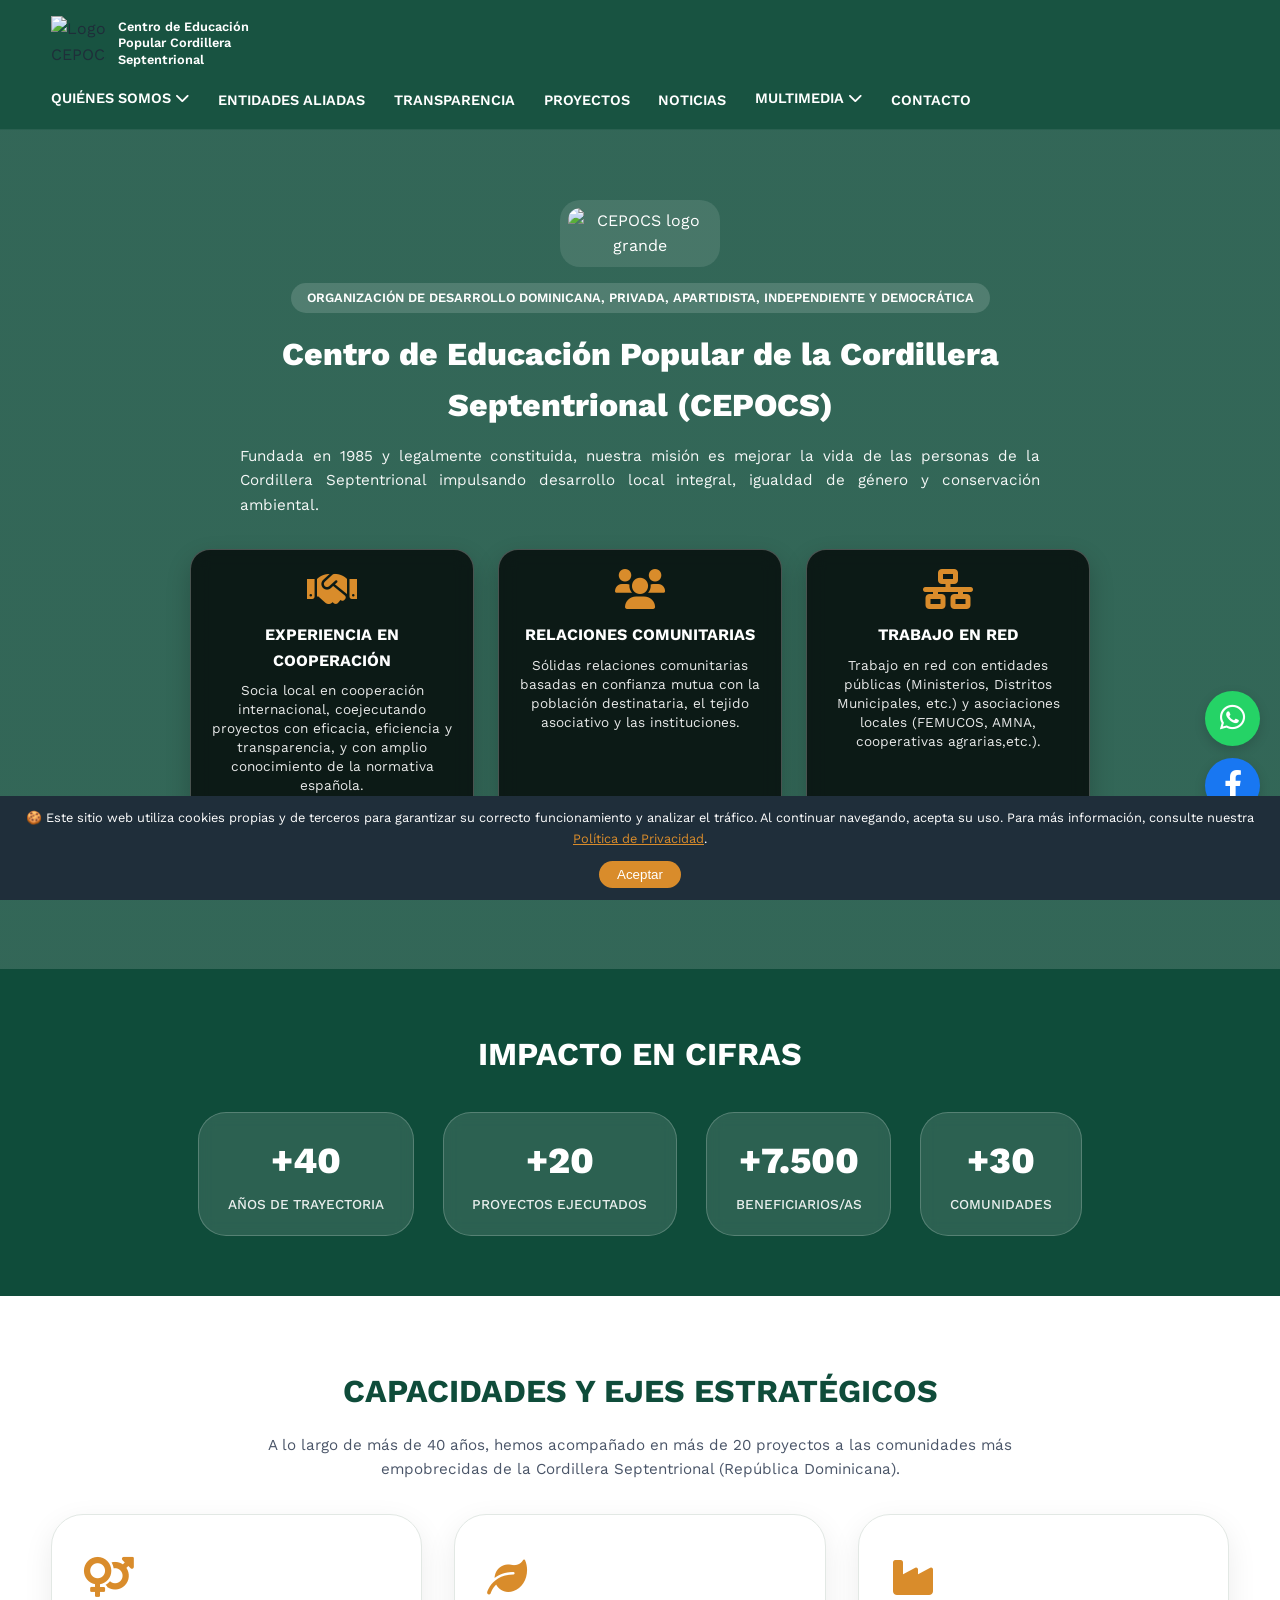
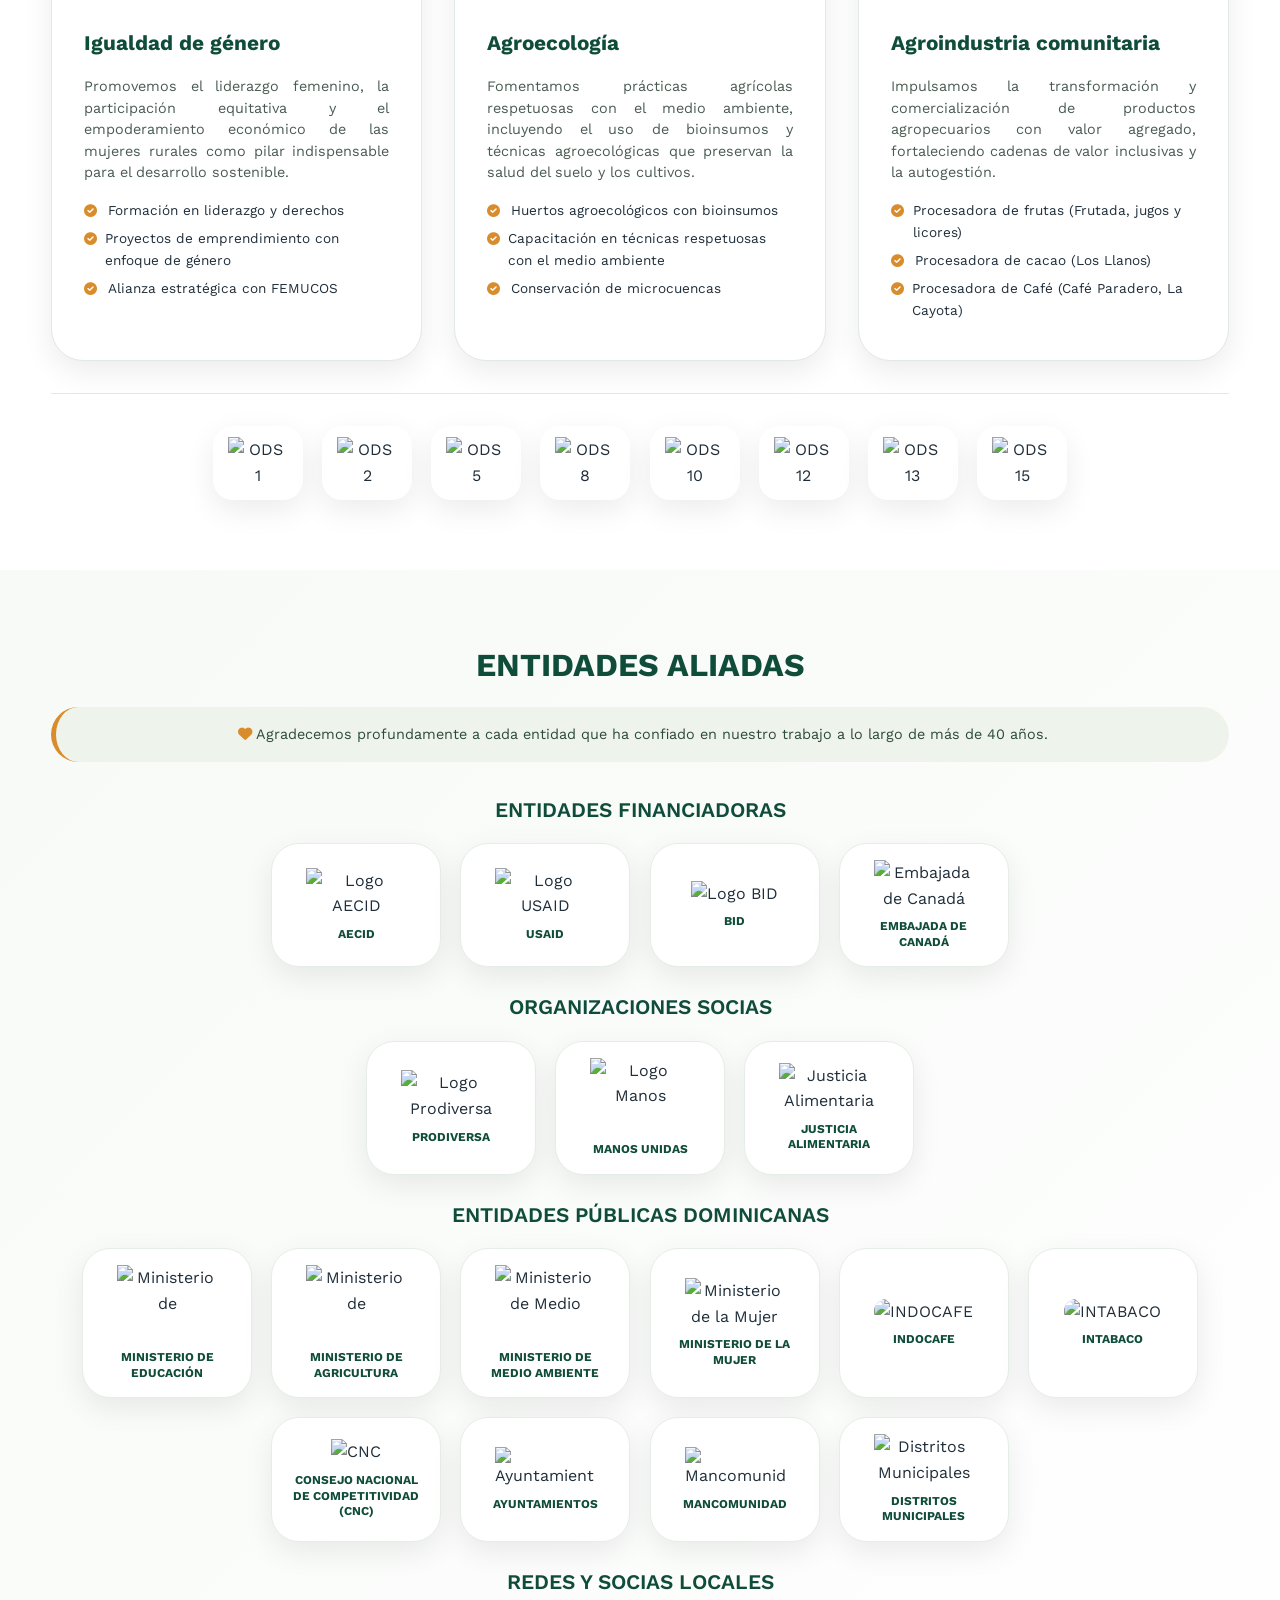
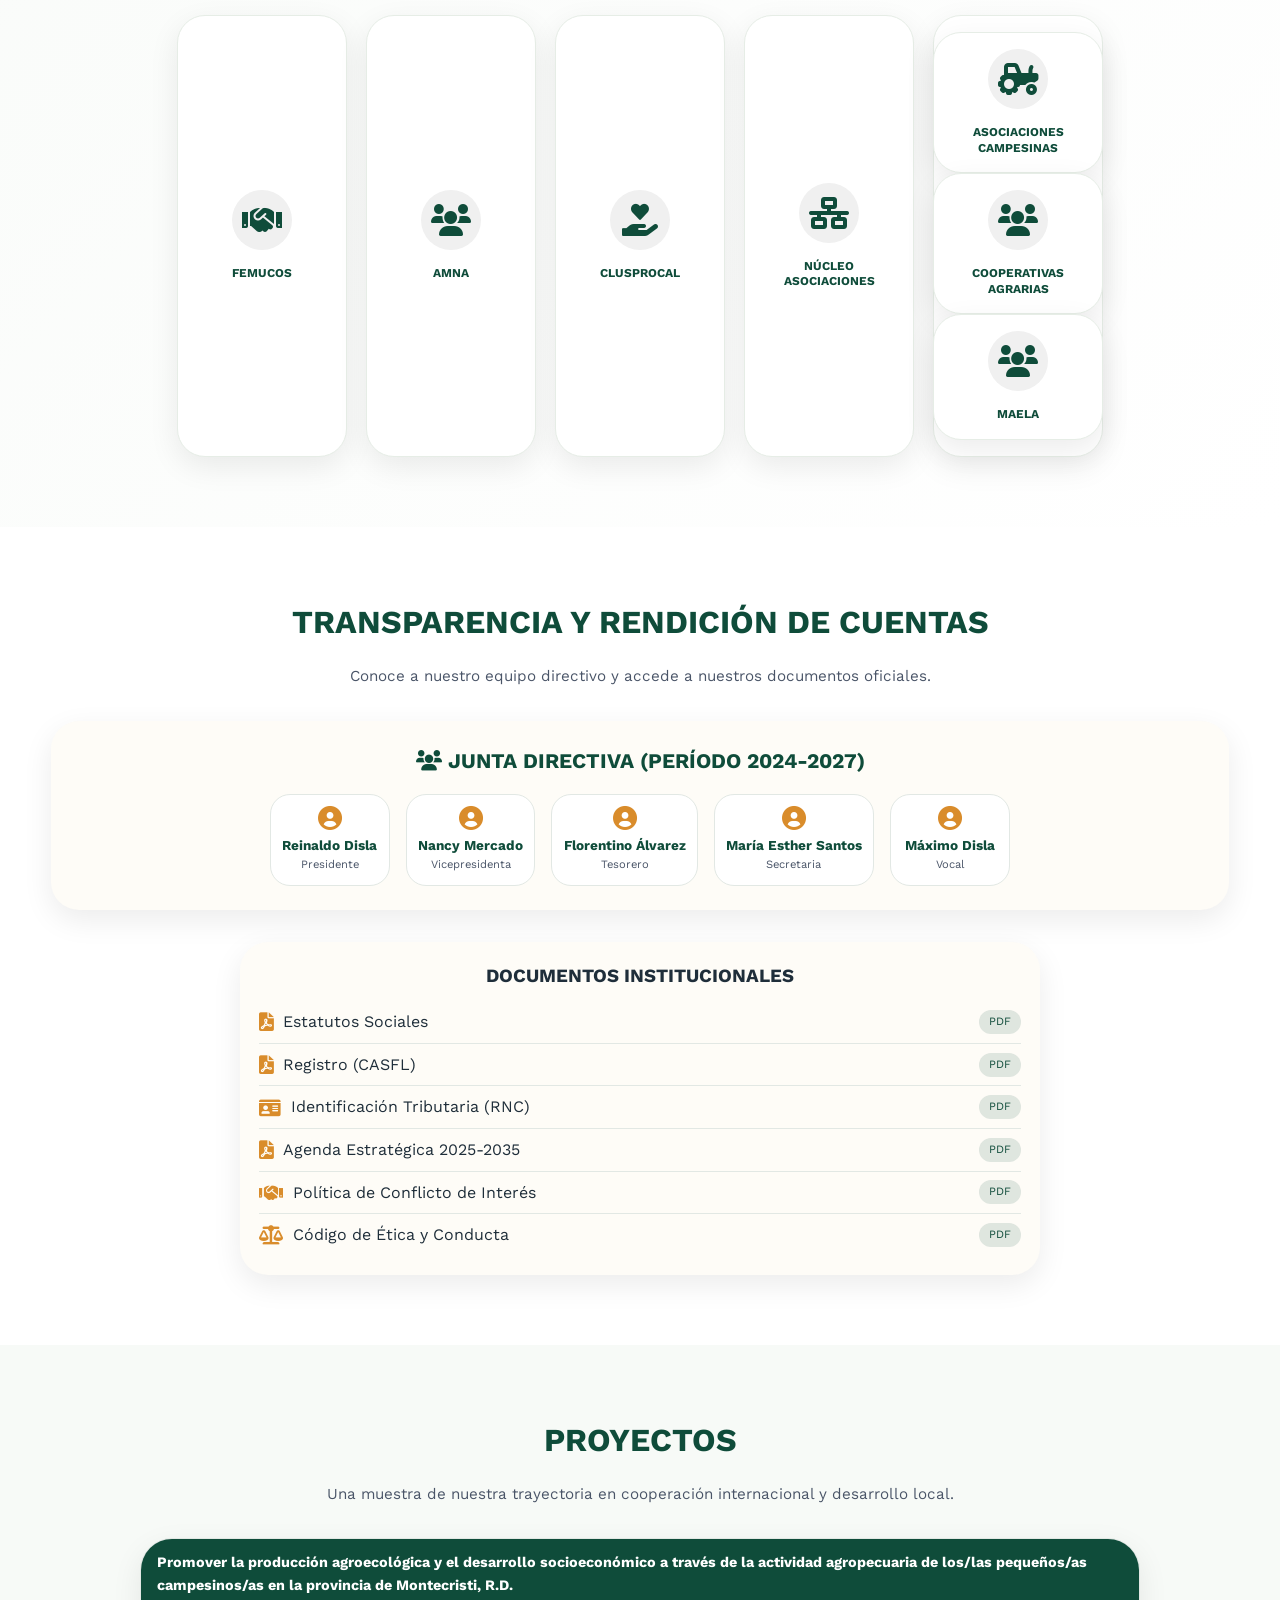
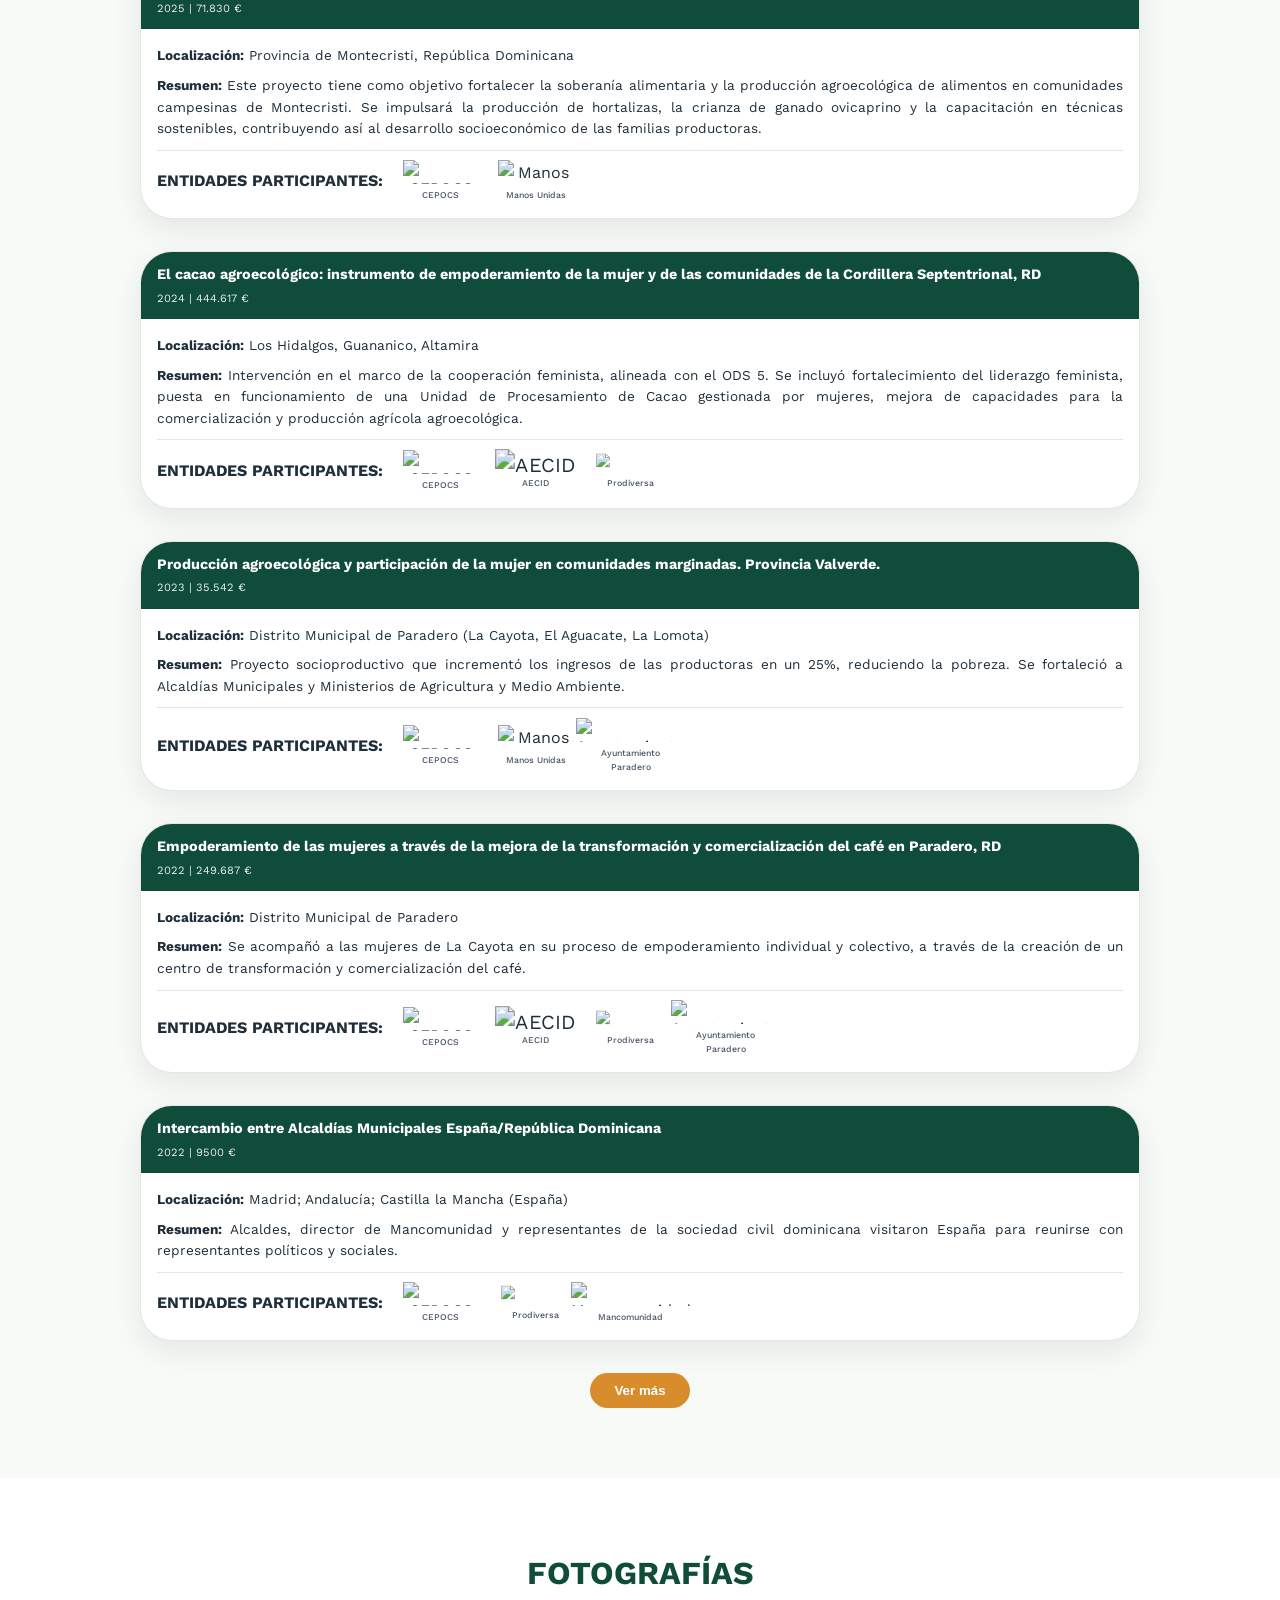
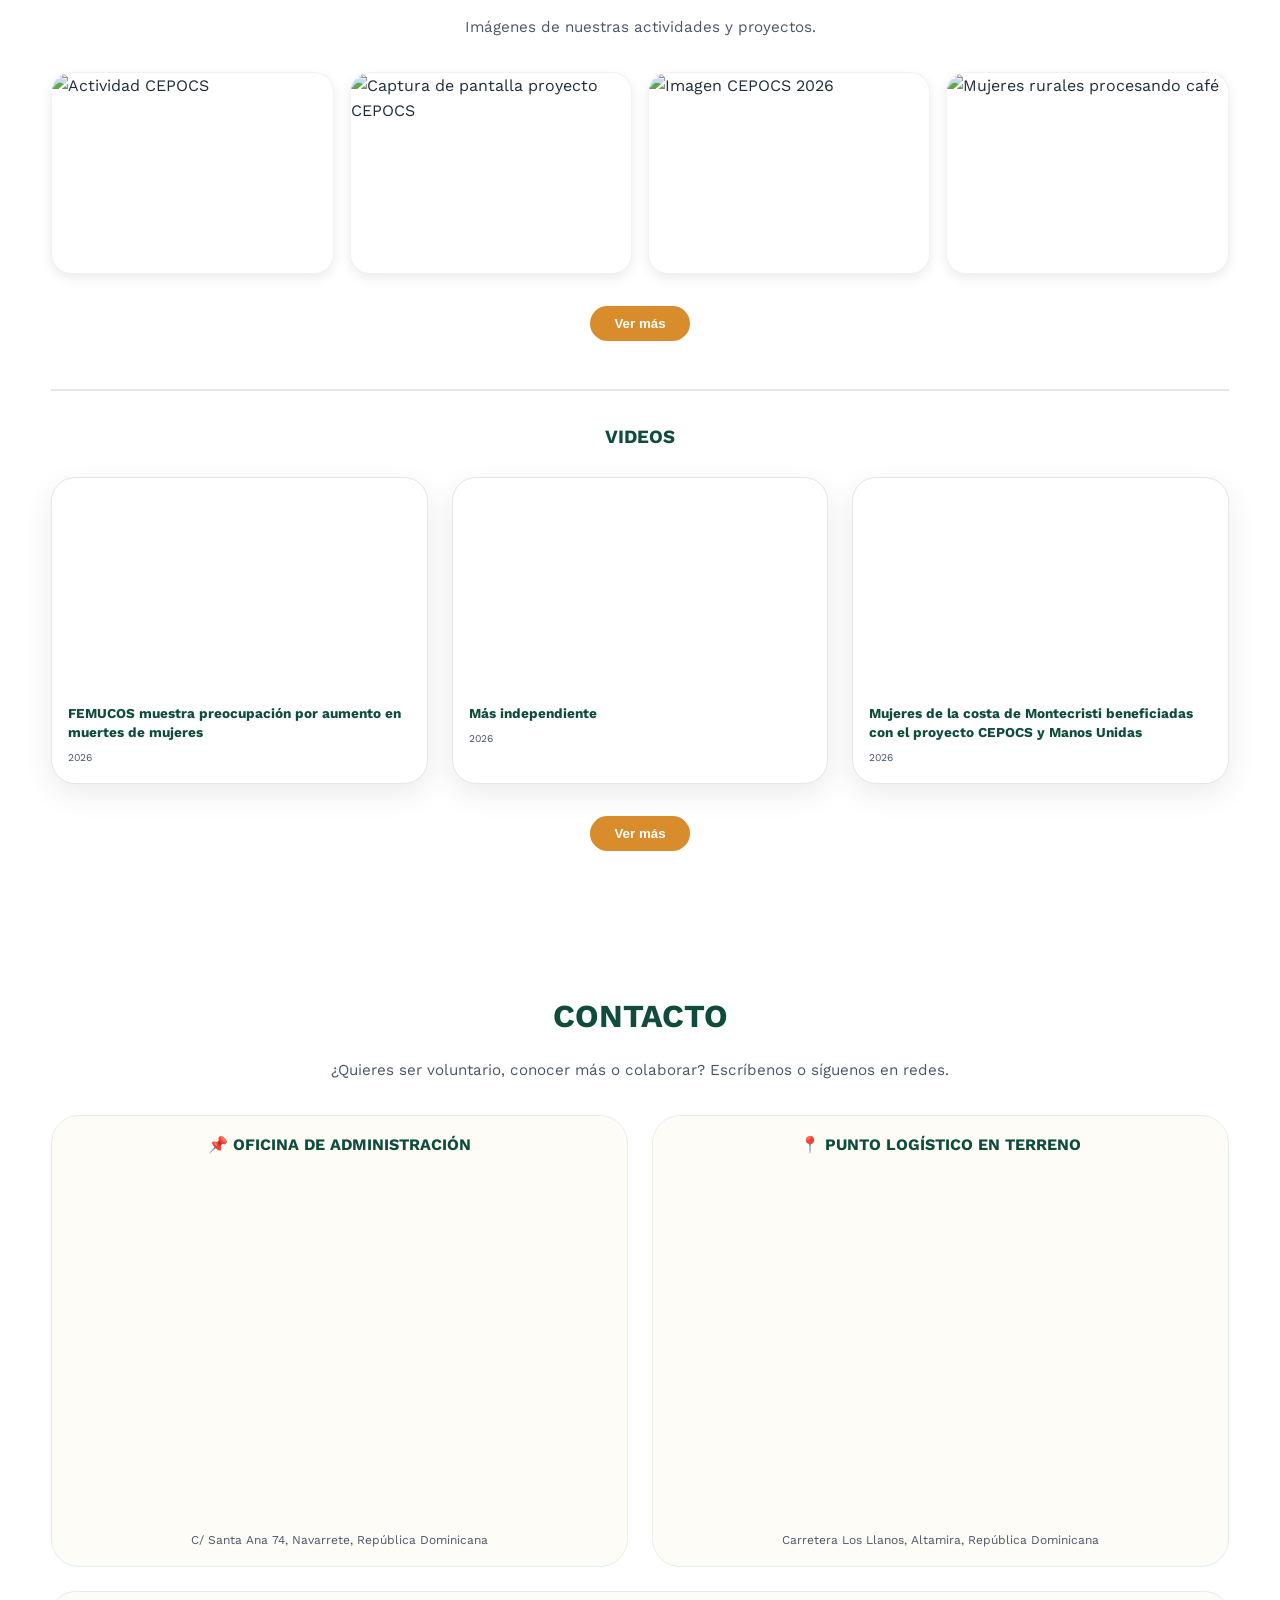
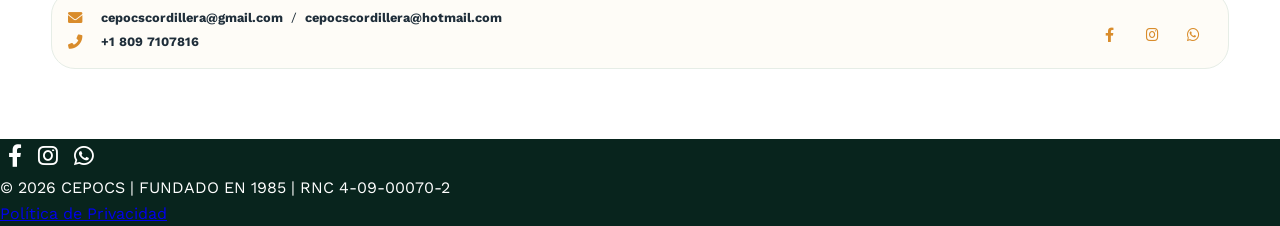
==== commit dd3770fb: "Update index.html" ====
--- a/index.html
+++ b/index.html
@@ -65,7 +65,12 @@
     <div class="subgroup-title">ENTIDADES FINANCIADORAS</div><div class="partners-grid"><a href="https://www.aecid.es" target="_blank" rel="noopener noreferrer" class="partner-card"><div class="partner-logo"><img src="https://i.postimg.cc/YS5rRHtw/AECID-HORIZONTAL-CMYK-COLOR.png" alt="Logo AECID" width="100" height="auto" loading="lazy"></div><h3>AECID</h3></a><a href="https://www.usaid.gov" target="_blank" rel="noopener noreferrer" class="partner-card"><div class="partner-logo"><img src="https://i.postimg.cc/hfPJgh6w/USaid.png" alt="Logo USAID" width="100" height="auto" loading="lazy"></div><h3>USAID</h3></a><a href="https://www.iadb.org" target="_blank" rel="noopener noreferrer" class="partner-card"><div class="partner-logo"><img src="https://i.postimg.cc/D8yWFmRK/Logo-BID-Espanol.png" alt="Logo BID" width="100" height="auto" loading="lazy"></div><h3>BID</h3></a><a href="https://www.international.gc.ca/country-pays/dominican_republic-republique_dominicaine/santo_domingo.aspx?lang=fra" target="_blank" rel="noopener noreferrer" class="partner-card"><div class="partner-logo"><img src="https://i.postimg.cc/59pNzNc4/png-clipart-government-of-canada-logo-service-canada-federation-canada-leaf-text-canada.png" alt="Embajada de Canadá" width="100" height="auto" loading="lazy"></div><h3>EMBAJADA DE CANADÁ</h3></a></div>
     <div class="subgroup-title">ORGANIZACIONES SOCIAS</div><div class="partners-grid"><a href="https://prodiversa.eu" target="_blank" rel="noopener noreferrer" class="partner-card"><div class="partner-logo"><img src="https://i.postimg.cc/jd8tk8vJ/LOGO-PRODIVERSA-FINAL.png" alt="Logo Prodiversa" width="100" height="auto" loading="lazy"></div><h3>PRODIVERSA</h3></a><a href="https://www.manosunidas.org" target="_blank" rel="noopener noreferrer" class="partner-card"><div class="partner-logo"><img src="https://i.postimg.cc/JG4ymtv2/Manos-unidas.png" alt="Logo Manos Unidas" width="100" height="auto" loading="lazy"></div><h3>MANOS UNIDAS</h3></a><a href="https://justiciaalimentaria.org" target="_blank" rel="noopener noreferrer" class="partner-card"><div class="partner-logo"><img src="https://i.postimg.cc/VNxfg8mx/justicia-alimentaria-logo.png" alt="Justicia Alimentaria" width="100" height="auto" loading="lazy"></div><h3>JUSTICIA ALIMENTARIA</h3></a></div>
     <div class="subgroup-title">ENTIDADES PÚBLICAS DOMINICANAS</div><div class="partners-grid"><a href="https://www.ministeriodeeducacion.gob.do/" target="_blank" rel="noopener noreferrer" class="partner-card"><div class="partner-logo"><img src="https://i.postimg.cc/T1XrLnvT/Logo-del-Ministerio-de-Educacion-(Republica-Dominicana)-svg.png" alt="Ministerio de Educación" width="100" height="auto" loading="lazy"></div><h3>MINISTERIO DE EDUCACIÓN</h3></a><a href="https://agricultura.gob.do/" target="_blank" rel="noopener noreferrer" class="partner-card"><div class="partner-logo"><img src="https://i.postimg.cc/YS5T7jLY/agricultura.png" alt="Ministerio de Agricultura" width="100" height="auto" loading="lazy"></div><h3>MINISTERIO DE AGRICULTURA</h3></a><a href="https://ambiente.gob.do/" target="_blank" rel="noopener noreferrer" class="partner-card"><div class="partner-logo"><img src="https://i.postimg.cc/2yf4bnNz/Logo-del-Ministerio-de-Medio-Ambiente-y-Recursos-Naturales-(Republica-Dominicana)-svg.png" alt="Ministerio de Medio Ambiente" width="100" height="auto" loading="lazy"></div><h3>MINISTERIO DE MEDIO AMBIENTE</h3></a><a href="https://mujer.gob.do" target="_blank" rel="noopener noreferrer" class="partner-card"><div class="partner-logo"><img src="https://i.postimg.cc/wMdhyDYq/Logo-del-Ministerio-de-la-Mujer-(Republica-Dominicana)-svg.png" alt="Ministerio de la Mujer" width="100" height="auto" loading="lazy"></div><h3>MINISTERIO DE LA MUJER</h3></a><a href="https://indocafe.gob.do/index.php/en/" target="_blank" rel="noopener noreferrer" class="partner-card"><div class="partner-logo"><img src="https://i.postimg.cc/fL8fnyPX/INDOCAFE-ESCRITORIO1.png" alt="INDOCAFE" width="80" height="auto" loading="lazy" style="border-radius: 12px;"></div><h3>INDOCAFE</h3></a><a href="https://intabaco.gob.do/" target="_blank" rel="noopener noreferrer" class="partner-card"><div class="partner-logo"><img src="https://i.postimg.cc/Fz2cNLg2/intabaco.png" alt="INTABACO" width="80" height="auto" loading="lazy" style="border-radius: 12px;"></div><h3>INTABACO</h3></a><a href="https://cnc.gob.do/" target="_blank" rel="noopener noreferrer" class="partner-card"><div class="partner-logo"><img src="https://i.postimg.cc/4ymc14wd/logo-cnc-web-2line-scaled-(1).png" alt="CNC" width="100" height="auto" loading="lazy"></div><h3>CONSEJO NACIONAL DE COMPETITIVIDAD (CNC)</h3></a><div class="partner-card"><div class="partner-logo"><img src="https://i.postimg.cc/wTDDXmVM/Gobierno-de-Rep-Dominicana-(cropped).png" alt="Ayuntamientos" width="100" height="auto" loading="lazy"></div><h3>AYUNTAMIENTOS</h3></div><div class="partner-card"><div class="partner-logo"><img src="https://i.postimg.cc/wTDDXmVM/Gobierno-de-Rep-Dominicana-(cropped).png" alt="Mancomunidad" width="100" height="auto" loading="lazy"></div><h3>MANCOMUNIDAD</h3></div><div class="partner-card"><div class="partner-logo"><img src="https://i.postimg.cc/wTDDXmVM/Gobierno-de-Rep-Dominicana-(cropped).png" alt="Distritos Municipales" width="100" height="auto" loading="lazy"></div><h3>DISTRITOS MUNICIPALES</h3></div></div>
-    <div class="subgroup-title">REDES Y SOCIAS LOCALES</div><div class="partners-grid"><div class="partner-card"><div class="partner-icon"><i class="fas fa-handshake" style="color: var(--verde);"></i></div><h3>FEMUCOS</h3></div><div class="partner-card"><div class="partner-icon"><i class="fas fa-users"></i></div><h3>AMNA</h3></div><div class="partner-card"><div class="partner-icon"><i class="fas fa-hand-holding-heart"></i></div><h3>CLUSPROCAL</h3></div><div class="partner-card"><div class="partner-icon"><i class="fas fa-network-wired"></i></div><h3>NÚCLEO ASOCIACIONES</h3></div><div class="partner-card"><div class="partner-icon"><i class="partner-card"></i></div><h3>ASOCIACIONES CAMPESINAS</h3></div><div class="partner-card"><div class="partner-icon"><i class="fas fa-users"></i></div><h3>COOPERATIVAS AGRARIAS</h3></div><div class="partner-card"><div class="partner-icon"><i class="fas fa-users"></i></div><h3>MAELA</h3></div></div></div></section>
+    <div class="subgroup-title">REDES Y SOCIAS LOCALES</div><div class="partners-grid"><div class="partner-card"><div class="partner-icon"><i class="fas fa-handshake" style="color: var(--verde);"></i></div><h3>FEMUCOS</h3></div><div class="partner-card"><div class="partner-icon"><i class="fas fa-users"></i></div><h3>AMNA</h3></div><div class="partner-card"><div class="partner-icon"><i class="fas fa-hand-holding-heart"></i></div><h3>CLUSPROCAL</h3></div><div class="partner-card"><div class="partner-icon"><i class="fas fa-network-wired"></i></div><h3>NÚCLEO ASOCIACIONES</h3></div><div class="partner-card"><div class="partner-card">
+    <div class="partner-icon">
+        <i class="fas fa-tractor"></i>
+    </div>
+    <h3>ASOCIACIONES CAMPESINAS</h3>
+</div><div class="partner-card"><div class="partner-icon"><i class="fas fa-users"></i></div><h3>COOPERATIVAS AGRARIAS</h3></div><div class="partner-card"><div class="partner-icon"><i class="fas fa-users"></i></div><h3>MAELA</h3></div></div></div></section>
   <section id="transparencia" class="transparencia"><div class="container"><h2 class="section-title">TRANSPARENCIA Y RENDICIÓN DE CUENTAS</h2><div class="section-sub">Conoce a nuestro equipo directivo y accede a nuestros documentos oficiales.</div><div class="board-container"><h3><i class="fas fa-users"></i> JUNTA DIRECTIVA (PERÍODO 2024-2027)</h3><div class="board-grid"><div class="member-card"><i class="fas fa-user-circle"></i><h4>Reinaldo Disla</h4><p>Presidente</p></div><div class="member-card"><i class="fas fa-user-circle"></i><h4>Nancy Mercado</h4><p>Vicepresidenta</p></div><div class="member-card"><i class="fas fa-user-circle"></i><h4>Florentino Álvarez</h4><p>Tesorero</p></div><div class="member-card"><i class="fas fa-user-circle"></i><h4>María Esther Santos</h4><p>Secretaria</p></div><div class="member-card"><i class="fas fa-user-circle"></i><h4>Máximo Disla</h4><p>Vocal</p></div></div></div><div class="docs-list"><h3 style="margin-bottom:0.6rem;text-align:center">DOCUMENTOS INSTITUCIONALES</h3><div class="doc-item"><div class="doc-info"><i class="fas fa-file-pdf"></i><span>Estatutos Sociales</span></div><a href="https://raw.githubusercontent.com/jngil83-droid/Cepocs/main/assets/documents/000.%20ESTATUTOS.pdf" class="doc-link" target="_blank" rel="noopener noreferrer">PDF</a></div><div class="doc-item"><div class="doc-info"><i class="fas fa-file-pdf"></i><span>Registro (CASFL)</span></div><a href="https://raw.githubusercontent.com/jngil83-droid/Cepocs/main/assets/documents/001.%20REGISTRO.pdf" class="doc-link" target="_blank" rel="noopener noreferrer">PDF</a></div><div class="doc-item"><div class="doc-info"><i class="fas fa-id-card"></i><span>Identificación Tributaria (RNC)</span></div><a href="https://raw.githubusercontent.com/jngil83-droid/Cepocs/main/assets/documents/002.%20TARJETA%20TRIBUTARIA.pdf" class="doc-link" target="_blank" rel="noopener noreferrer">PDF</a></div><div class="doc-item"><div class="doc-info"><i class="fas fa-file-pdf"></i><span>Agenda Estratégica 2025-2035</span></div><a href="https://raw.githubusercontent.com/jngil83-droid/Cepocs/main/assets/documents/003.%20AGENDA%20ESTRAT%C3%89GICA%202025-2035.pdf" class="doc-link" target="_blank" rel="noopener noreferrer">PDF</a></div><div class="doc-item"><div class="doc-info"><i class="fas fa-handshake"></i><span>Política de Conflicto de Interés</span></div><a href="https://raw.githubusercontent.com/jngil83-droid/Cepocs/main/assets/documents/005.%20POL%C3%8DTICA%20DE%20CONFLICTO%20DE%20INTER%C3%89S.pdf" class="doc-link" target="_blank" rel="noopener noreferrer">PDF</a></div><div class="doc-item"><div class="doc-info"><i class="fas fa-balance-scale"></i><span>Código de Ética y Conducta</span></div><a href="https://raw.githubusercontent.com/jngil83-droid/Cepocs/main/assets/documents/006.%20C%C3%93DIGO%20DE%20%C3%89TICA%20Y%20CONDUCTA.pdf" class="doc-link" target="_blank" rel="noopener noreferrer">PDF</a></div></div></div></section>
   <!-- SECCIÓN PROYECTOS -->
   <section id="proyectos" class="proyectos"><div class="container"><h2 class="section-title">PROYECTOS</h2><div class="section-sub">Una muestra de nuestra trayectoria en cooperación internacional y desarrollo local.</div>
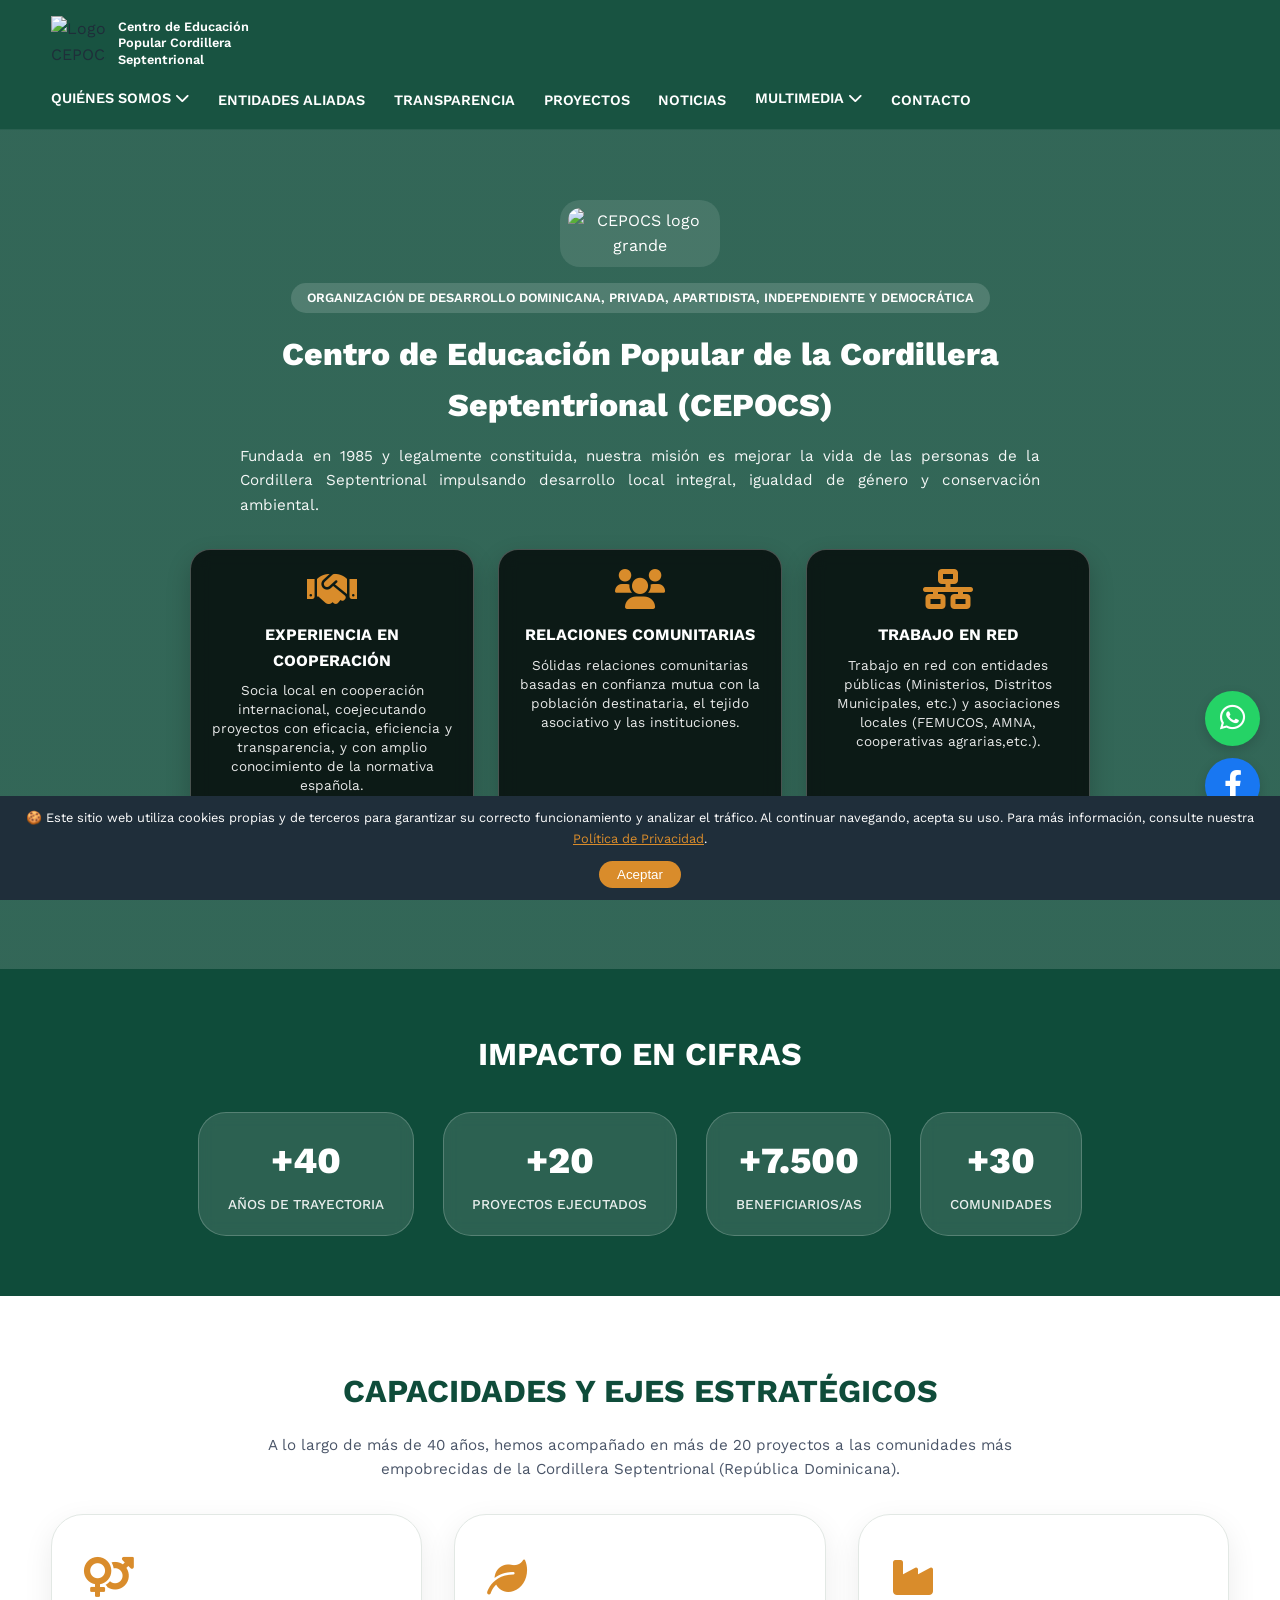
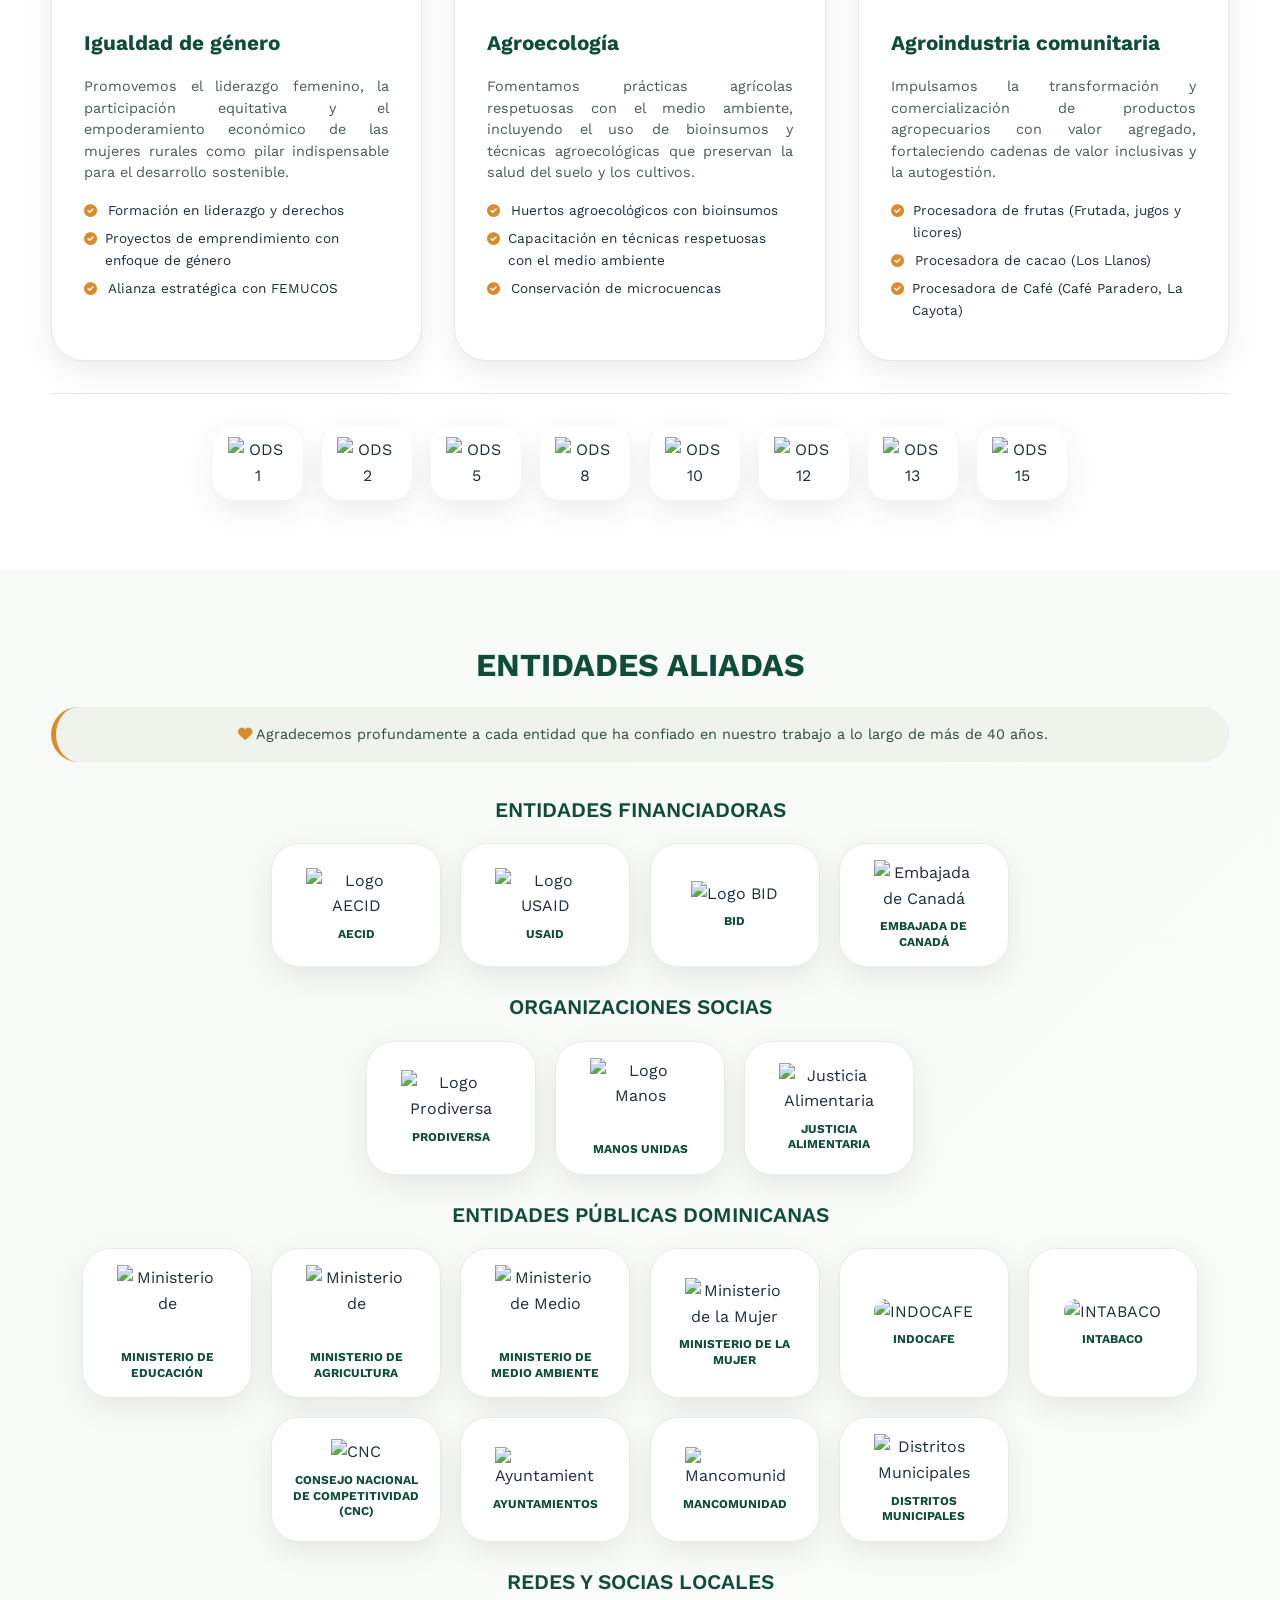
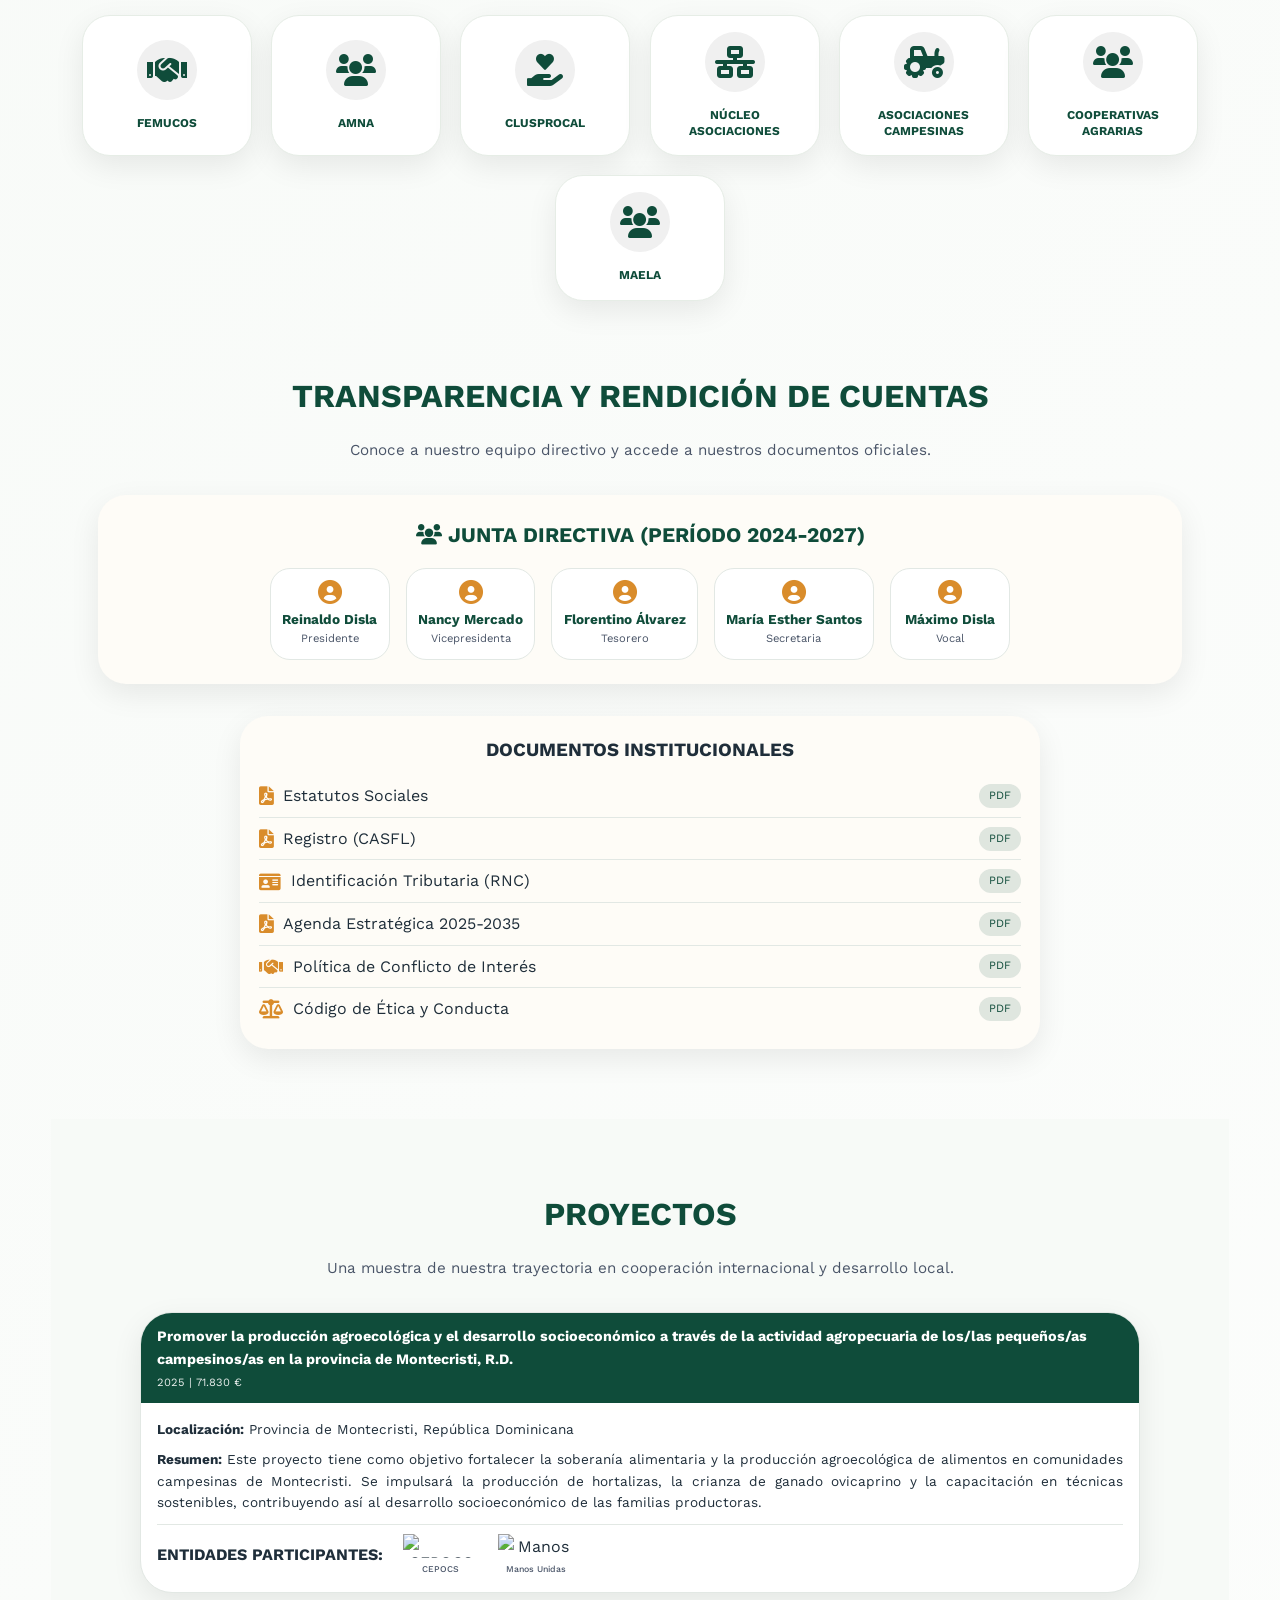
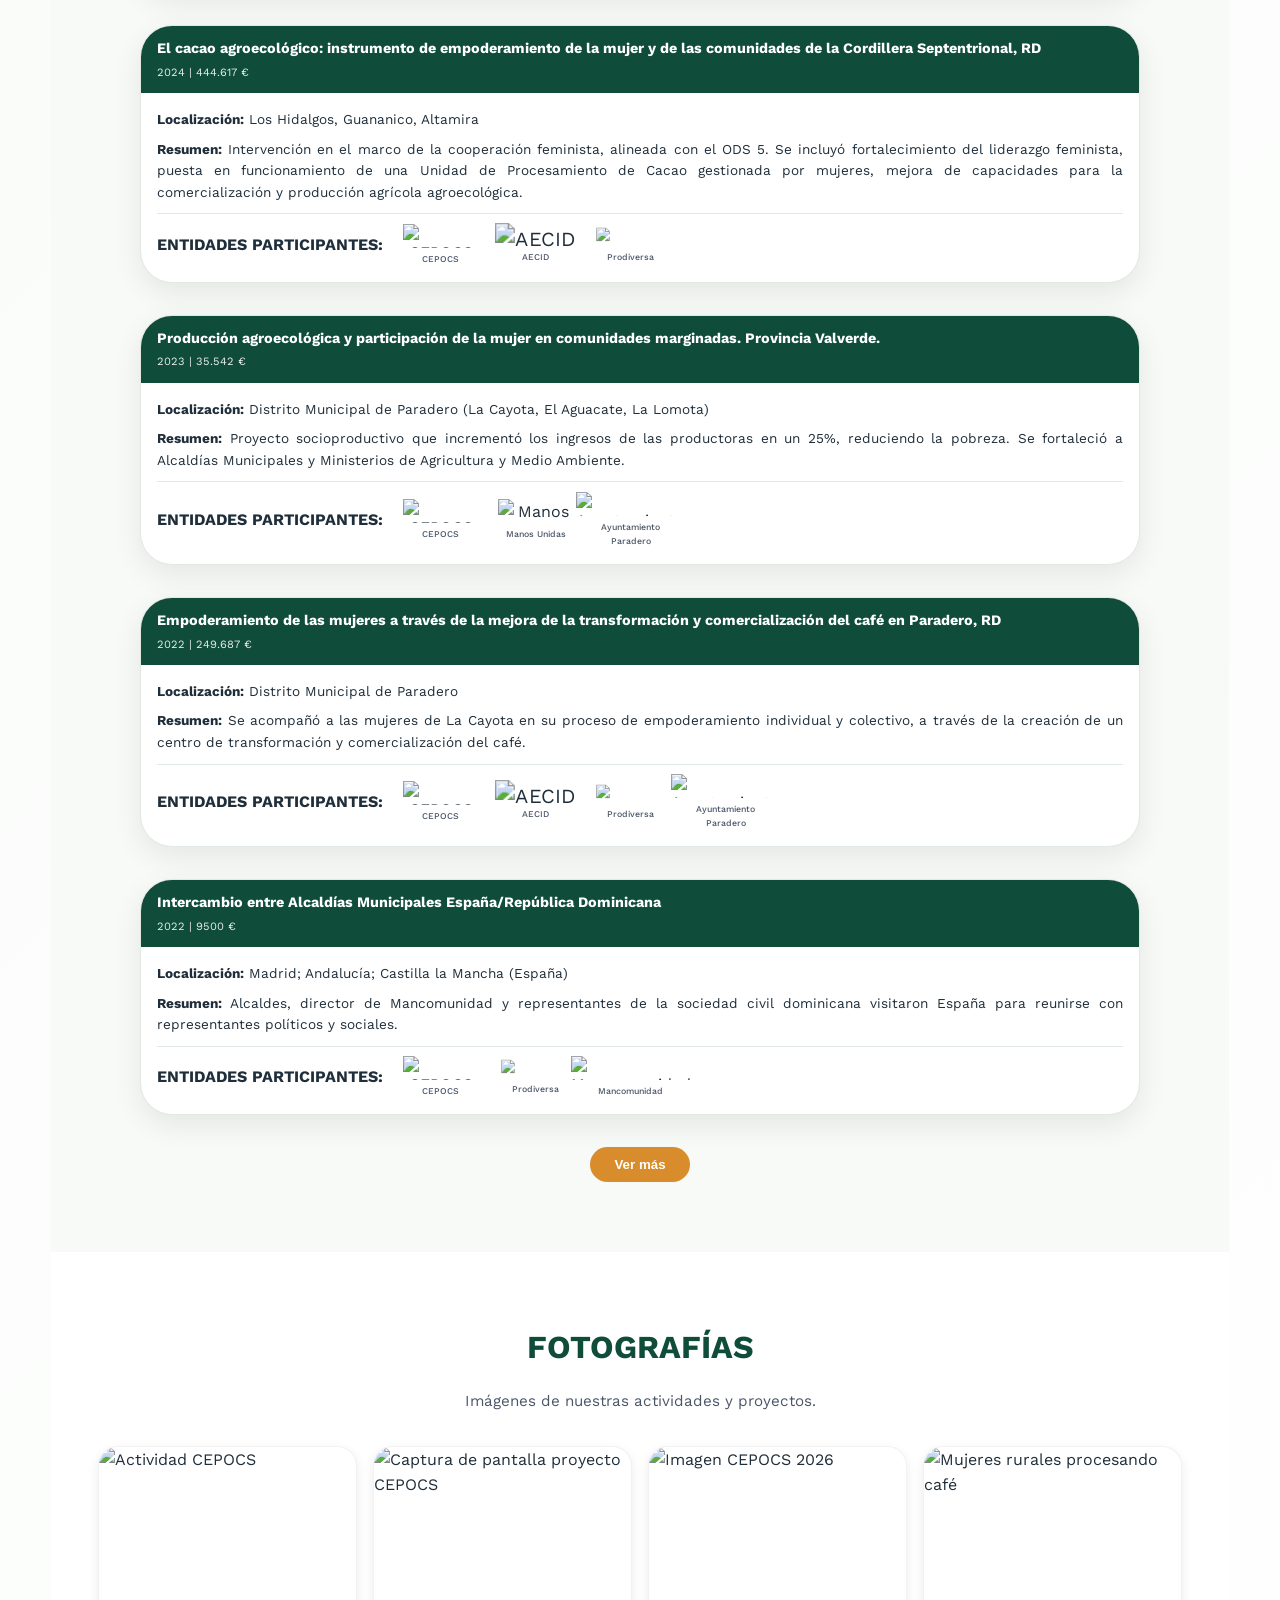
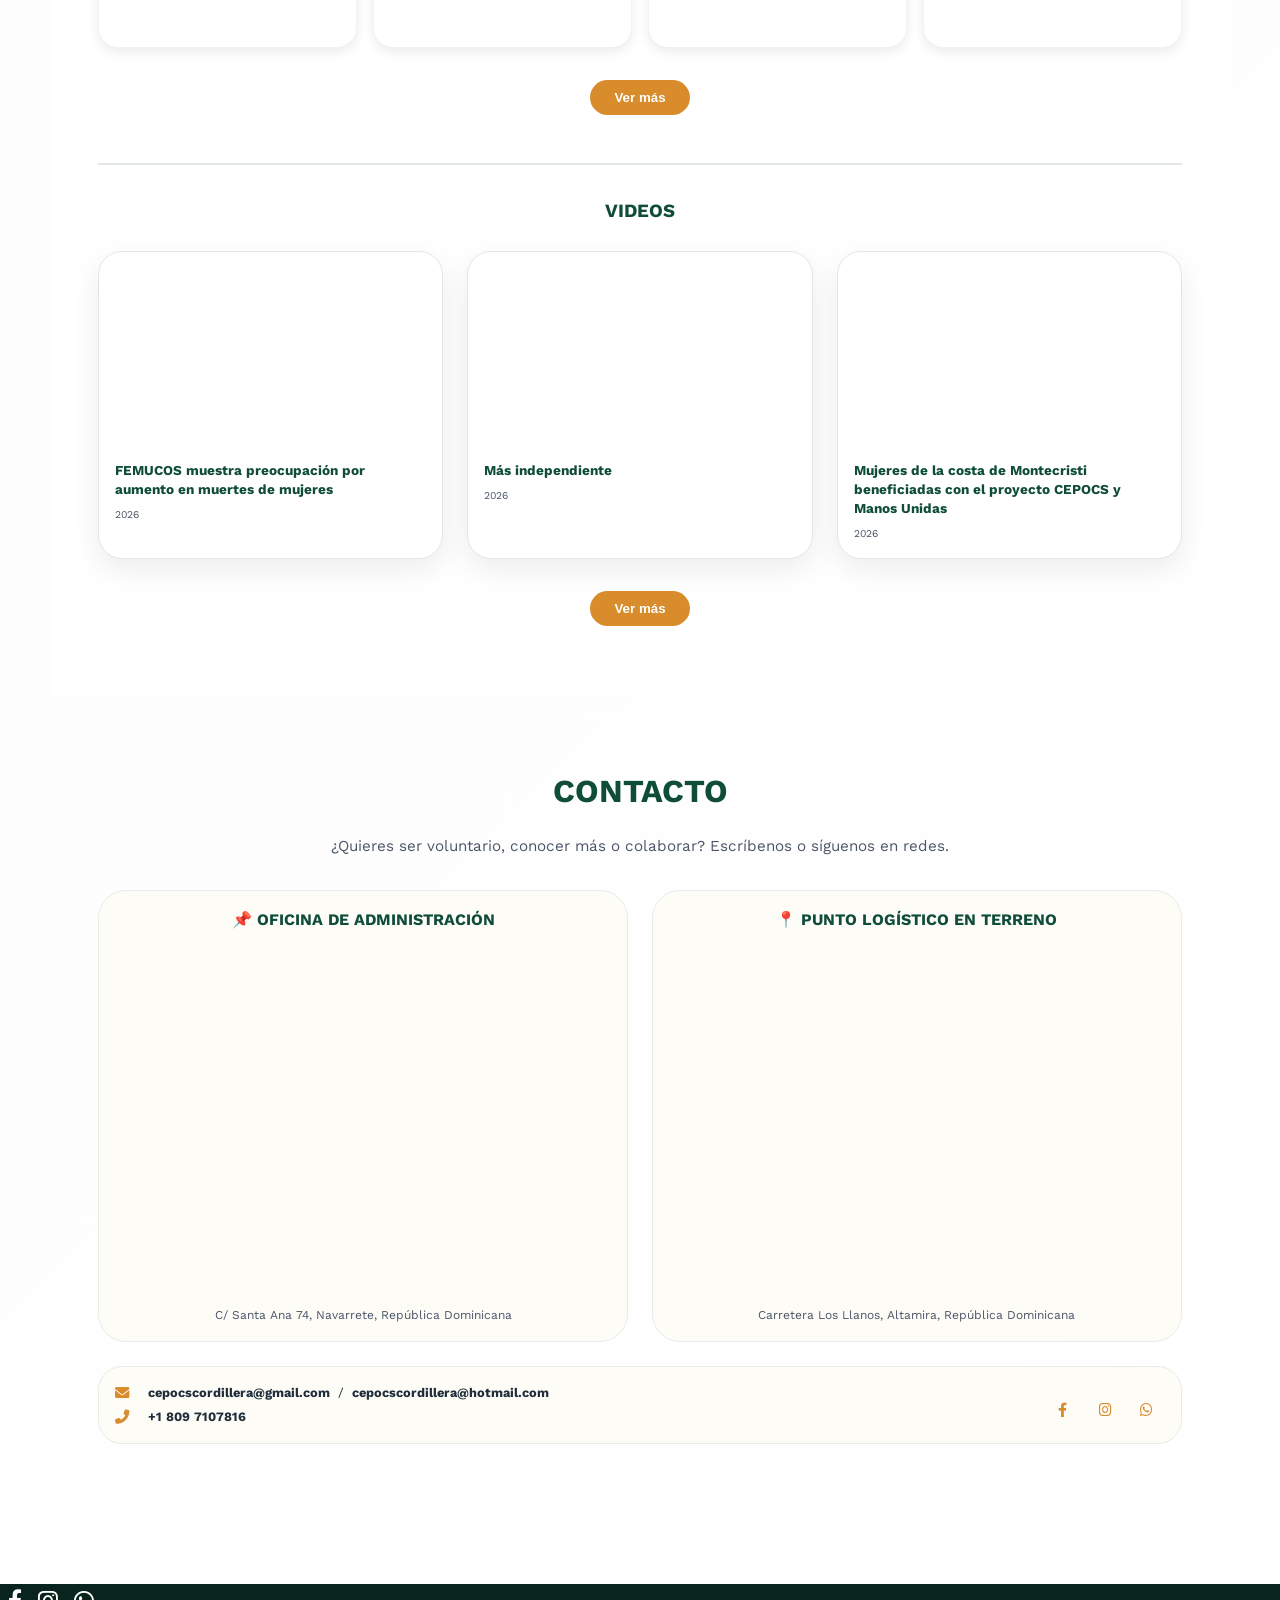
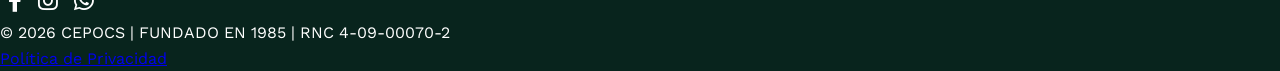
==== commit 74921d96: "Update index.html" ====
--- a/index.html
+++ b/index.html
@@ -65,12 +65,37 @@
     <div class="subgroup-title">ENTIDADES FINANCIADORAS</div><div class="partners-grid"><a href="https://www.aecid.es" target="_blank" rel="noopener noreferrer" class="partner-card"><div class="partner-logo"><img src="https://i.postimg.cc/YS5rRHtw/AECID-HORIZONTAL-CMYK-COLOR.png" alt="Logo AECID" width="100" height="auto" loading="lazy"></div><h3>AECID</h3></a><a href="https://www.usaid.gov" target="_blank" rel="noopener noreferrer" class="partner-card"><div class="partner-logo"><img src="https://i.postimg.cc/hfPJgh6w/USaid.png" alt="Logo USAID" width="100" height="auto" loading="lazy"></div><h3>USAID</h3></a><a href="https://www.iadb.org" target="_blank" rel="noopener noreferrer" class="partner-card"><div class="partner-logo"><img src="https://i.postimg.cc/D8yWFmRK/Logo-BID-Espanol.png" alt="Logo BID" width="100" height="auto" loading="lazy"></div><h3>BID</h3></a><a href="https://www.international.gc.ca/country-pays/dominican_republic-republique_dominicaine/santo_domingo.aspx?lang=fra" target="_blank" rel="noopener noreferrer" class="partner-card"><div class="partner-logo"><img src="https://i.postimg.cc/59pNzNc4/png-clipart-government-of-canada-logo-service-canada-federation-canada-leaf-text-canada.png" alt="Embajada de Canadá" width="100" height="auto" loading="lazy"></div><h3>EMBAJADA DE CANADÁ</h3></a></div>
     <div class="subgroup-title">ORGANIZACIONES SOCIAS</div><div class="partners-grid"><a href="https://prodiversa.eu" target="_blank" rel="noopener noreferrer" class="partner-card"><div class="partner-logo"><img src="https://i.postimg.cc/jd8tk8vJ/LOGO-PRODIVERSA-FINAL.png" alt="Logo Prodiversa" width="100" height="auto" loading="lazy"></div><h3>PRODIVERSA</h3></a><a href="https://www.manosunidas.org" target="_blank" rel="noopener noreferrer" class="partner-card"><div class="partner-logo"><img src="https://i.postimg.cc/JG4ymtv2/Manos-unidas.png" alt="Logo Manos Unidas" width="100" height="auto" loading="lazy"></div><h3>MANOS UNIDAS</h3></a><a href="https://justiciaalimentaria.org" target="_blank" rel="noopener noreferrer" class="partner-card"><div class="partner-logo"><img src="https://i.postimg.cc/VNxfg8mx/justicia-alimentaria-logo.png" alt="Justicia Alimentaria" width="100" height="auto" loading="lazy"></div><h3>JUSTICIA ALIMENTARIA</h3></a></div>
     <div class="subgroup-title">ENTIDADES PÚBLICAS DOMINICANAS</div><div class="partners-grid"><a href="https://www.ministeriodeeducacion.gob.do/" target="_blank" rel="noopener noreferrer" class="partner-card"><div class="partner-logo"><img src="https://i.postimg.cc/T1XrLnvT/Logo-del-Ministerio-de-Educacion-(Republica-Dominicana)-svg.png" alt="Ministerio de Educación" width="100" height="auto" loading="lazy"></div><h3>MINISTERIO DE EDUCACIÓN</h3></a><a href="https://agricultura.gob.do/" target="_blank" rel="noopener noreferrer" class="partner-card"><div class="partner-logo"><img src="https://i.postimg.cc/YS5T7jLY/agricultura.png" alt="Ministerio de Agricultura" width="100" height="auto" loading="lazy"></div><h3>MINISTERIO DE AGRICULTURA</h3></a><a href="https://ambiente.gob.do/" target="_blank" rel="noopener noreferrer" class="partner-card"><div class="partner-logo"><img src="https://i.postimg.cc/2yf4bnNz/Logo-del-Ministerio-de-Medio-Ambiente-y-Recursos-Naturales-(Republica-Dominicana)-svg.png" alt="Ministerio de Medio Ambiente" width="100" height="auto" loading="lazy"></div><h3>MINISTERIO DE MEDIO AMBIENTE</h3></a><a href="https://mujer.gob.do" target="_blank" rel="noopener noreferrer" class="partner-card"><div class="partner-logo"><img src="https://i.postimg.cc/wMdhyDYq/Logo-del-Ministerio-de-la-Mujer-(Republica-Dominicana)-svg.png" alt="Ministerio de la Mujer" width="100" height="auto" loading="lazy"></div><h3>MINISTERIO DE LA MUJER</h3></a><a href="https://indocafe.gob.do/index.php/en/" target="_blank" rel="noopener noreferrer" class="partner-card"><div class="partner-logo"><img src="https://i.postimg.cc/fL8fnyPX/INDOCAFE-ESCRITORIO1.png" alt="INDOCAFE" width="80" height="auto" loading="lazy" style="border-radius: 12px;"></div><h3>INDOCAFE</h3></a><a href="https://intabaco.gob.do/" target="_blank" rel="noopener noreferrer" class="partner-card"><div class="partner-logo"><img src="https://i.postimg.cc/Fz2cNLg2/intabaco.png" alt="INTABACO" width="80" height="auto" loading="lazy" style="border-radius: 12px;"></div><h3>INTABACO</h3></a><a href="https://cnc.gob.do/" target="_blank" rel="noopener noreferrer" class="partner-card"><div class="partner-logo"><img src="https://i.postimg.cc/4ymc14wd/logo-cnc-web-2line-scaled-(1).png" alt="CNC" width="100" height="auto" loading="lazy"></div><h3>CONSEJO NACIONAL DE COMPETITIVIDAD (CNC)</h3></a><div class="partner-card"><div class="partner-logo"><img src="https://i.postimg.cc/wTDDXmVM/Gobierno-de-Rep-Dominicana-(cropped).png" alt="Ayuntamientos" width="100" height="auto" loading="lazy"></div><h3>AYUNTAMIENTOS</h3></div><div class="partner-card"><div class="partner-logo"><img src="https://i.postimg.cc/wTDDXmVM/Gobierno-de-Rep-Dominicana-(cropped).png" alt="Mancomunidad" width="100" height="auto" loading="lazy"></div><h3>MANCOMUNIDAD</h3></div><div class="partner-card"><div class="partner-logo"><img src="https://i.postimg.cc/wTDDXmVM/Gobierno-de-Rep-Dominicana-(cropped).png" alt="Distritos Municipales" width="100" height="auto" loading="lazy"></div><h3>DISTRITOS MUNICIPALES</h3></div></div>
-    <div class="subgroup-title">REDES Y SOCIAS LOCALES</div><div class="partners-grid"><div class="partner-card"><div class="partner-icon"><i class="fas fa-handshake" style="color: var(--verde);"></i></div><h3>FEMUCOS</h3></div><div class="partner-card"><div class="partner-icon"><i class="fas fa-users"></i></div><h3>AMNA</h3></div><div class="partner-card"><div class="partner-icon"><i class="fas fa-hand-holding-heart"></i></div><h3>CLUSPROCAL</h3></div><div class="partner-card"><div class="partner-icon"><i class="fas fa-network-wired"></i></div><h3>NÚCLEO ASOCIACIONES</h3></div><div class="partner-card"><div class="partner-card">
-    <div class="partner-icon">
-        <i class="fas fa-tractor"></i>
+   <div class="subgroup-title">REDES Y SOCIAS LOCALES</div>
+<div class="partners-grid">
+    <div class="partner-card">
+        <div class="partner-icon"><i class="fas fa-handshake" style="color: var(--verde);"></i></div>
+        <h3>FEMUCOS</h3>
     </div>
-    <h3>ASOCIACIONES CAMPESINAS</h3>
-</div><div class="partner-card"><div class="partner-icon"><i class="fas fa-users"></i></div><h3>COOPERATIVAS AGRARIAS</h3></div><div class="partner-card"><div class="partner-icon"><i class="fas fa-users"></i></div><h3>MAELA</h3></div></div></div></section>
+    <div class="partner-card">
+        <div class="partner-icon"><i class="fas fa-users"></i></div>
+        <h3>AMNA</h3>
+    </div>
+    <div class="partner-card">
+        <div class="partner-icon"><i class="fas fa-hand-holding-heart"></i></div>
+        <h3>CLUSPROCAL</h3>
+    </div>
+    <div class="partner-card">
+        <div class="partner-icon"><i class="fas fa-network-wired"></i></div>
+        <h3>NÚCLEO ASOCIACIONES</h3>
+    </div>
+    <div class="partner-card">
+        <div class="partner-icon"><i class="fas fa-tractor"></i></div>
+        <h3>ASOCIACIONES CAMPESINAS</h3>
+    </div>
+    <div class="partner-card">
+        <div class="partner-icon"><i class="fas fa-users"></i></div>
+        <h3>COOPERATIVAS AGRARIAS</h3>
+    </div>
+    <div class="partner-card">
+        <div class="partner-icon"><i class="fas fa-users"></i></div>
+        <h3>MAELA</h3>
+    </div>
+</div>
   <section id="transparencia" class="transparencia"><div class="container"><h2 class="section-title">TRANSPARENCIA Y RENDICIÓN DE CUENTAS</h2><div class="section-sub">Conoce a nuestro equipo directivo y accede a nuestros documentos oficiales.</div><div class="board-container"><h3><i class="fas fa-users"></i> JUNTA DIRECTIVA (PERÍODO 2024-2027)</h3><div class="board-grid"><div class="member-card"><i class="fas fa-user-circle"></i><h4>Reinaldo Disla</h4><p>Presidente</p></div><div class="member-card"><i class="fas fa-user-circle"></i><h4>Nancy Mercado</h4><p>Vicepresidenta</p></div><div class="member-card"><i class="fas fa-user-circle"></i><h4>Florentino Álvarez</h4><p>Tesorero</p></div><div class="member-card"><i class="fas fa-user-circle"></i><h4>María Esther Santos</h4><p>Secretaria</p></div><div class="member-card"><i class="fas fa-user-circle"></i><h4>Máximo Disla</h4><p>Vocal</p></div></div></div><div class="docs-list"><h3 style="margin-bottom:0.6rem;text-align:center">DOCUMENTOS INSTITUCIONALES</h3><div class="doc-item"><div class="doc-info"><i class="fas fa-file-pdf"></i><span>Estatutos Sociales</span></div><a href="https://raw.githubusercontent.com/jngil83-droid/Cepocs/main/assets/documents/000.%20ESTATUTOS.pdf" class="doc-link" target="_blank" rel="noopener noreferrer">PDF</a></div><div class="doc-item"><div class="doc-info"><i class="fas fa-file-pdf"></i><span>Registro (CASFL)</span></div><a href="https://raw.githubusercontent.com/jngil83-droid/Cepocs/main/assets/documents/001.%20REGISTRO.pdf" class="doc-link" target="_blank" rel="noopener noreferrer">PDF</a></div><div class="doc-item"><div class="doc-info"><i class="fas fa-id-card"></i><span>Identificación Tributaria (RNC)</span></div><a href="https://raw.githubusercontent.com/jngil83-droid/Cepocs/main/assets/documents/002.%20TARJETA%20TRIBUTARIA.pdf" class="doc-link" target="_blank" rel="noopener noreferrer">PDF</a></div><div class="doc-item"><div class="doc-info"><i class="fas fa-file-pdf"></i><span>Agenda Estratégica 2025-2035</span></div><a href="https://raw.githubusercontent.com/jngil83-droid/Cepocs/main/assets/documents/003.%20AGENDA%20ESTRAT%C3%89GICA%202025-2035.pdf" class="doc-link" target="_blank" rel="noopener noreferrer">PDF</a></div><div class="doc-item"><div class="doc-info"><i class="fas fa-handshake"></i><span>Política de Conflicto de Interés</span></div><a href="https://raw.githubusercontent.com/jngil83-droid/Cepocs/main/assets/documents/005.%20POL%C3%8DTICA%20DE%20CONFLICTO%20DE%20INTER%C3%89S.pdf" class="doc-link" target="_blank" rel="noopener noreferrer">PDF</a></div><div class="doc-item"><div class="doc-info"><i class="fas fa-balance-scale"></i><span>Código de Ética y Conducta</span></div><a href="https://raw.githubusercontent.com/jngil83-droid/Cepocs/main/assets/documents/006.%20C%C3%93DIGO%20DE%20%C3%89TICA%20Y%20CONDUCTA.pdf" class="doc-link" target="_blank" rel="noopener noreferrer">PDF</a></div></div></div></section>
   <!-- SECCIÓN PROYECTOS -->
   <section id="proyectos" class="proyectos"><div class="container"><h2 class="section-title">PROYECTOS</h2><div class="section-sub">Una muestra de nuestra trayectoria en cooperación internacional y desarrollo local.</div>
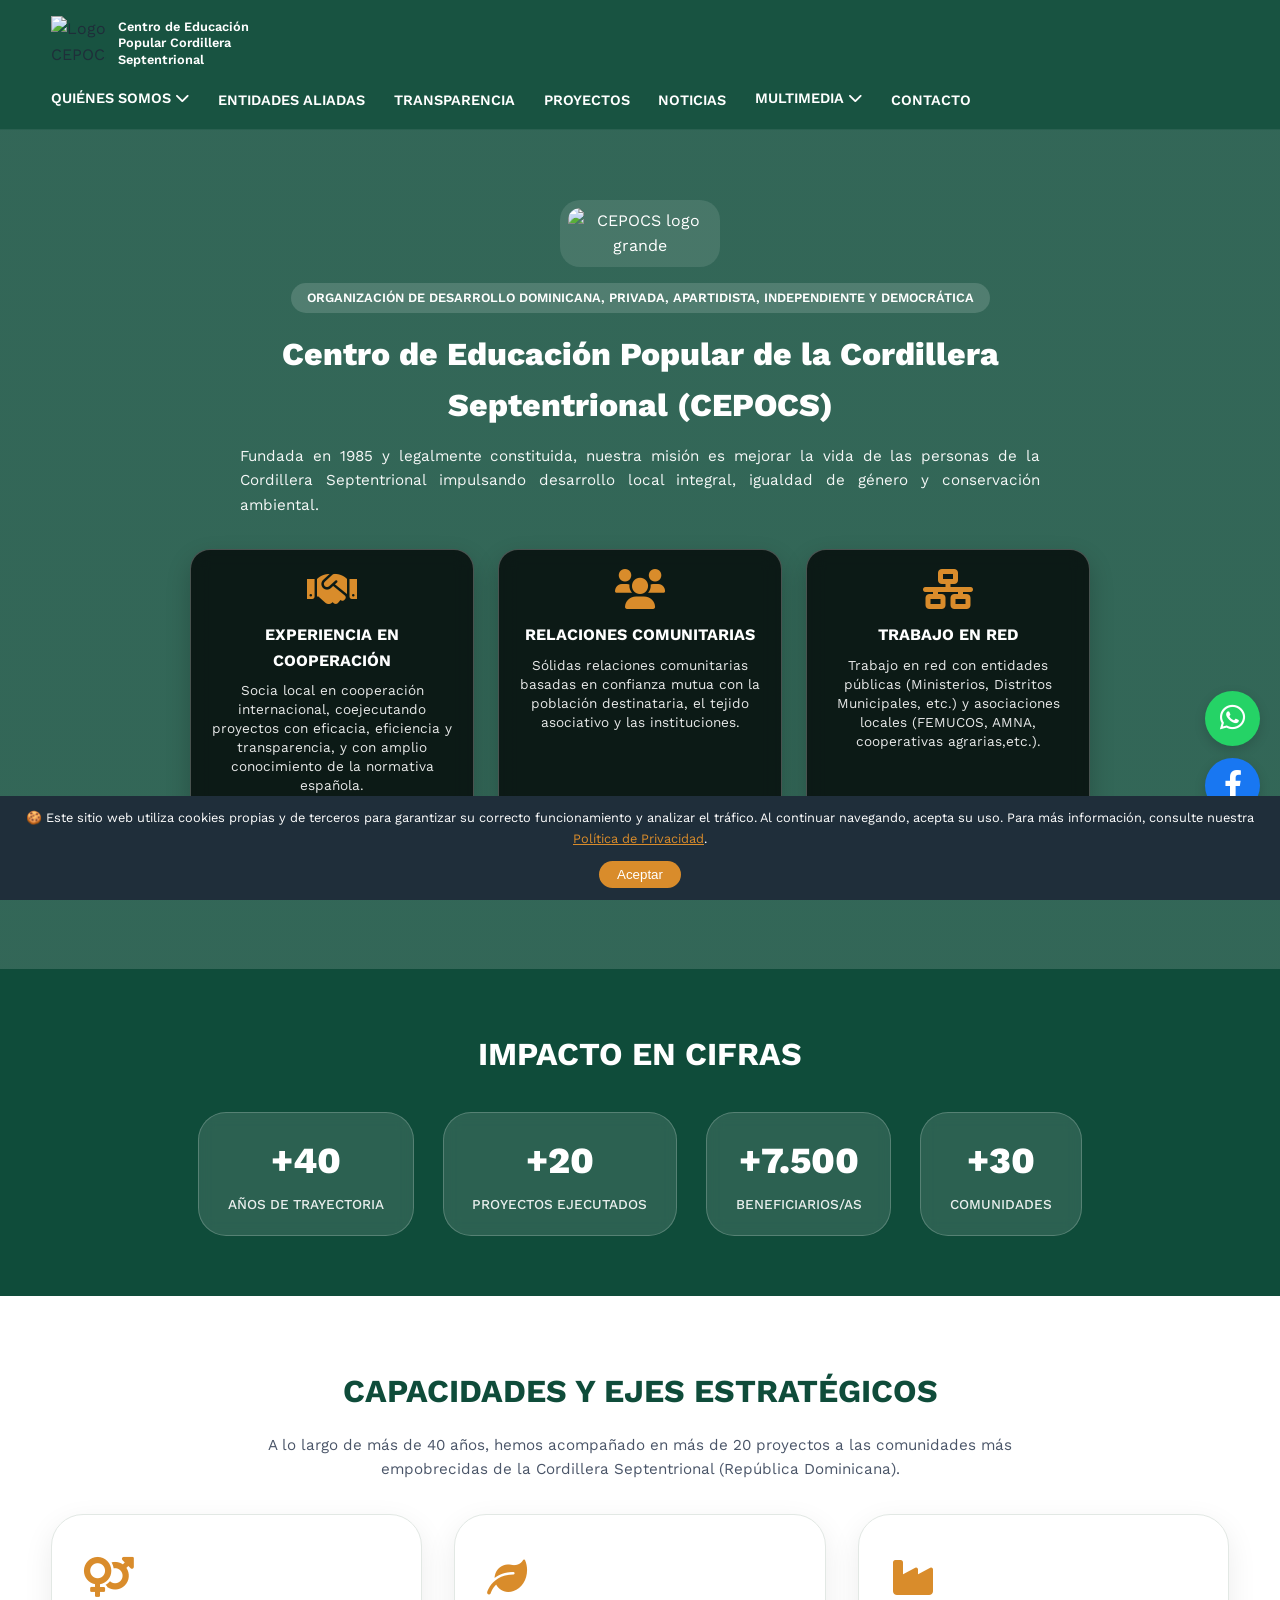
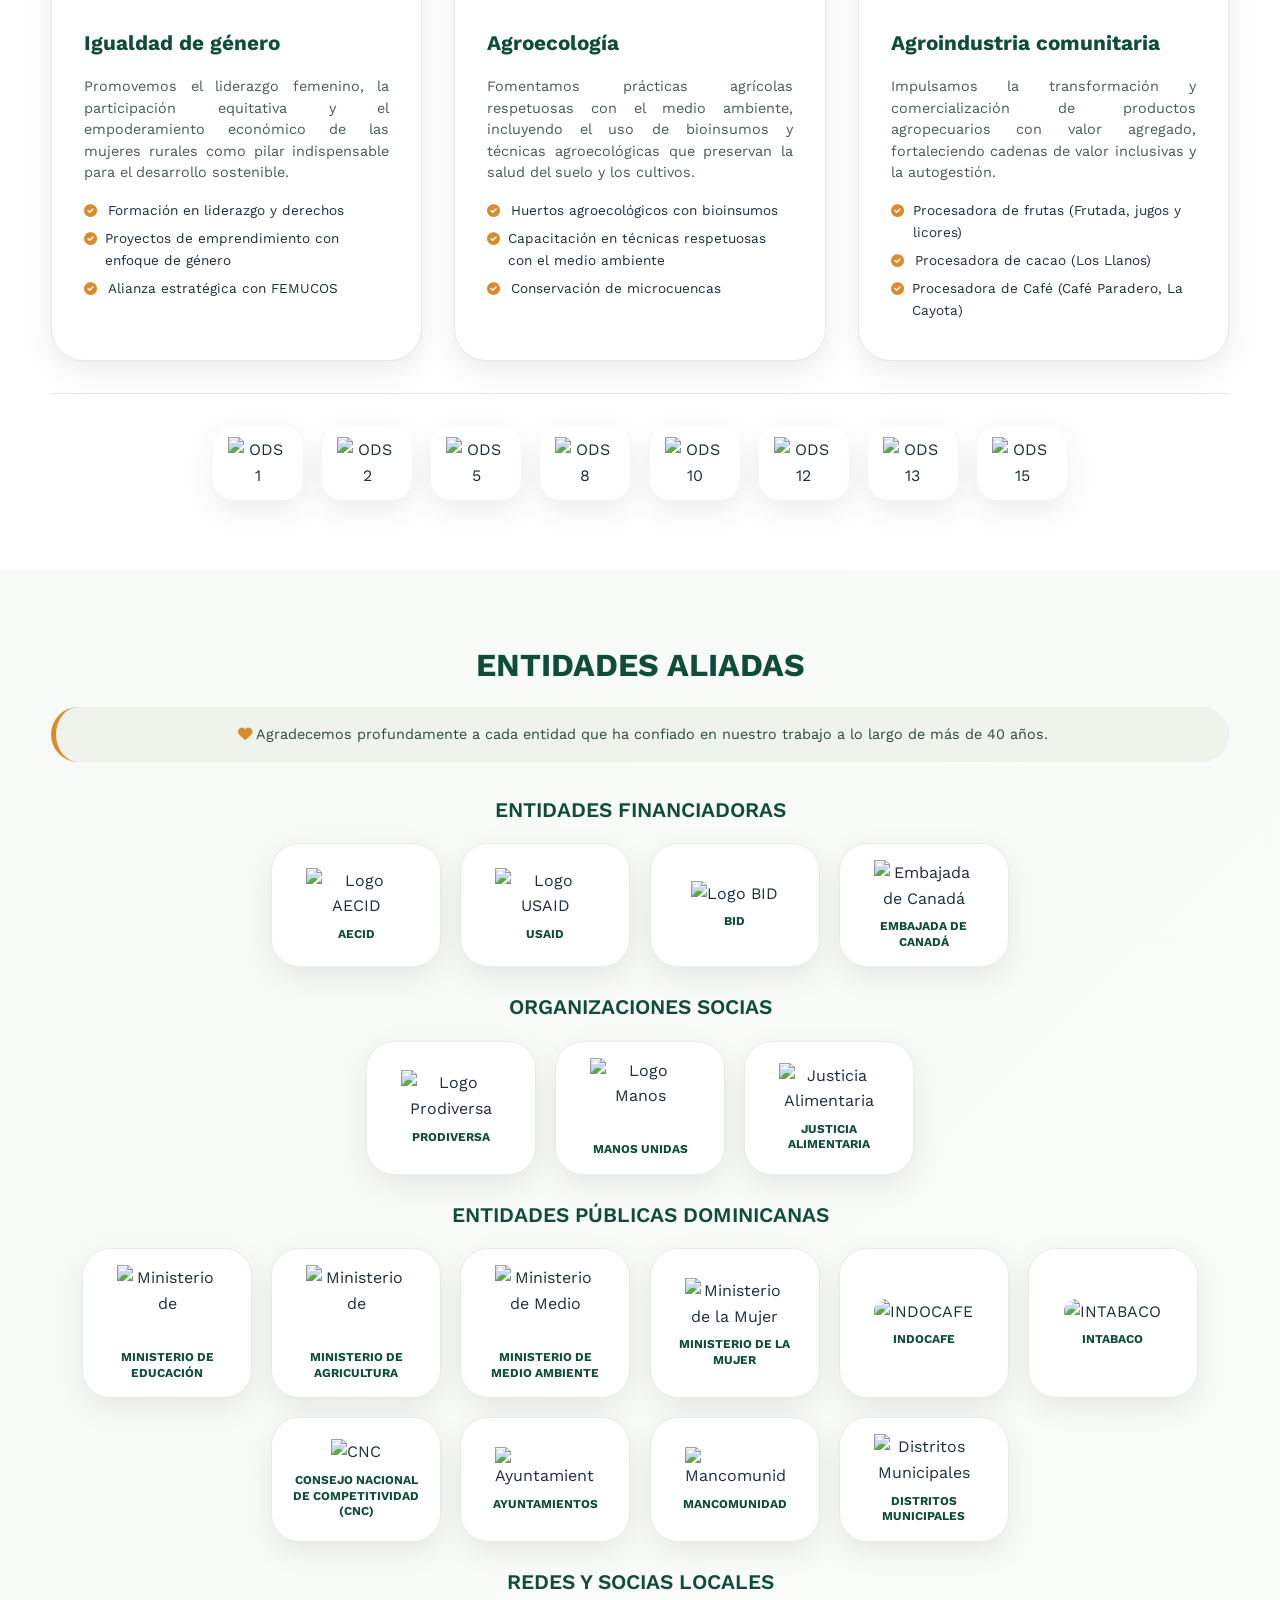
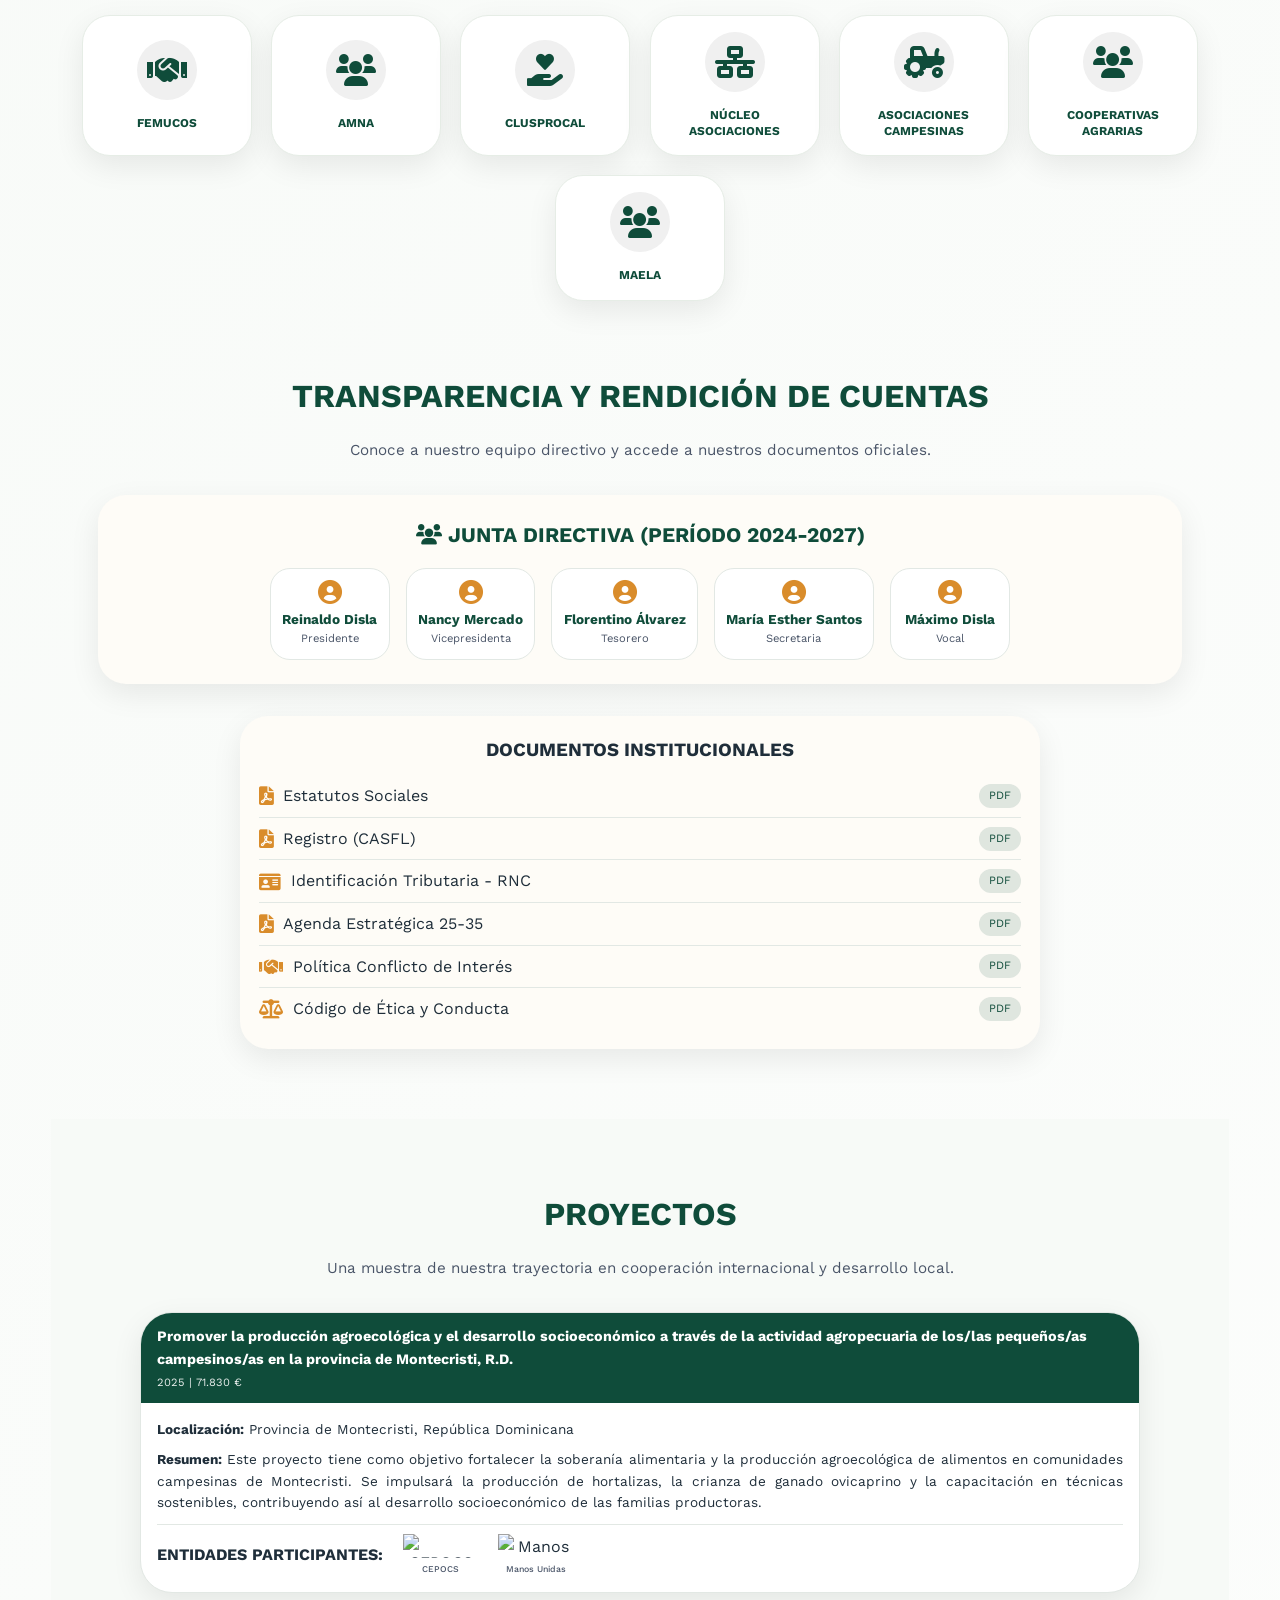
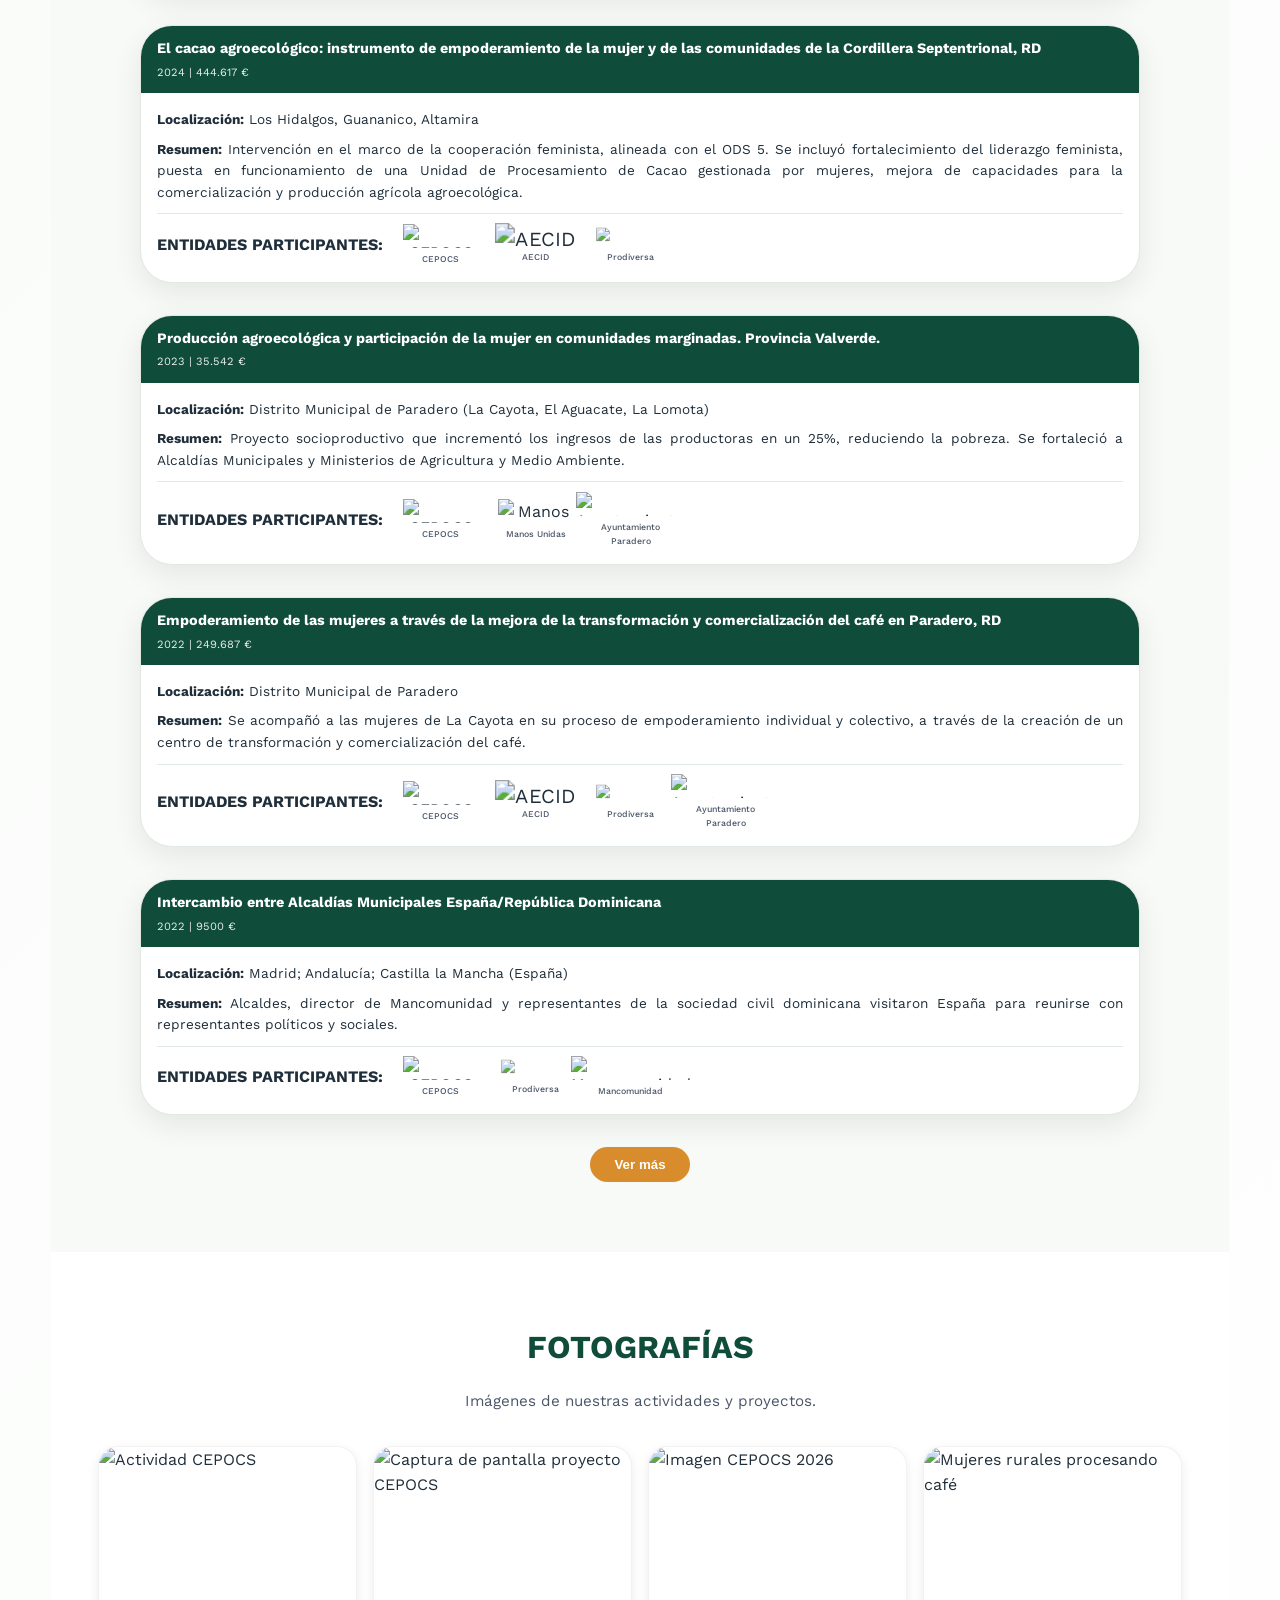
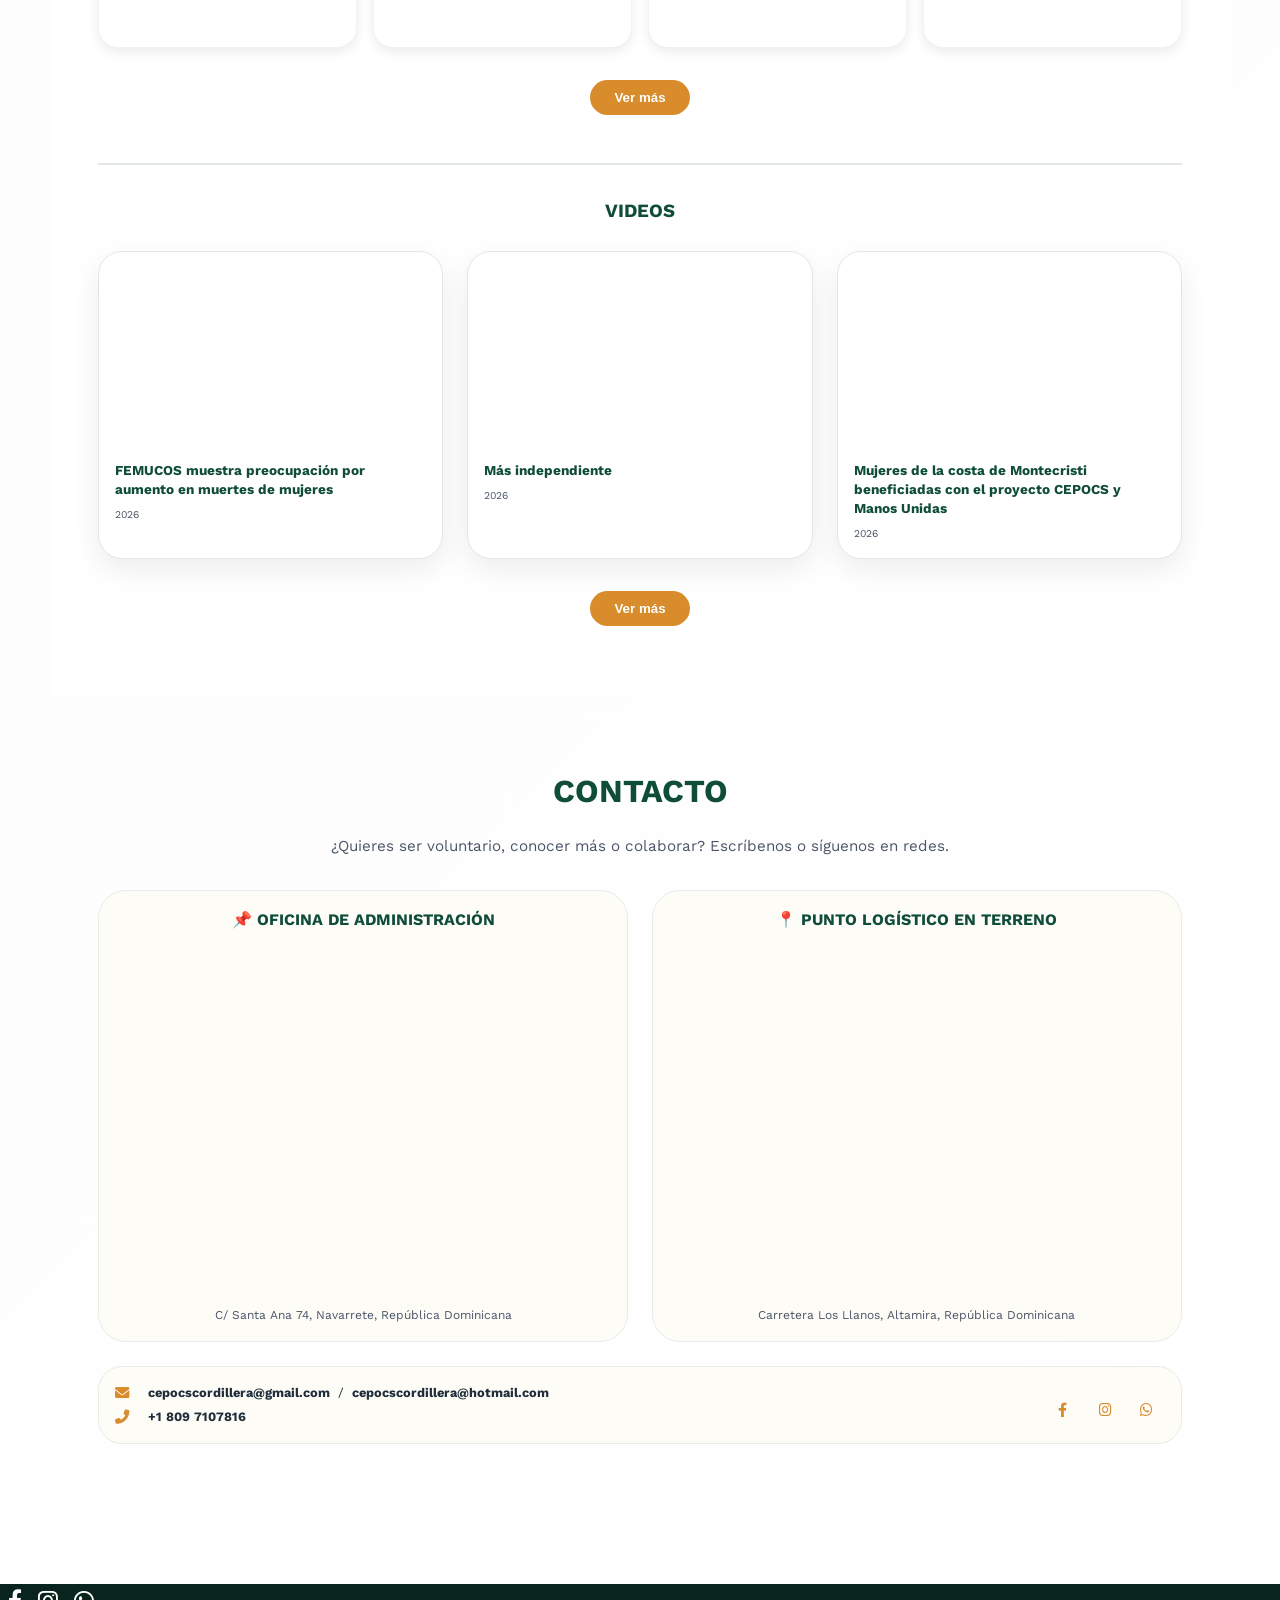
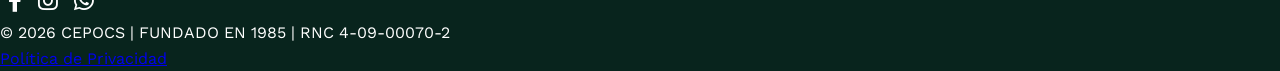
==== commit 484ae9c5: "Actualizar index.html" ====
--- a/index.html
+++ b/index.html
@@ -96,7 +96,7 @@
         <h3>MAELA</h3>
     </div>
 </div>
-  <section id="transparencia" class="transparencia"><div class="container"><h2 class="section-title">TRANSPARENCIA Y RENDICIÓN DE CUENTAS</h2><div class="section-sub">Conoce a nuestro equipo directivo y accede a nuestros documentos oficiales.</div><div class="board-container"><h3><i class="fas fa-users"></i> JUNTA DIRECTIVA (PERÍODO 2024-2027)</h3><div class="board-grid"><div class="member-card"><i class="fas fa-user-circle"></i><h4>Reinaldo Disla</h4><p>Presidente</p></div><div class="member-card"><i class="fas fa-user-circle"></i><h4>Nancy Mercado</h4><p>Vicepresidenta</p></div><div class="member-card"><i class="fas fa-user-circle"></i><h4>Florentino Álvarez</h4><p>Tesorero</p></div><div class="member-card"><i class="fas fa-user-circle"></i><h4>María Esther Santos</h4><p>Secretaria</p></div><div class="member-card"><i class="fas fa-user-circle"></i><h4>Máximo Disla</h4><p>Vocal</p></div></div></div><div class="docs-list"><h3 style="margin-bottom:0.6rem;text-align:center">DOCUMENTOS INSTITUCIONALES</h3><div class="doc-item"><div class="doc-info"><i class="fas fa-file-pdf"></i><span>Estatutos Sociales</span></div><a href="https://raw.githubusercontent.com/jngil83-droid/Cepocs/main/assets/documents/000.%20ESTATUTOS.pdf" class="doc-link" target="_blank" rel="noopener noreferrer">PDF</a></div><div class="doc-item"><div class="doc-info"><i class="fas fa-file-pdf"></i><span>Registro (CASFL)</span></div><a href="https://raw.githubusercontent.com/jngil83-droid/Cepocs/main/assets/documents/001.%20REGISTRO.pdf" class="doc-link" target="_blank" rel="noopener noreferrer">PDF</a></div><div class="doc-item"><div class="doc-info"><i class="fas fa-id-card"></i><span>Identificación Tributaria (RNC)</span></div><a href="https://raw.githubusercontent.com/jngil83-droid/Cepocs/main/assets/documents/002.%20TARJETA%20TRIBUTARIA.pdf" class="doc-link" target="_blank" rel="noopener noreferrer">PDF</a></div><div class="doc-item"><div class="doc-info"><i class="fas fa-file-pdf"></i><span>Agenda Estratégica 2025-2035</span></div><a href="https://raw.githubusercontent.com/jngil83-droid/Cepocs/main/assets/documents/003.%20AGENDA%20ESTRAT%C3%89GICA%202025-2035.pdf" class="doc-link" target="_blank" rel="noopener noreferrer">PDF</a></div><div class="doc-item"><div class="doc-info"><i class="fas fa-handshake"></i><span>Política de Conflicto de Interés</span></div><a href="https://raw.githubusercontent.com/jngil83-droid/Cepocs/main/assets/documents/005.%20POL%C3%8DTICA%20DE%20CONFLICTO%20DE%20INTER%C3%89S.pdf" class="doc-link" target="_blank" rel="noopener noreferrer">PDF</a></div><div class="doc-item"><div class="doc-info"><i class="fas fa-balance-scale"></i><span>Código de Ética y Conducta</span></div><a href="https://raw.githubusercontent.com/jngil83-droid/Cepocs/main/assets/documents/006.%20C%C3%93DIGO%20DE%20%C3%89TICA%20Y%20CONDUCTA.pdf" class="doc-link" target="_blank" rel="noopener noreferrer">PDF</a></div></div></div></section>
+  <section id="transparencia" class="transparencia"><div class="container"><h2 class="section-title">TRANSPARENCIA Y RENDICIÓN DE CUENTAS</h2><div class="section-sub">Conoce a nuestro equipo directivo y accede a nuestros documentos oficiales.</div><div class="board-container"><h3><i class="fas fa-users"></i> JUNTA DIRECTIVA (PERÍODO 2024-2027)</h3><div class="board-grid"><div class="member-card"><i class="fas fa-user-circle"></i><h4>Reinaldo Disla</h4><p>Presidente</p></div><div class="member-card"><i class="fas fa-user-circle"></i><h4>Nancy Mercado</h4><p>Vicepresidenta</p></div><div class="member-card"><i class="fas fa-user-circle"></i><h4>Florentino Álvarez</h4><p>Tesorero</p></div><div class="member-card"><i class="fas fa-user-circle"></i><h4>María Esther Santos</h4><p>Secretaria</p></div><div class="member-card"><i class="fas fa-user-circle"></i><h4>Máximo Disla</h4><p>Vocal</p></div></div></div><div class="docs-list"><h3 style="margin-bottom:0.6rem;text-align:center">DOCUMENTOS INSTITUCIONALES</h3><div class="doc-item"><div class="doc-info"><i class="fas fa-file-pdf"></i><span>Estatutos Sociales</span></div><a href="https://raw.githubusercontent.com/jngil83-droid/Cepocs/main/assets/documents/000.%20ESTATUTOS.pdf" class="doc-link" target="_blank" rel="noopener noreferrer">PDF</a></div><div class="doc-item"><div class="doc-info"><i class="fas fa-file-pdf"></i><span>Registro (CASFL)</span></div><a href="https://raw.githubusercontent.com/jngil83-droid/Cepocs/main/assets/documents/001.%20REGISTRO.pdf" class="doc-link" target="_blank" rel="noopener noreferrer">PDF</a></div><div class="doc-item"><div class="doc-info"><i class="fas fa-id-card"></i><span>Identificación Tributaria - RNC</span></div><a href="https://raw.githubusercontent.com/jngil83-droid/Cepocs/main/assets/documents/002.%20TARJETA%20TRIBUTARIA.pdf" class="doc-link" target="_blank" rel="noopener noreferrer">PDF</a></div><div class="doc-item"><div class="doc-info"><i class="fas fa-file-pdf"></i><span>Agenda Estratégica 25-35</span></div><a href="https://raw.githubusercontent.com/jngil83-droid/Cepocs/main/assets/documents/003.%20AGENDA%20ESTRAT%C3%89GICA%202025-2035.pdf" class="doc-link" target="_blank" rel="noopener noreferrer">PDF</a></div><div class="doc-item"><div class="doc-info"><i class="fas fa-handshake"></i><span>Política Conflicto de Interés</span></div><a href="https://raw.githubusercontent.com/jngil83-droid/Cepocs/main/assets/documents/005.%20POL%C3%8DTICA%20DE%20CONFLICTO%20DE%20INTER%C3%89S.pdf" class="doc-link" target="_blank" rel="noopener noreferrer">PDF</a></div><div class="doc-item"><div class="doc-info"><i class="fas fa-balance-scale"></i><span>Código de Ética y Conducta</span></div><a href="https://raw.githubusercontent.com/jngil83-droid/Cepocs/main/assets/documents/006.%20C%C3%93DIGO%20DE%20%C3%89TICA%20Y%20CONDUCTA.pdf" class="doc-link" target="_blank" rel="noopener noreferrer">PDF</a></div></div></div></section>
   <!-- SECCIÓN PROYECTOS -->
   <section id="proyectos" class="proyectos"><div class="container"><h2 class="section-title">PROYECTOS</h2><div class="section-sub">Una muestra de nuestra trayectoria en cooperación internacional y desarrollo local.</div>
     <div id="proyectosContainer" class="proyectos-fotos-grid"></div>
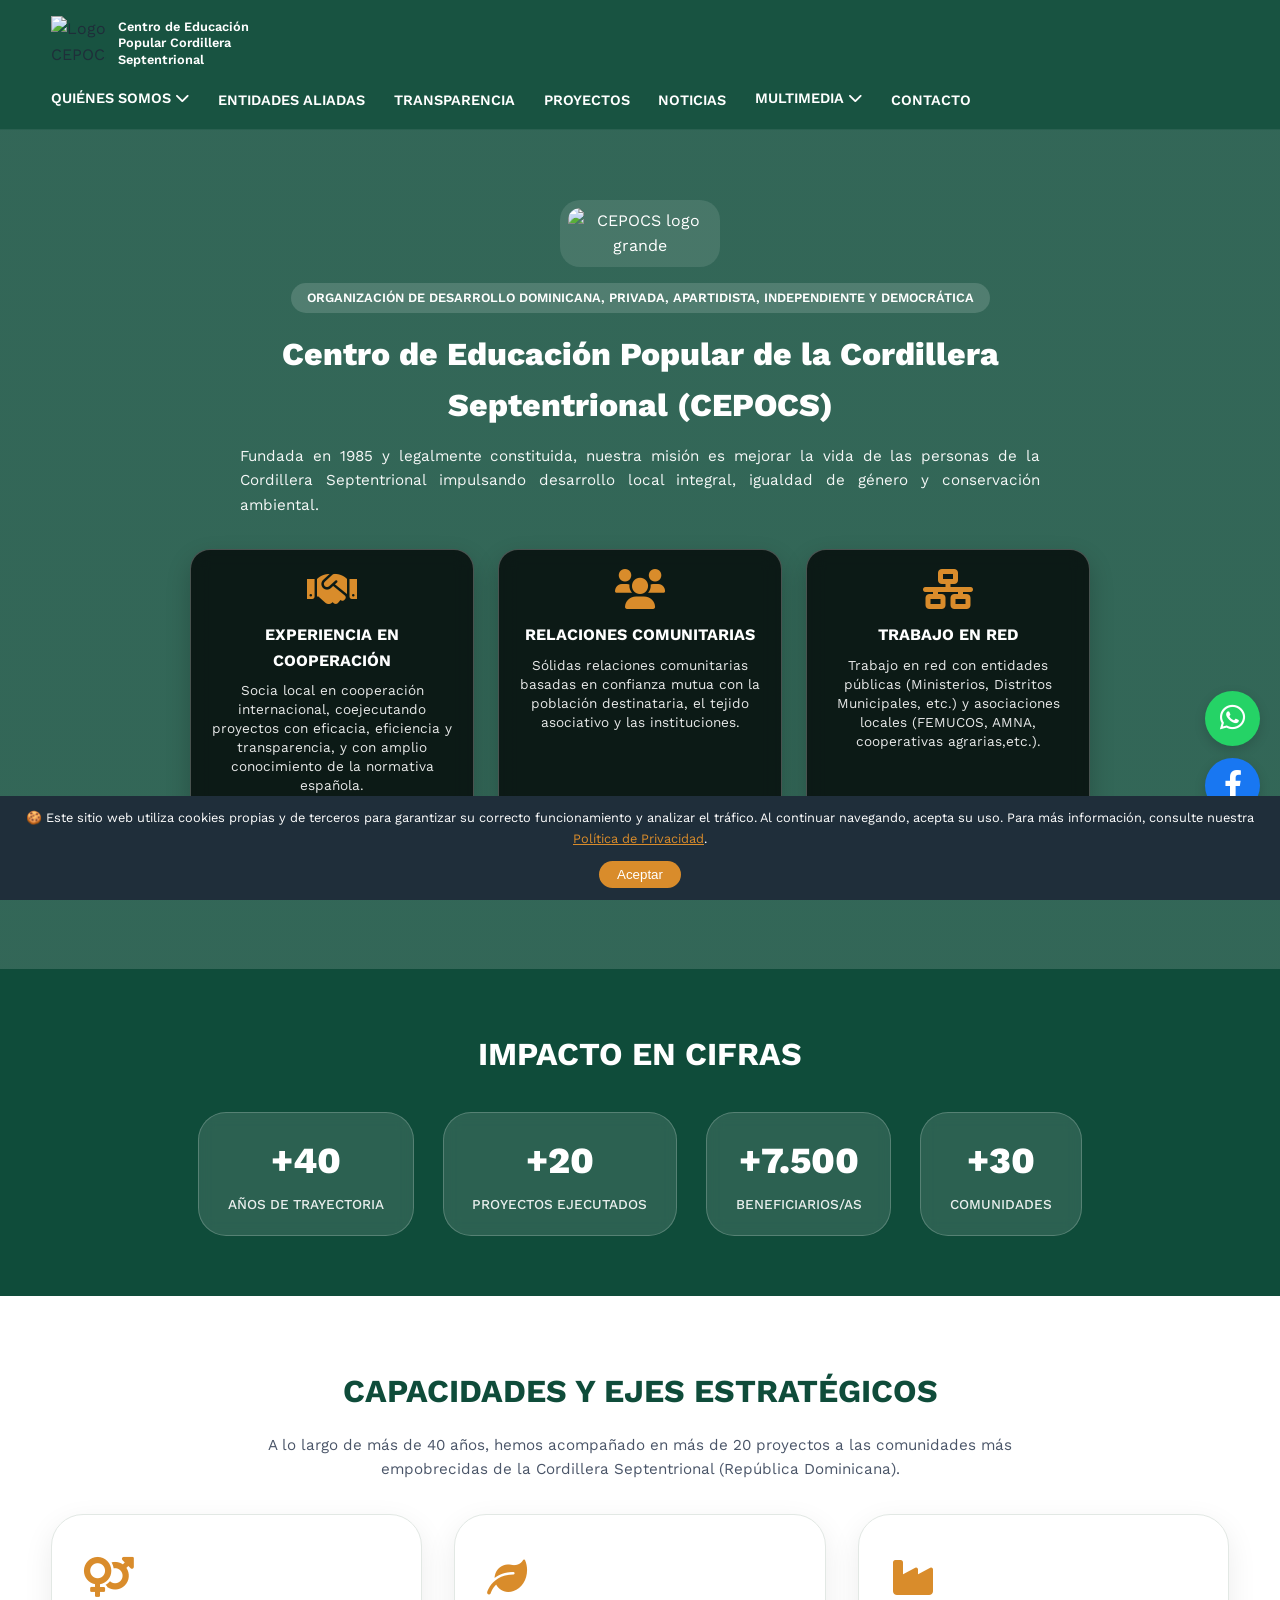
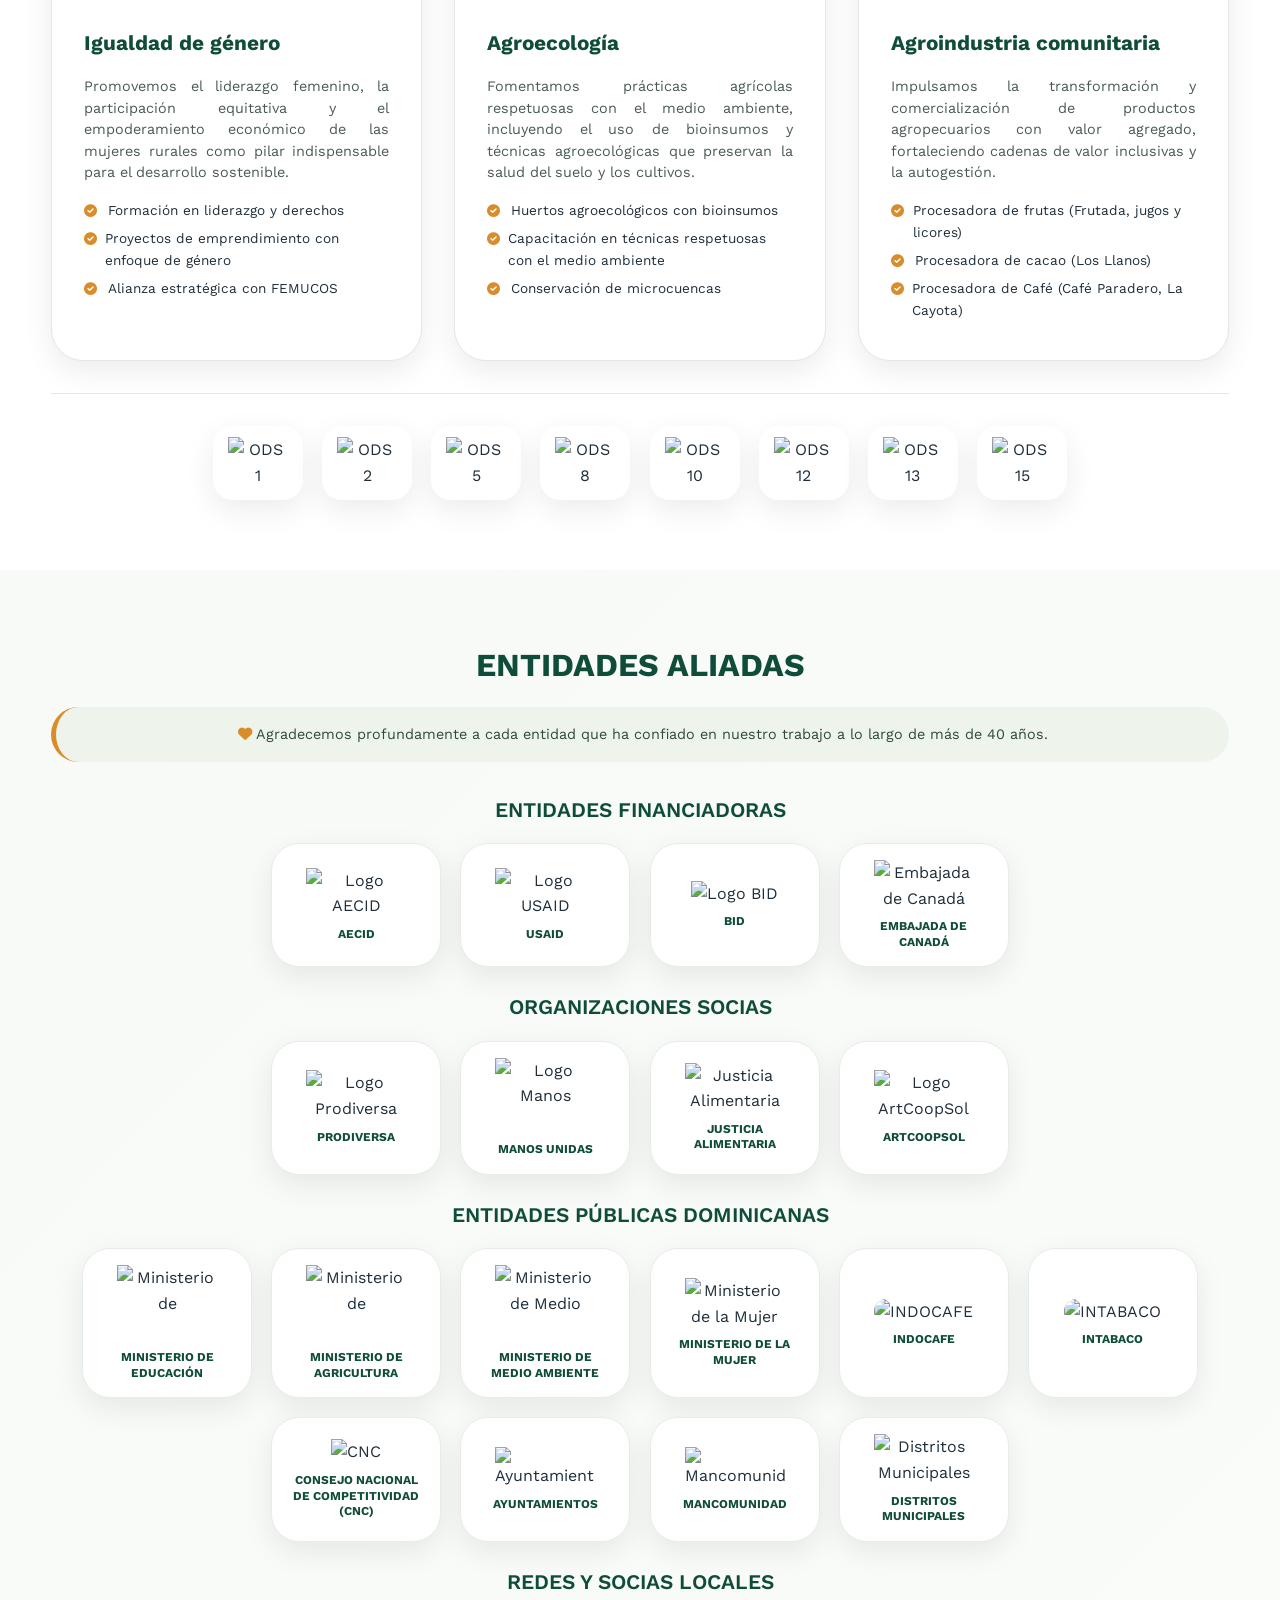
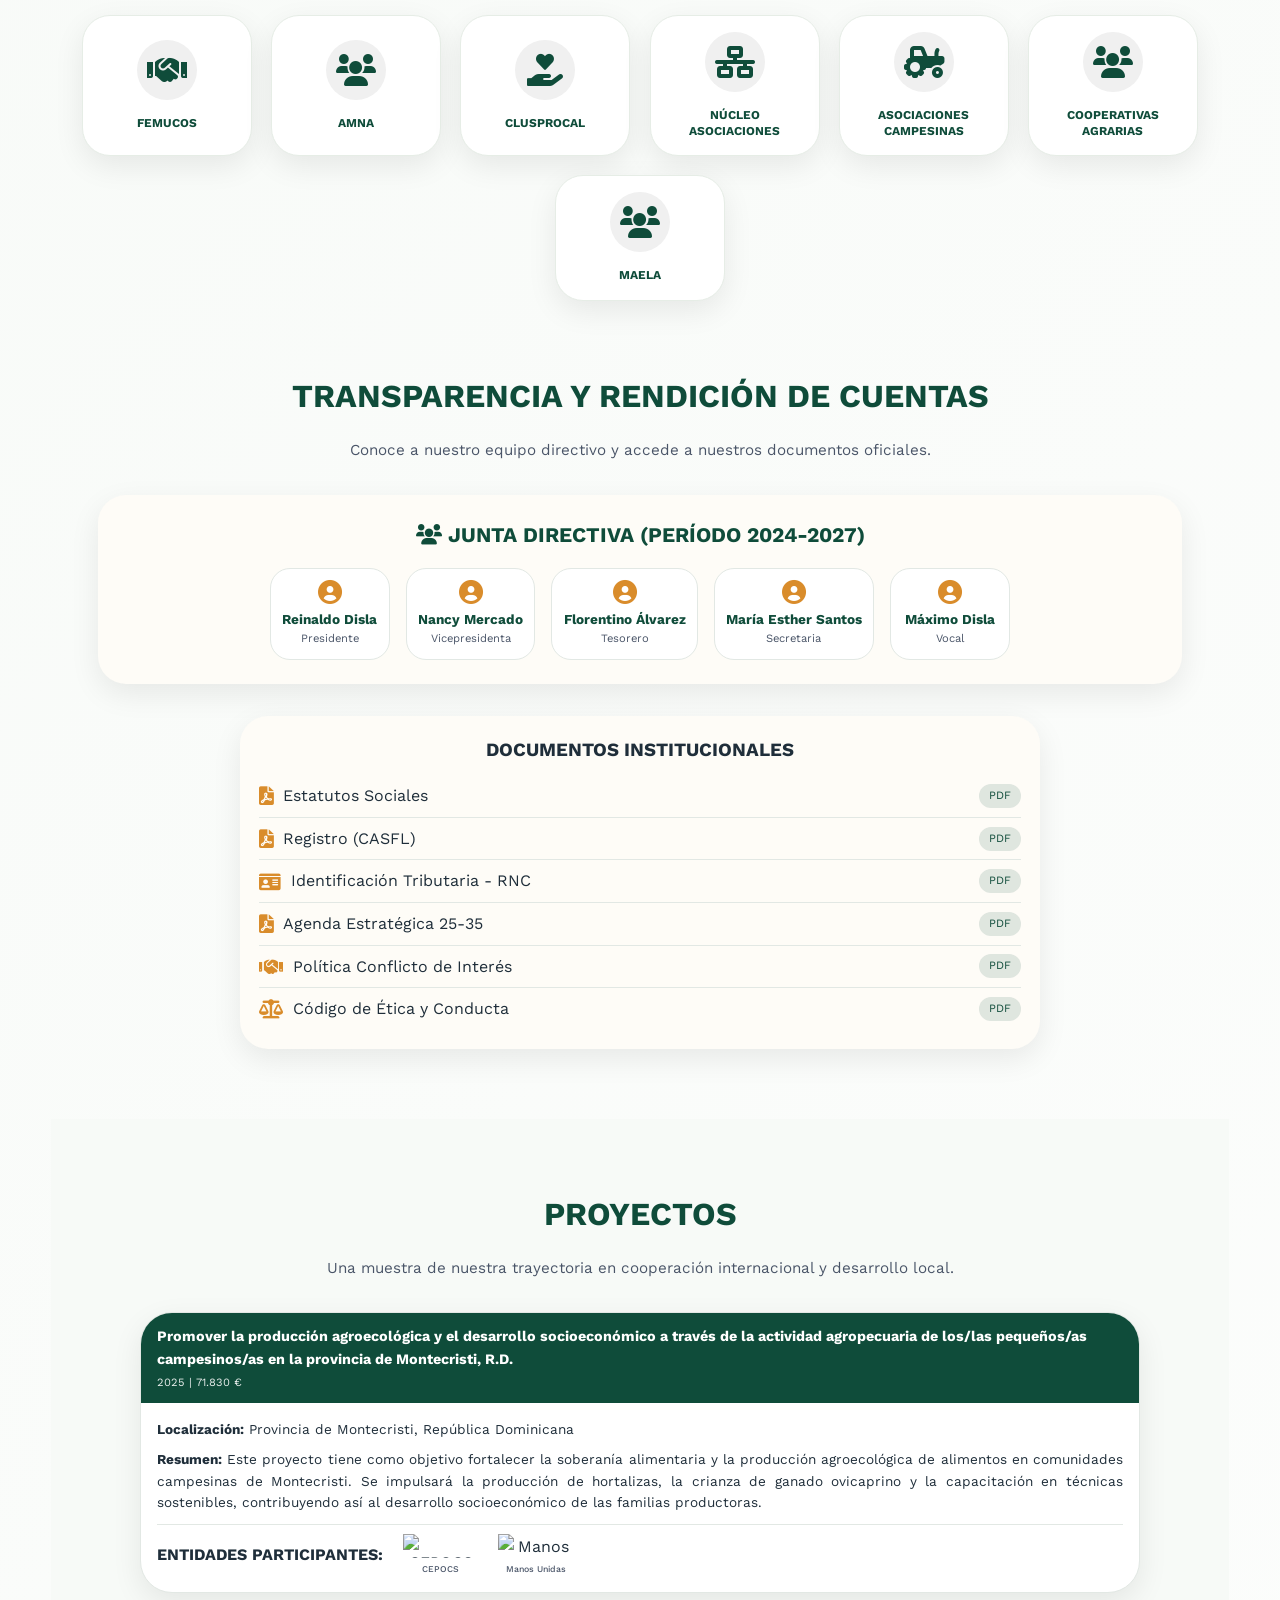
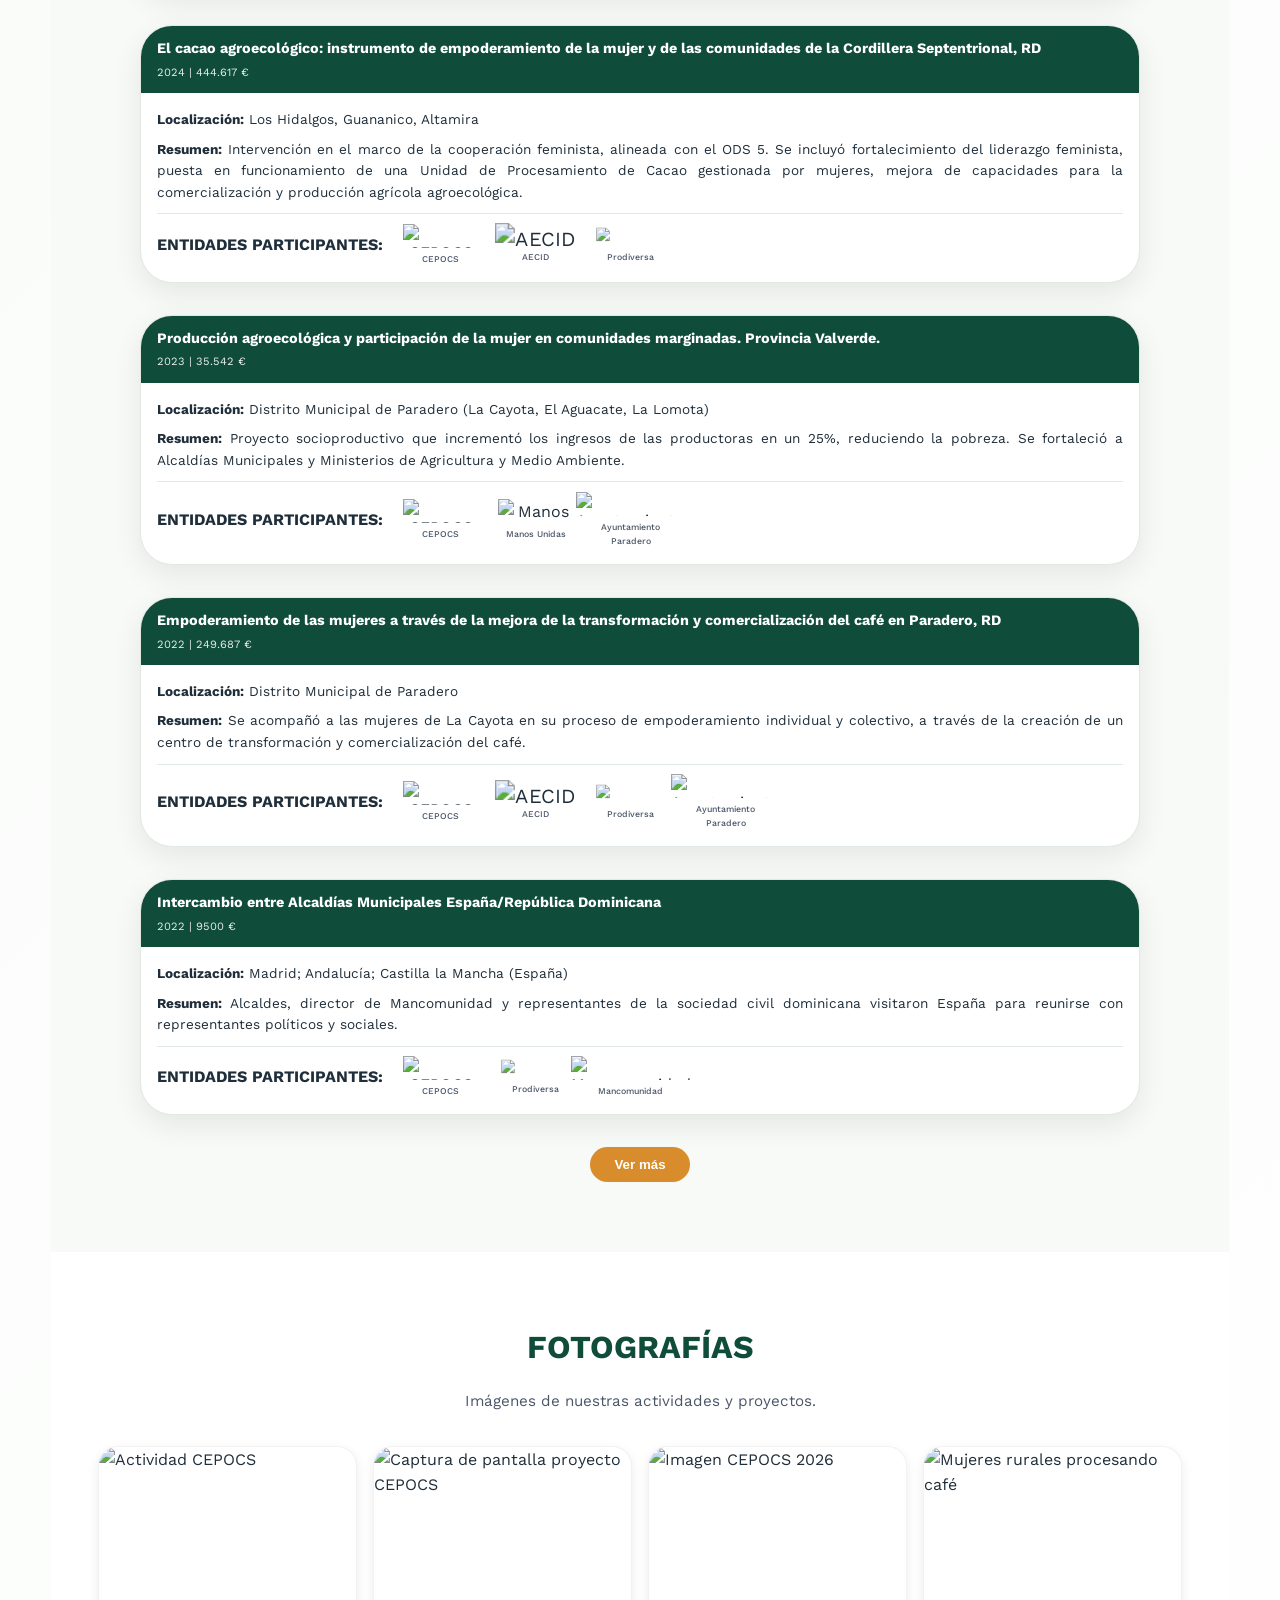
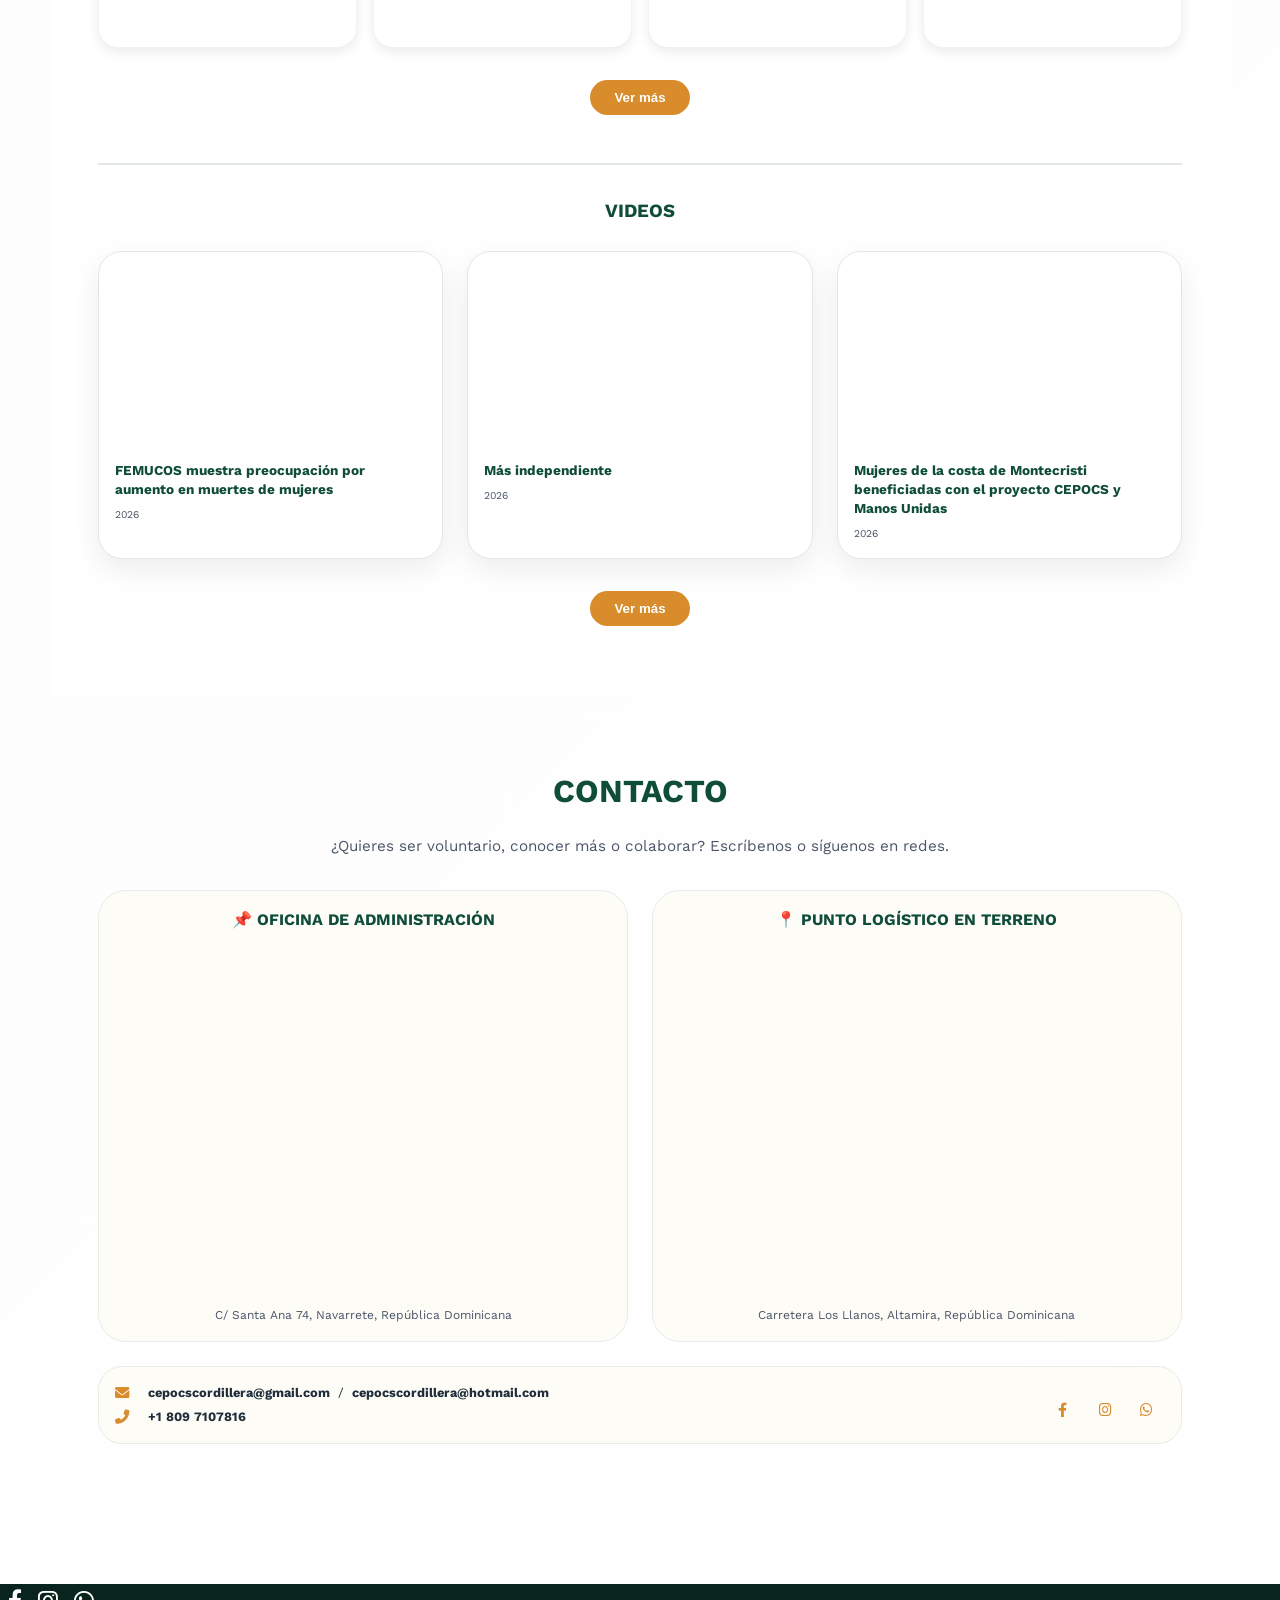
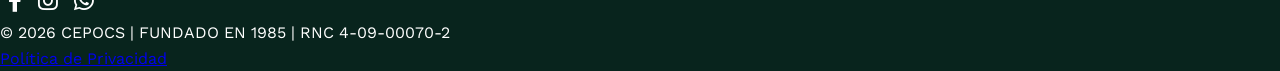
==== commit f41eddc1: "Update index.html" ====
--- a/index.html
+++ b/index.html
@@ -63,7 +63,12 @@
   <section id="capacidades" class="ejes"><div class="container"><h2 class="section-title">CAPACIDADES Y EJES ESTRATÉGICOS</h2><div class="section-sub">A lo largo de más de 40 años, hemos acompañado en más de 20 proyectos a las comunidades más empobrecidas de la Cordillera Septentrional (República Dominicana).</div><div class="ejes-grid"><div class="eje-card"><div class="eje-icon"><i class="fas fa-venus-mars"></i></div><h3>Igualdad de género</h3><p>Promovemos el liderazgo femenino, la participación equitativa y el empoderamiento económico de las mujeres rurales como pilar indispensable para el desarrollo sostenible.</p><ul><li><i class="fas fa-check-circle"></i> Formación en liderazgo y derechos</li><li><i class="fas fa-check-circle"></i> Proyectos de emprendimiento con enfoque de género</li><li><i class="fas fa-check-circle"></i> Alianza estratégica con FEMUCOS</li></ul></div><div class="eje-card"><div class="eje-icon"><i class="fas fa-leaf"></i></div><h3>Agroecología</h3><p>Fomentamos prácticas agrícolas respetuosas con el medio ambiente, incluyendo el uso de bioinsumos y técnicas agroecológicas que preservan la salud del suelo y los cultivos.</p><ul><li><i class="fas fa-check-circle"></i> Huertos agroecológicos con bioinsumos</li><li><i class="fas fa-check-circle"></i> Capacitación en técnicas respetuosas con el medio ambiente</li><li><i class="fas fa-check-circle"></i> Conservación de microcuencas</li></ul></div><div class="eje-card"><div class="eje-icon"><i class="fas fa-industry"></i></div><h3>Agroindustria comunitaria</h3><p>Impulsamos la transformación y comercialización de productos agropecuarios con valor agregado, fortaleciendo cadenas de valor inclusivas y la autogestión.</p><ul><li><i class="fas fa-check-circle"></i> Procesadora de frutas (Frutada, jugos y licores)</li><li><i class="fas fa-check-circle"></i> Procesadora de cacao (Los Llanos)</li><li><i class="fas fa-check-circle"></i>Procesadora de Café (Café Paradero, La Cayota)</li></ul></div></div><div class="ods-grid"><div class="ods-icon-item"><img src="https://i.postimg.cc/mZjstdv5/S-SDG-Icons-Inverted-Transparent-WEB-01.png" alt="ODS 1" width="60" height="auto" loading="lazy"></div><div class="ods-icon-item"><img src="https://i.postimg.cc/kMsmBj0h/S-SDG-Icons-Inverted-Transparent-WEB-02.png" alt="ODS 2" width="60" height="auto" loading="lazy"></div><div class="ods-icon-item"><img src="https://i.postimg.cc/XNLbp2RT/S-SDG-Icons-Inverted-Transparent-WEB-05.png" alt="ODS 5" width="60" height="auto" loading="lazy"></div><div class="ods-icon-item"><img src="https://i.postimg.cc/xj52cxrD/S-SDG-Icons-Inverted-Transparent-WEB-08.png" alt="ODS 8" width="60" height="auto" loading="lazy"></div><div class="ods-icon-item"><img src="https://i.postimg.cc/HWzgVZG1/S-SDG-Icons-Inverted-Transparent-WEB-10.png" alt="ODS 10" width="60" height="auto" loading="lazy"></div><div class="ods-icon-item"><img src="https://i.postimg.cc/PfyjP3Gk/S-SDG-Icons-Inverted-Transparent-WEB-12.png" alt="ODS 12" width="60" height="auto" loading="lazy"></div><div class="ods-icon-item"><img src="https://i.postimg.cc/Y2RHhX5V/S-SDG-Icons-Inverted-Transparent-WEB-13.png" alt="ODS 13" width="60" height="auto" loading="lazy"></div><div class="ods-icon-item"><img src="https://i.postimg.cc/jqcbL8p3/S-SDG-Icons-Inverted-Transparent-WEB-15.png" alt="ODS 15" width="60" height="auto" loading="lazy"></div></div></div></section>
   <section id="aliados" class="aliados"><div class="container"><h2 class="section-title">ENTIDADES ALIADAS</h2><div class="thanks-message"><i class="fas fa-heart" style="color: var(--naranja);"></i> Agradecemos profundamente a cada entidad que ha confiado en nuestro trabajo a lo largo de más de 40 años.</div>
     <div class="subgroup-title">ENTIDADES FINANCIADORAS</div><div class="partners-grid"><a href="https://www.aecid.es" target="_blank" rel="noopener noreferrer" class="partner-card"><div class="partner-logo"><img src="https://i.postimg.cc/YS5rRHtw/AECID-HORIZONTAL-CMYK-COLOR.png" alt="Logo AECID" width="100" height="auto" loading="lazy"></div><h3>AECID</h3></a><a href="https://www.usaid.gov" target="_blank" rel="noopener noreferrer" class="partner-card"><div class="partner-logo"><img src="https://i.postimg.cc/hfPJgh6w/USaid.png" alt="Logo USAID" width="100" height="auto" loading="lazy"></div><h3>USAID</h3></a><a href="https://www.iadb.org" target="_blank" rel="noopener noreferrer" class="partner-card"><div class="partner-logo"><img src="https://i.postimg.cc/D8yWFmRK/Logo-BID-Espanol.png" alt="Logo BID" width="100" height="auto" loading="lazy"></div><h3>BID</h3></a><a href="https://www.international.gc.ca/country-pays/dominican_republic-republique_dominicaine/santo_domingo.aspx?lang=fra" target="_blank" rel="noopener noreferrer" class="partner-card"><div class="partner-logo"><img src="https://i.postimg.cc/59pNzNc4/png-clipart-government-of-canada-logo-service-canada-federation-canada-leaf-text-canada.png" alt="Embajada de Canadá" width="100" height="auto" loading="lazy"></div><h3>EMBAJADA DE CANADÁ</h3></a></div>
-    <div class="subgroup-title">ORGANIZACIONES SOCIAS</div><div class="partners-grid"><a href="https://prodiversa.eu" target="_blank" rel="noopener noreferrer" class="partner-card"><div class="partner-logo"><img src="https://i.postimg.cc/jd8tk8vJ/LOGO-PRODIVERSA-FINAL.png" alt="Logo Prodiversa" width="100" height="auto" loading="lazy"></div><h3>PRODIVERSA</h3></a><a href="https://www.manosunidas.org" target="_blank" rel="noopener noreferrer" class="partner-card"><div class="partner-logo"><img src="https://i.postimg.cc/JG4ymtv2/Manos-unidas.png" alt="Logo Manos Unidas" width="100" height="auto" loading="lazy"></div><h3>MANOS UNIDAS</h3></a><a href="https://justiciaalimentaria.org" target="_blank" rel="noopener noreferrer" class="partner-card"><div class="partner-logo"><img src="https://i.postimg.cc/VNxfg8mx/justicia-alimentaria-logo.png" alt="Justicia Alimentaria" width="100" height="auto" loading="lazy"></div><h3>JUSTICIA ALIMENTARIA</h3></a></div>
+    <div class="subgroup-title">ORGANIZACIONES SOCIAS</div><div class="partners-grid"><a href="https://prodiversa.eu" target="_blank" rel="noopener noreferrer" class="partner-card"><div class="partner-logo"><img src="https://i.postimg.cc/jd8tk8vJ/LOGO-PRODIVERSA-FINAL.png" alt="Logo Prodiversa" width="100" height="auto" loading="lazy"></div><h3>PRODIVERSA</h3></a><a href="https://www.manosunidas.org" target="_blank" rel="noopener noreferrer" class="partner-card"><div class="partner-logo"><img src="https://i.postimg.cc/JG4ymtv2/Manos-unidas.png" alt="Logo Manos Unidas" width="100" height="auto" loading="lazy"></div><h3>MANOS UNIDAS</h3></a><a href="https://justiciaalimentaria.org" target="_blank" rel="noopener noreferrer" class="partner-card"><div class="partner-logo"><img src="https://i.postimg.cc/VNxfg8mx/justicia-alimentaria-logo.png" alt="Justicia Alimentaria" width="100" height="auto" loading="lazy"></div><h3>JUSTICIA ALIMENTARIA</h3></a><a href="https://artcoopsol.org/" target="_blank" rel="noopener noreferrer" class="partner-card">
+    <div class="partner-logo">
+        <img src="https://raw.githubusercontent.com/jngil83-droid/Cepocs/main/assets/img/logo-artcoopsol.png" alt="Logo ArtCoopSol" width="100" height="auto" loading="lazy">
+    </div>
+    <h3>ARTCOOPSOL</h3>
+</a></div>
     <div class="subgroup-title">ENTIDADES PÚBLICAS DOMINICANAS</div><div class="partners-grid"><a href="https://www.ministeriodeeducacion.gob.do/" target="_blank" rel="noopener noreferrer" class="partner-card"><div class="partner-logo"><img src="https://i.postimg.cc/T1XrLnvT/Logo-del-Ministerio-de-Educacion-(Republica-Dominicana)-svg.png" alt="Ministerio de Educación" width="100" height="auto" loading="lazy"></div><h3>MINISTERIO DE EDUCACIÓN</h3></a><a href="https://agricultura.gob.do/" target="_blank" rel="noopener noreferrer" class="partner-card"><div class="partner-logo"><img src="https://i.postimg.cc/YS5T7jLY/agricultura.png" alt="Ministerio de Agricultura" width="100" height="auto" loading="lazy"></div><h3>MINISTERIO DE AGRICULTURA</h3></a><a href="https://ambiente.gob.do/" target="_blank" rel="noopener noreferrer" class="partner-card"><div class="partner-logo"><img src="https://i.postimg.cc/2yf4bnNz/Logo-del-Ministerio-de-Medio-Ambiente-y-Recursos-Naturales-(Republica-Dominicana)-svg.png" alt="Ministerio de Medio Ambiente" width="100" height="auto" loading="lazy"></div><h3>MINISTERIO DE MEDIO AMBIENTE</h3></a><a href="https://mujer.gob.do" target="_blank" rel="noopener noreferrer" class="partner-card"><div class="partner-logo"><img src="https://i.postimg.cc/wMdhyDYq/Logo-del-Ministerio-de-la-Mujer-(Republica-Dominicana)-svg.png" alt="Ministerio de la Mujer" width="100" height="auto" loading="lazy"></div><h3>MINISTERIO DE LA MUJER</h3></a><a href="https://indocafe.gob.do/index.php/en/" target="_blank" rel="noopener noreferrer" class="partner-card"><div class="partner-logo"><img src="https://i.postimg.cc/fL8fnyPX/INDOCAFE-ESCRITORIO1.png" alt="INDOCAFE" width="80" height="auto" loading="lazy" style="border-radius: 12px;"></div><h3>INDOCAFE</h3></a><a href="https://intabaco.gob.do/" target="_blank" rel="noopener noreferrer" class="partner-card"><div class="partner-logo"><img src="https://i.postimg.cc/Fz2cNLg2/intabaco.png" alt="INTABACO" width="80" height="auto" loading="lazy" style="border-radius: 12px;"></div><h3>INTABACO</h3></a><a href="https://cnc.gob.do/" target="_blank" rel="noopener noreferrer" class="partner-card"><div class="partner-logo"><img src="https://i.postimg.cc/4ymc14wd/logo-cnc-web-2line-scaled-(1).png" alt="CNC" width="100" height="auto" loading="lazy"></div><h3>CONSEJO NACIONAL DE COMPETITIVIDAD (CNC)</h3></a><div class="partner-card"><div class="partner-logo"><img src="https://i.postimg.cc/wTDDXmVM/Gobierno-de-Rep-Dominicana-(cropped).png" alt="Ayuntamientos" width="100" height="auto" loading="lazy"></div><h3>AYUNTAMIENTOS</h3></div><div class="partner-card"><div class="partner-logo"><img src="https://i.postimg.cc/wTDDXmVM/Gobierno-de-Rep-Dominicana-(cropped).png" alt="Mancomunidad" width="100" height="auto" loading="lazy"></div><h3>MANCOMUNIDAD</h3></div><div class="partner-card"><div class="partner-logo"><img src="https://i.postimg.cc/wTDDXmVM/Gobierno-de-Rep-Dominicana-(cropped).png" alt="Distritos Municipales" width="100" height="auto" loading="lazy"></div><h3>DISTRITOS MUNICIPALES</h3></div></div>
    <div class="subgroup-title">REDES Y SOCIAS LOCALES</div>
 <div class="partners-grid">
